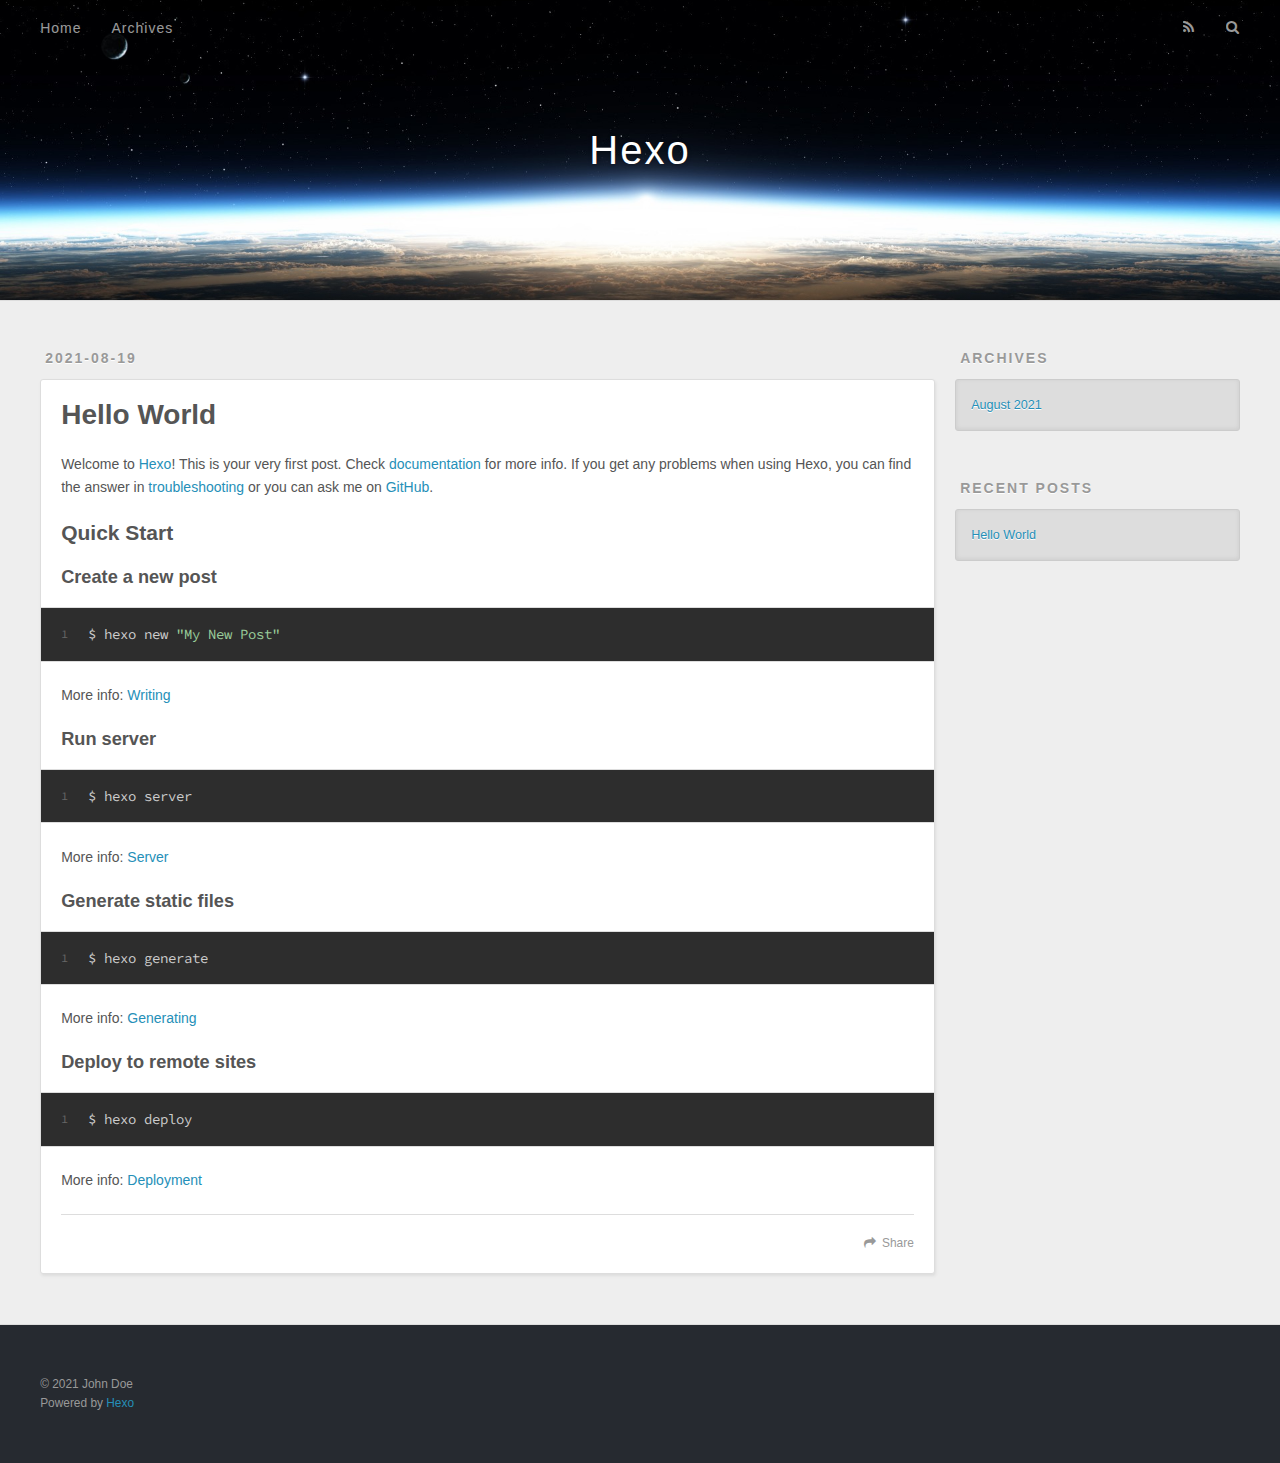
==== index.html @ 44eb117f "Site updated: 2021-08-20 11:44:19" ====
<!DOCTYPE html>
<html>
<head>
  <meta charset="utf-8">
  

  
  <title>Hexo</title>
  <meta name="viewport" content="width=device-width, initial-scale=1, maximum-scale=1">
  <meta property="og:type" content="website">
<meta property="og:title" content="Hexo">
<meta property="og:url" content="http://example.com/index.html">
<meta property="og:site_name" content="Hexo">
<meta property="og:locale" content="en_US">
<meta property="article:author" content="John Doe">
<meta name="twitter:card" content="summary">
  
    <link rel="alternate" href="/atom.xml" title="Hexo" type="application/atom+xml">
  
  
    <link rel="icon" href="/favicon.png">
  
  
    <link href="//fonts.googleapis.com/css?family=Source+Code+Pro" rel="stylesheet" type="text/css">
  
  
<link rel="stylesheet" href="/css/style.css">

<meta name="generator" content="Hexo 5.4.0"></head>

<body>
  <div id="container">
    <div id="wrap">
      <header id="header">
  <div id="banner"></div>
  <div id="header-outer" class="outer">
    <div id="header-title" class="inner">
      <h1 id="logo-wrap">
        <a href="/" id="logo">Hexo</a>
      </h1>
      
    </div>
    <div id="header-inner" class="inner">
      <nav id="main-nav">
        <a id="main-nav-toggle" class="nav-icon"></a>
        
          <a class="main-nav-link" href="/">Home</a>
        
          <a class="main-nav-link" href="/archives">Archives</a>
        
      </nav>
      <nav id="sub-nav">
        
          <a id="nav-rss-link" class="nav-icon" href="/atom.xml" title="RSS Feed"></a>
        
        <a id="nav-search-btn" class="nav-icon" title="Search"></a>
      </nav>
      <div id="search-form-wrap">
        <form action="//google.com/search" method="get" accept-charset="UTF-8" class="search-form"><input type="search" name="q" class="search-form-input" placeholder="Search"><button type="submit" class="search-form-submit">&#xF002;</button><input type="hidden" name="sitesearch" value="http://example.com"></form>
      </div>
    </div>
  </div>
</header>
      <div class="outer">
        <section id="main">
  
    <article id="post-hello-world" class="article article-type-post" itemscope itemprop="blogPost">
  <div class="article-meta">
    <a href="/2021/08/19/hello-world/" class="article-date">
  <time datetime="2021-08-19T15:44:20.793Z" itemprop="datePublished">2021-08-19</time>
</a>
    
  </div>
  <div class="article-inner">
    
    
      <header class="article-header">
        
  
    <h1 itemprop="name">
      <a class="article-title" href="/2021/08/19/hello-world/">Hello World</a>
    </h1>
  

      </header>
    
    <div class="article-entry" itemprop="articleBody">
      
        <p>Welcome to <a target="_blank" rel="noopener" href="https://hexo.io/">Hexo</a>! This is your very first post. Check <a target="_blank" rel="noopener" href="https://hexo.io/docs/">documentation</a> for more info. If you get any problems when using Hexo, you can find the answer in <a target="_blank" rel="noopener" href="https://hexo.io/docs/troubleshooting.html">troubleshooting</a> or you can ask me on <a target="_blank" rel="noopener" href="https://github.com/hexojs/hexo/issues">GitHub</a>.</p>
<h2 id="Quick-Start"><a href="#Quick-Start" class="headerlink" title="Quick Start"></a>Quick Start</h2><h3 id="Create-a-new-post"><a href="#Create-a-new-post" class="headerlink" title="Create a new post"></a>Create a new post</h3><figure class="highlight bash"><table><tr><td class="gutter"><pre><span class="line">1</span><br></pre></td><td class="code"><pre><span class="line">$ hexo new <span class="string">&quot;My New Post&quot;</span></span><br></pre></td></tr></table></figure>

<p>More info: <a target="_blank" rel="noopener" href="https://hexo.io/docs/writing.html">Writing</a></p>
<h3 id="Run-server"><a href="#Run-server" class="headerlink" title="Run server"></a>Run server</h3><figure class="highlight bash"><table><tr><td class="gutter"><pre><span class="line">1</span><br></pre></td><td class="code"><pre><span class="line">$ hexo server</span><br></pre></td></tr></table></figure>

<p>More info: <a target="_blank" rel="noopener" href="https://hexo.io/docs/server.html">Server</a></p>
<h3 id="Generate-static-files"><a href="#Generate-static-files" class="headerlink" title="Generate static files"></a>Generate static files</h3><figure class="highlight bash"><table><tr><td class="gutter"><pre><span class="line">1</span><br></pre></td><td class="code"><pre><span class="line">$ hexo generate</span><br></pre></td></tr></table></figure>

<p>More info: <a target="_blank" rel="noopener" href="https://hexo.io/docs/generating.html">Generating</a></p>
<h3 id="Deploy-to-remote-sites"><a href="#Deploy-to-remote-sites" class="headerlink" title="Deploy to remote sites"></a>Deploy to remote sites</h3><figure class="highlight bash"><table><tr><td class="gutter"><pre><span class="line">1</span><br></pre></td><td class="code"><pre><span class="line">$ hexo deploy</span><br></pre></td></tr></table></figure>

<p>More info: <a target="_blank" rel="noopener" href="https://hexo.io/docs/one-command-deployment.html">Deployment</a></p>

      
    </div>
    <footer class="article-footer">
      <a data-url="http://example.com/2021/08/19/hello-world/" data-id="cksjt6bfh0000jc53fi2z7zvc" class="article-share-link">Share</a>
      
      
    </footer>
  </div>
  
</article>


  


</section>
        
          <aside id="sidebar">
  
    

  
    

  
    
  
    
  <div class="widget-wrap">
    <h3 class="widget-title">Archives</h3>
    <div class="widget">
      <ul class="archive-list"><li class="archive-list-item"><a class="archive-list-link" href="/archives/2021/08/">August 2021</a></li></ul>
    </div>
  </div>


  
    
  <div class="widget-wrap">
    <h3 class="widget-title">Recent Posts</h3>
    <div class="widget">
      <ul>
        
          <li>
            <a href="/2021/08/19/hello-world/">Hello World</a>
          </li>
        
      </ul>
    </div>
  </div>

  
</aside>
        
      </div>
      <footer id="footer">
  
  <div class="outer">
    <div id="footer-info" class="inner">
      &copy; 2021 John Doe<br>
      Powered by <a href="http://hexo.io/" target="_blank">Hexo</a>
    </div>
  </div>
</footer>
    </div>
    <nav id="mobile-nav">
  
    <a href="/" class="mobile-nav-link">Home</a>
  
    <a href="/archives" class="mobile-nav-link">Archives</a>
  
</nav>
    

<script src="//ajax.googleapis.com/ajax/libs/jquery/2.0.3/jquery.min.js"></script>


  
<link rel="stylesheet" href="/fancybox/jquery.fancybox.css">

  
<script src="/fancybox/jquery.fancybox.pack.js"></script>




<script src="/js/script.js"></script>




  </div>
</body>
</html>
---- css/style.css ----
body {
  width: 100%;
}
body:before,
body:after {
  content: "";
  display: table;
}
body:after {
  clear: both;
}
html,
body,
div,
span,
applet,
object,
iframe,
h1,
h2,
h3,
h4,
h5,
h6,
p,
blockquote,
pre,
a,
abbr,
acronym,
address,
big,
cite,
code,
del,
dfn,
em,
img,
ins,
kbd,
q,
s,
samp,
small,
strike,
strong,
sub,
sup,
tt,
var,
dl,
dt,
dd,
ol,
ul,
li,
fieldset,
form,
label,
legend,
table,
caption,
tbody,
tfoot,
thead,
tr,
th,
td {
  margin: 0;
  padding: 0;
  border: 0;
  outline: 0;
  font-weight: inherit;
  font-style: inherit;
  font-family: inherit;
  font-size: 100%;
  vertical-align: baseline;
}
body {
  line-height: 1;
  color: #000;
  background: #fff;
}
ol,
ul {
  list-style: none;
}
table {
  border-collapse: separate;
  border-spacing: 0;
  vertical-align: middle;
}
caption,
th,
td {
  text-align: left;
  font-weight: normal;
  vertical-align: middle;
}
a img {
  border: none;
}
input,
button {
  margin: 0;
  padding: 0;
}
input::-moz-focus-inner,
button::-moz-focus-inner {
  border: 0;
  padding: 0;
}
@font-face {
  font-family: FontAwesome;
  font-style: normal;
  font-weight: normal;
  src: url("fonts/fontawesome-webfont.eot?v=#4.0.3");
  src: url("fonts/fontawesome-webfont.eot?#iefix&v=#4.0.3") format("embedded-opentype"), url("fonts/fontawesome-webfont.woff?v=#4.0.3") format("woff"), url("fonts/fontawesome-webfont.ttf?v=#4.0.3") format("truetype"), url("fonts/fontawesome-webfont.svg#fontawesomeregular?v=#4.0.3") format("svg");
}
html,
body,
#container {
  height: 100%;
}
body {
  background: #eee;
  font: 14px -apple-system, BlinkMacSystemFont, "Segoe UI", "Roboto", "Oxygen", "Ubuntu", "Cantarell", "Fira Sans", "Droid Sans", "Helvetica Neue", sans-serif;
  -webkit-text-size-adjust: 100%;
}
.outer {
  max-width: 1220px;
  margin: 0 auto;
  padding: 0 20px;
}
.outer:before,
.outer:after {
  content: "";
  display: table;
}
.outer:after {
  clear: both;
}
.inner {
  display: inline;
  float: left;
  width: 98.33333333333333%;
  margin: 0 0.833333333333333%;
}
.left,
.alignleft {
  float: left;
}
.right,
.alignright {
  float: right;
}
.clear {
  clear: both;
}
#container {
  position: relative;
}
.mobile-nav-on {
  overflow: hidden;
}
#wrap {
  height: 100%;
  width: 100%;
  position: absolute;
  top: 0;
  left: 0;
  -webkit-transition: 0.2s ease-out;
  -moz-transition: 0.2s ease-out;
  -ms-transition: 0.2s ease-out;
  transition: 0.2s ease-out;
  z-index: 1;
  background: #eee;
}
.mobile-nav-on #wrap {
  left: 280px;
}
@media screen and (min-width: 768px) {
  #main {
    display: inline;
    float: left;
    width: 73.33333333333333%;
    margin: 0 0.833333333333333%;
  }
}
.article-date,
.article-category-link,
.archive-year,
.widget-title {
  text-decoration: none;
  text-transform: uppercase;
  letter-spacing: 2px;
  color: #999;
  margin-bottom: 1em;
  margin-left: 5px;
  line-height: 1em;
  text-shadow: 0 1px #fff;
  font-weight: bold;
}
.article-inner,
.archive-article-inner {
  background: #fff;
  -webkit-box-shadow: 1px 2px 3px #ddd;
  box-shadow: 1px 2px 3px #ddd;
  border: 1px solid #ddd;
  border-radius: 3px;
}
.article-entry h1,
.widget h1 {
  font-size: 2em;
}
.article-entry h2,
.widget h2 {
  font-size: 1.5em;
}
.article-entry h3,
.widget h3 {
  font-size: 1.3em;
}
.article-entry h4,
.widget h4 {
  font-size: 1.2em;
}
.article-entry h5,
.widget h5 {
  font-size: 1em;
}
.article-entry h6,
.widget h6 {
  font-size: 1em;
  color: #999;
}
.article-entry hr,
.widget hr {
  border: 1px dashed #ddd;
}
.article-entry strong,
.widget strong {
  font-weight: bold;
}
.article-entry em,
.widget em,
.article-entry cite,
.widget cite {
  font-style: italic;
}
.article-entry sup,
.widget sup,
.article-entry sub,
.widget sub {
  font-size: 0.75em;
  line-height: 0;
  position: relative;
  vertical-align: baseline;
}
.article-entry sup,
.widget sup {
  top: -0.5em;
}
.article-entry sub,
.widget sub {
  bottom: -0.2em;
}
.article-entry small,
.widget small {
  font-size: 0.85em;
}
.article-entry acronym,
.widget acronym,
.article-entry abbr,
.widget abbr {
  border-bottom: 1px dotted;
}
.article-entry ul,
.widget ul,
.article-entry ol,
.widget ol,
.article-entry dl,
.widget dl {
  margin: 0 20px;
  line-height: 1.6em;
}
.article-entry ul ul,
.widget ul ul,
.article-entry ol ul,
.widget ol ul,
.article-entry ul ol,
.widget ul ol,
.article-entry ol ol,
.widget ol ol {
  margin-top: 0;
  margin-bottom: 0;
}
.article-entry ul,
.widget ul {
  list-style: disc;
}
.article-entry ol,
.widget ol {
  list-style: decimal;
}
.article-entry dt,
.widget dt {
  font-weight: bold;
}
#header {
  height: 300px;
  position: relative;
  border-bottom: 1px solid #ddd;
}
#header:before,
#header:after {
  content: "";
  position: absolute;
  left: 0;
  right: 0;
  height: 40px;
}
#header:before {
  top: 0;
  background: -webkit-linear-gradient(rgba(0,0,0,0.2), transparent);
  background: -moz-linear-gradient(rgba(0,0,0,0.2), transparent);
  background: -ms-linear-gradient(rgba(0,0,0,0.2), transparent);
  background: linear-gradient(rgba(0,0,0,0.2), transparent);
}
#header:after {
  bottom: 0;
  background: -webkit-linear-gradient(transparent, rgba(0,0,0,0.2));
  background: -moz-linear-gradient(transparent, rgba(0,0,0,0.2));
  background: -ms-linear-gradient(transparent, rgba(0,0,0,0.2));
  background: linear-gradient(transparent, rgba(0,0,0,0.2));
}
#header-outer {
  height: 100%;
  position: relative;
}
#header-inner {
  position: relative;
  overflow: hidden;
}
#banner {
  position: absolute;
  top: 0;
  left: 0;
  width: 100%;
  height: 100%;
  background: url("images/banner.jpg") center #000;
  -webkit-background-size: cover;
  -moz-background-size: cover;
  background-size: cover;
  z-index: -1;
}
#header-title {
  text-align: center;
  height: 40px;
  position: absolute;
  top: 50%;
  left: 0;
  margin-top: -20px;
}
#logo,
#subtitle {
  text-decoration: none;
  color: #fff;
  font-weight: 300;
  text-shadow: 0 1px 4px rgba(0,0,0,0.3);
}
#logo {
  font-size: 40px;
  line-height: 40px;
  letter-spacing: 2px;
}
#subtitle {
  font-size: 16px;
  line-height: 16px;
  letter-spacing: 1px;
}
#subtitle-wrap {
  margin-top: 16px;
}
#main-nav {
  float: left;
  margin-left: -15px;
}
.nav-icon,
.main-nav-link {
  float: left;
  color: #fff;
  opacity: 0.6;
  text-decoration: none;
  text-shadow: 0 1px rgba(0,0,0,0.2);
  -webkit-transition: opacity 0.2s;
  -moz-transition: opacity 0.2s;
  -ms-transition: opacity 0.2s;
  transition: opacity 0.2s;
  display: block;
  padding: 20px 15px;
}
.nav-icon:hover,
.main-nav-link:hover {
  opacity: 1;
}
.nav-icon {
  font-family: FontAwesome;
  text-align: center;
  font-size: 14px;
  width: 14px;
  height: 14px;
  padding: 20px 15px;
  position: relative;
  cursor: pointer;
}
.main-nav-link {
  font-weight: 300;
  letter-spacing: 1px;
}
@media screen and (max-width: 479px) {
  .main-nav-link {
    display: none;
  }
}
#main-nav-toggle {
  display: none;
}
#main-nav-toggle:before {
  content: "\f0c9";
}
@media screen and (max-width: 479px) {
  #main-nav-toggle {
    display: block;
  }
}
#sub-nav {
  float: right;
  margin-right: -15px;
}
#nav-rss-link:before {
  content: "\f09e";
}
#nav-search-btn:before {
  content: "\f002";
}
#search-form-wrap {
  position: absolute;
  top: 15px;
  width: 150px;
  height: 30px;
  right: -150px;
  opacity: 0;
  -webkit-transition: 0.2s ease-out;
  -moz-transition: 0.2s ease-out;
  -ms-transition: 0.2s ease-out;
  transition: 0.2s ease-out;
}
#search-form-wrap.on {
  opacity: 1;
  right: 0;
}
@media screen and (max-width: 479px) {
  #search-form-wrap {
    width: 100%;
    right: -100%;
  }
}
.search-form {
  position: absolute;
  top: 0;
  left: 0;
  right: 0;
  background: #fff;
  padding: 5px 15px;
  border-radius: 15px;
  -webkit-box-shadow: 0 0 10px rgba(0,0,0,0.3);
  box-shadow: 0 0 10px rgba(0,0,0,0.3);
}
.search-form-input {
  border: none;
  background: none;
  color: #555;
  width: 100%;
  font: 13px -apple-system, BlinkMacSystemFont, "Segoe UI", "Roboto", "Oxygen", "Ubuntu", "Cantarell", "Fira Sans", "Droid Sans", "Helvetica Neue", sans-serif;
  outline: none;
}
.search-form-input::-webkit-search-results-decoration,
.search-form-input::-webkit-search-cancel-button {
  -webkit-appearance: none;
}
.search-form-submit {
  position: absolute;
  top: 50%;
  right: 10px;
  margin-top: -7px;
  font: 13px FontAwesome;
  border: none;
  background: none;
  color: #bbb;
  cursor: pointer;
}
.search-form-submit:hover,
.search-form-submit:focus {
  color: #777;
}
.article {
  margin: 50px 0;
}
.article-inner {
  overflow: hidden;
}
.article-meta:before,
.article-meta:after {
  content: "";
  display: table;
}
.article-meta:after {
  clear: both;
}
.article-date {
  float: left;
}
.article-category {
  float: left;
  line-height: 1em;
  color: #ccc;
  text-shadow: 0 1px #fff;
  margin-left: 8px;
}
.article-category:before {
  content: "\2022";
}
.article-category-link {
  margin: 0 12px 1em;
}
.article-header {
  padding: 20px 20px 0;
}
.article-title {
  text-decoration: none;
  font-size: 2em;
  font-weight: bold;
  color: #555;
  line-height: 1.1em;
  -webkit-transition: color 0.2s;
  -moz-transition: color 0.2s;
  -ms-transition: color 0.2s;
  transition: color 0.2s;
}
a.article-title:hover {
  color: #258fb8;
}
.article-entry {
  color: #555;
  padding: 0 20px;
}
.article-entry:before,
.article-entry:after {
  content: "";
  display: table;
}
.article-entry:after {
  clear: both;
}
.article-entry p,
.article-entry table {
  line-height: 1.6em;
  margin: 1.6em 0;
}
.article-entry h1,
.article-entry h2,
.article-entry h3,
.article-entry h4,
.article-entry h5,
.article-entry h6 {
  font-weight: bold;
}
.article-entry h1,
.article-entry h2,
.article-entry h3,
.article-entry h4,
.article-entry h5,
.article-entry h6 {
  line-height: 1.1em;
  margin: 1.1em 0;
}
.article-entry a {
  color: #258fb8;
  text-decoration: none;
}
.article-entry a:hover {
  text-decoration: underline;
}
.article-entry ul,
.article-entry ol,
.article-entry dl {
  margin-top: 1.6em;
  margin-bottom: 1.6em;
}
.article-entry img,
.article-entry video {
  max-width: 100%;
  height: auto;
  display: block;
  margin: auto;
}
.article-entry iframe {
  border: none;
}
.article-entry table {
  width: 100%;
  border-collapse: collapse;
  border-spacing: 0;
}
.article-entry th {
  font-weight: bold;
  border-bottom: 3px solid #ddd;
  padding-bottom: 0.5em;
}
.article-entry td {
  border-bottom: 1px solid #ddd;
  padding: 10px 0;
}
.article-entry blockquote {
  font-family: Georgia, "Times New Roman", serif;
  font-size: 1.4em;
  margin: 1.6em 20px;
  text-align: center;
}
.article-entry blockquote footer {
  font-size: 14px;
  margin: 1.6em 0;
  font-family: -apple-system, BlinkMacSystemFont, "Segoe UI", "Roboto", "Oxygen", "Ubuntu", "Cantarell", "Fira Sans", "Droid Sans", "Helvetica Neue", sans-serif;
}
.article-entry blockquote footer cite:before {
  content: "—";
  padding: 0 0.5em;
}
.article-entry .pullquote {
  text-align: left;
  width: 45%;
  margin: 0;
}
.article-entry .pullquote.left {
  margin-left: 0.5em;
  margin-right: 1em;
}
.article-entry .pullquote.right {
  margin-right: 0.5em;
  margin-left: 1em;
}
.article-entry .caption {
  color: #999;
  display: block;
  font-size: 0.9em;
  margin-top: 0.5em;
  position: relative;
  text-align: center;
}
.article-entry .video-container {
  position: relative;
  padding-top: 56.25%;
  height: 0;
  overflow: hidden;
}
.article-entry .video-container iframe,
.article-entry .video-container object,
.article-entry .video-container embed {
  position: absolute;
  top: 0;
  left: 0;
  width: 100%;
  height: 100%;
  margin-top: 0;
}
.article-more-link a {
  display: inline-block;
  line-height: 1em;
  padding: 6px 15px;
  border-radius: 15px;
  background: #eee;
  color: #999;
  text-shadow: 0 1px #fff;
  text-decoration: none;
}
.article-more-link a:hover {
  background: #258fb8;
  color: #fff;
  text-decoration: none;
  text-shadow: 0 1px #1e7293;
}
.article-footer {
  font-size: 0.85em;
  line-height: 1.6em;
  border-top: 1px solid #ddd;
  padding-top: 1.6em;
  margin: 0 20px 20px;
}
.article-footer:before,
.article-footer:after {
  content: "";
  display: table;
}
.article-footer:after {
  clear: both;
}
.article-footer a {
  color: #999;
  text-decoration: none;
}
.article-footer a:hover {
  color: #555;
}
.article-tag-list-item {
  float: left;
  margin-right: 10px;
}
.article-tag-list-link:before {
  content: "#";
}
.article-comment-link {
  float: right;
}
.article-comment-link:before {
  content: "\f075";
  font-family: FontAwesome;
  padding-right: 8px;
}
.article-share-link {
  cursor: pointer;
  float: right;
  margin-left: 20px;
}
.article-share-link:before {
  content: "\f064";
  font-family: FontAwesome;
  padding-right: 6px;
}
#article-nav {
  position: relative;
}
#article-nav:before,
#article-nav:after {
  content: "";
  display: table;
}
#article-nav:after {
  clear: both;
}
@media screen and (min-width: 768px) {
  #article-nav {
    margin: 50px 0;
  }
  #article-nav:before {
    width: 8px;
    height: 8px;
    position: absolute;
    top: 50%;
    left: 50%;
    margin-top: -4px;
    margin-left: -4px;
    content: "";
    border-radius: 50%;
    background: #ddd;
    -webkit-box-shadow: 0 1px 2px #fff;
    box-shadow: 0 1px 2px #fff;
  }
}
.article-nav-link-wrap {
  text-decoration: none;
  text-shadow: 0 1px #fff;
  color: #999;
  -webkit-box-sizing: border-box;
  -moz-box-sizing: border-box;
  box-sizing: border-box;
  margin-top: 50px;
  text-align: center;
  display: block;
}
.article-nav-link-wrap:hover {
  color: #555;
}
@media screen and (min-width: 768px) {
  .article-nav-link-wrap {
    width: 50%;
    margin-top: 0;
  }
}
@media screen and (min-width: 768px) {
  #article-nav-newer {
    float: left;
    text-align: right;
    padding-right: 20px;
  }
}
@media screen and (min-width: 768px) {
  #article-nav-older {
    float: right;
    text-align: left;
    padding-left: 20px;
  }
}
.article-nav-caption {
  text-transform: uppercase;
  letter-spacing: 2px;
  color: #ddd;
  line-height: 1em;
  font-weight: bold;
}
#article-nav-newer .article-nav-caption {
  margin-right: -2px;
}
.article-nav-title {
  font-size: 0.85em;
  line-height: 1.6em;
  margin-top: 0.5em;
}
.article-share-box {
  position: absolute;
  display: none;
  background: #fff;
  -webkit-box-shadow: 1px 2px 10px rgba(0,0,0,0.2);
  box-shadow: 1px 2px 10px rgba(0,0,0,0.2);
  border-radius: 3px;
  margin-left: -145px;
  overflow: hidden;
  z-index: 1;
}
.article-share-box.on {
  display: block;
}
.article-share-input {
  width: 100%;
  background: none;
  -webkit-box-sizing: border-box;
  -moz-box-sizing: border-box;
  box-sizing: border-box;
  font: 14px -apple-system, BlinkMacSystemFont, "Segoe UI", "Roboto", "Oxygen", "Ubuntu", "Cantarell", "Fira Sans", "Droid Sans", "Helvetica Neue", sans-serif;
  padding: 0 15px;
  color: #555;
  outline: none;
  border: 1px solid #ddd;
  border-radius: 3px 3px 0 0;
  height: 36px;
  line-height: 36px;
}
.article-share-links {
  background: #eee;
}
.article-share-links:before,
.article-share-links:after {
  content: "";
  display: table;
}
.article-share-links:after {
  clear: both;
}
.article-share-twitter,
.article-share-facebook,
.article-share-pinterest,
.article-share-google {
  width: 50px;
  height: 36px;
  display: block;
  float: left;
  position: relative;
  color: #999;
  text-shadow: 0 1px #fff;
}
.article-share-twitter:before,
.article-share-facebook:before,
.article-share-pinterest:before,
.article-share-google:before {
  font-size: 20px;
  font-family: FontAwesome;
  width: 20px;
  height: 20px;
  position: absolute;
  top: 50%;
  left: 50%;
  margin-top: -10px;
  margin-left: -10px;
  text-align: center;
}
.article-share-twitter:hover,
.article-share-facebook:hover,
.article-share-pinterest:hover,
.article-share-google:hover {
  color: #fff;
}
.article-share-twitter:before {
  content: "\f099";
}
.article-share-twitter:hover {
  background: #00aced;
  text-shadow: 0 1px #008abe;
}
.article-share-facebook:before {
  content: "\f09a";
}
.article-share-facebook:hover {
  background: #3b5998;
  text-shadow: 0 1px #2f477a;
}
.article-share-pinterest:before {
  content: "\f0d2";
}
.article-share-pinterest:hover {
  background: #cb2027;
  text-shadow: 0 1px #a21a1f;
}
.article-share-google:before {
  content: "\f0d5";
}
.article-share-google:hover {
  background: #dd4b39;
  text-shadow: 0 1px #be3221;
}
.article-gallery {
  background: #000;
  position: relative;
}
.article-gallery-photos {
  position: relative;
  overflow: hidden;
}
.article-gallery-img {
  display: none;
  max-width: 100%;
}
.article-gallery-img:first-child {
  display: block;
}
.article-gallery-img.loaded {
  position: absolute;
  display: block;
}
.article-gallery-img img {
  display: block;
  max-width: 100%;
  margin: 0 auto;
}
#comments {
  background: #fff;
  -webkit-box-shadow: 1px 2px 3px #ddd;
  box-shadow: 1px 2px 3px #ddd;
  padding: 20px;
  border: 1px solid #ddd;
  border-radius: 3px;
  margin: 50px 0;
}
#comments a {
  color: #258fb8;
}
.archives-wrap {
  margin: 50px 0;
}
.archives:before,
.archives:after {
  content: "";
  display: table;
}
.archives:after {
  clear: both;
}
.archive-year-wrap {
  margin-bottom: 1em;
}
.archives {
  -webkit-column-gap: 10px;
  -moz-column-gap: 10px;
  column-gap: 10px;
}
@media screen and (min-width: 480px) and (max-width: 767px) {
  .archives {
    -webkit-column-count: 2;
    -moz-column-count: 2;
    column-count: 2;
  }
}
@media screen and (min-width: 768px) {
  .archives {
    -webkit-column-count: 3;
    -moz-column-count: 3;
    column-count: 3;
  }
}
.archive-article {
  -webkit-column-break-inside: avoid;
  page-break-inside: avoid;
  overflow: hidden;
  break-inside: avoid-column;
}
.archive-article-inner {
  padding: 10px;
  margin-bottom: 15px;
}
.archive-article-title {
  text-decoration: none;
  font-weight: bold;
  color: #555;
  -webkit-transition: color 0.2s;
  -moz-transition: color 0.2s;
  -ms-transition: color 0.2s;
  transition: color 0.2s;
  line-height: 1.6em;
}
.archive-article-title:hover {
  color: #258fb8;
}
.archive-article-footer {
  margin-top: 1em;
}
.archive-article-date {
  color: #999;
  text-decoration: none;
  font-size: 0.85em;
  line-height: 1em;
  margin-bottom: 0.5em;
  display: block;
}
#page-nav {
  margin: 50px auto;
  background: #fff;
  -webkit-box-shadow: 1px 2px 3px #ddd;
  box-shadow: 1px 2px 3px #ddd;
  border: 1px solid #ddd;
  border-radius: 3px;
  text-align: center;
  color: #999;
  overflow: hidden;
}
#page-nav:before,
#page-nav:after {
  content: "";
  display: table;
}
#page-nav:after {
  clear: both;
}
#page-nav a,
#page-nav span {
  padding: 10px 20px;
  line-height: 1;
  height: 2ex;
}
#page-nav a {
  color: #999;
  text-decoration: none;
}
#page-nav a:hover {
  background: #999;
  color: #fff;
}
#page-nav .prev {
  float: left;
}
#page-nav .next {
  float: right;
}
#page-nav .page-number {
  display: inline-block;
}
@media screen and (max-width: 479px) {
  #page-nav .page-number {
    display: none;
  }
}
#page-nav .current {
  color: #555;
  font-weight: bold;
}
#page-nav .space {
  color: #ddd;
}
#footer {
  background: #262a30;
  padding: 50px 0;
  border-top: 1px solid #ddd;
  color: #999;
}
#footer a {
  color: #258fb8;
  text-decoration: none;
}
#footer a:hover {
  text-decoration: underline;
}
#footer-info {
  line-height: 1.6em;
  font-size: 0.85em;
}
.article-entry pre,
.article-entry .highlight {
  background: #2d2d2d;
  margin: 0 -20px;
  padding: 15px 20px;
  border-style: solid;
  border-color: #ddd;
  border-width: 1px 0;
  overflow: auto;
  color: #ccc;
  line-height: 22.400000000000002px;
}
.article-entry .highlight .gutter pre,
.article-entry .gist .gist-file .gist-data .line-numbers {
  color: #666;
  font-size: 0.85em;
}
.article-entry pre,
.article-entry code {
  font-family: "Source Code Pro", Consolas, Monaco, Menlo, Consolas, monospace;
}
.article-entry code {
  background: #eee;
  text-shadow: 0 1px #fff;
  padding: 0 0.3em;
}
.article-entry pre code {
  background: none;
  text-shadow: none;
  padding: 0;
}
.article-entry .highlight pre {
  border: none;
  margin: 0;
  padding: 0;
}
.article-entry .highlight table {
  margin: 0;
  width: auto;
}
.article-entry .highlight td {
  border: none;
  padding: 0;
}
.article-entry .highlight figcaption {
  font-size: 0.85em;
  color: #999;
  line-height: 1em;
  margin-bottom: 1em;
}
.article-entry .highlight figcaption:before,
.article-entry .highlight figcaption:after {
  content: "";
  display: table;
}
.article-entry .highlight figcaption:after {
  clear: both;
}
.article-entry .highlight figcaption a {
  float: right;
}
.article-entry .highlight .gutter pre {
  text-align: right;
  padding-right: 20px;
}
.article-entry .highlight .line {
  height: 22.400000000000002px;
}
.article-entry .highlight .line.marked {
  background: #515151;
}
.article-entry .gist {
  margin: 0 -20px;
  border-style: solid;
  border-color: #ddd;
  border-width: 1px 0;
  background: #2d2d2d;
  padding: 15px 20px 15px 0;
}
.article-entry .gist .gist-file {
  border: none;
  font-family: "Source Code Pro", Consolas, Monaco, Menlo, Consolas, monospace;
  margin: 0;
}
.article-entry .gist .gist-file .gist-data {
  background: none;
  border: none;
}
.article-entry .gist .gist-file .gist-data .line-numbers {
  background: none;
  border: none;
  padding: 0 20px 0 0;
}
.article-entry .gist .gist-file .gist-data .line-data {
  padding: 0 !important;
}
.article-entry .gist .gist-file .highlight {
  margin: 0;
  padding: 0;
  border: none;
}
.article-entry .gist .gist-file .gist-meta {
  background: #2d2d2d;
  color: #999;
  font: 0.85em -apple-system, BlinkMacSystemFont, "Segoe UI", "Roboto", "Oxygen", "Ubuntu", "Cantarell", "Fira Sans", "Droid Sans", "Helvetica Neue", sans-serif;
  text-shadow: 0 0;
  padding: 0;
  margin-top: 1em;
  margin-left: 20px;
}
.article-entry .gist .gist-file .gist-meta a {
  color: #258fb8;
  font-weight: normal;
}
.article-entry .gist .gist-file .gist-meta a:hover {
  text-decoration: underline;
}
pre .comment,
pre .title {
  color: #999;
}
pre .variable,
pre .attribute,
pre .tag,
pre .regexp,
pre .ruby .constant,
pre .xml .tag .title,
pre .xml .pi,
pre .xml .doctype,
pre .html .doctype,
pre .css .id,
pre .css .class,
pre .css .pseudo {
  color: #f2777a;
}
pre .number,
pre .preprocessor,
pre .built_in,
pre .literal,
pre .params,
pre .constant {
  color: #f99157;
}
pre .class,
pre .ruby .class .title,
pre .css .rules .attribute {
  color: #9c9;
}
pre .string,
pre .value,
pre .inheritance,
pre .header,
pre .ruby .symbol,
pre .xml .cdata {
  color: #9c9;
}
pre .css .hexcolor {
  color: #6cc;
}
pre .function,
pre .python .decorator,
pre .python .title,
pre .ruby .function .title,
pre .ruby .title .keyword,
pre .perl .sub,
pre .javascript .title,
pre .coffeescript .title {
  color: #69c;
}
pre .keyword,
pre .javascript .function {
  color: #c9c;
}
@media screen and (max-width: 479px) {
  #mobile-nav {
    position: absolute;
    top: 0;
    left: 0;
    width: 280px;
    height: 100%;
    background: #191919;
    border-right: 1px solid #fff;
  }
}
@media screen and (max-width: 479px) {
  .mobile-nav-link {
    display: block;
    color: #999;
    text-decoration: none;
    padding: 15px 20px;
    font-weight: bold;
  }
  .mobile-nav-link:hover {
    color: #fff;
  }
}
@media screen and (min-width: 768px) {
  #sidebar {
    display: inline;
    float: left;
    width: 23.333333333333332%;
    margin: 0 0.833333333333333%;
  }
}
.widget-wrap {
  margin: 50px 0;
}
.widget {
  color: #777;
  text-shadow: 0 1px #fff;
  background: #ddd;
  -webkit-box-shadow: 0 -1px 4px #ccc inset;
  box-shadow: 0 -1px 4px #ccc inset;
  border: 1px solid #ccc;
  padding: 15px;
  border-radius: 3px;
}
.widget a {
  color: #258fb8;
  text-decoration: none;
}
.widget a:hover {
  text-decoration: underline;
}
.widget ul ul,
.widget ol ul,
.widget dl ul,
.widget ul ol,
.widget ol ol,
.widget dl ol,
.widget ul dl,
.widget ol dl,
.widget dl dl {
  margin-left: 15px;
  list-style: disc;
}
.widget {
  line-height: 1.6em;
  word-wrap: break-word;
  font-size: 0.9em;
}
.widget ul,
.widget ol {
  list-style: none;
  margin: 0;
}
.widget ul ul,
.widget ol ul,
.widget ul ol,
.widget ol ol {
  margin: 0 20px;
}
.widget ul ul,
.widget ol ul {
  list-style: disc;
}
.widget ul ol,
.widget ol ol {
  list-style: decimal;
}
.category-list-count,
.tag-list-count,
.archive-list-count {
  padding-left: 5px;
  color: #999;
  font-size: 0.85em;
}
.category-list-count:before,
.tag-list-count:before,
.archive-list-count:before {
  content: "(";
}
.category-list-count:after,
.tag-list-count:after,
.archive-list-count:after {
  content: ")";
}
.tagcloud a {
  margin-right: 5px;
  display: inline-block;
}
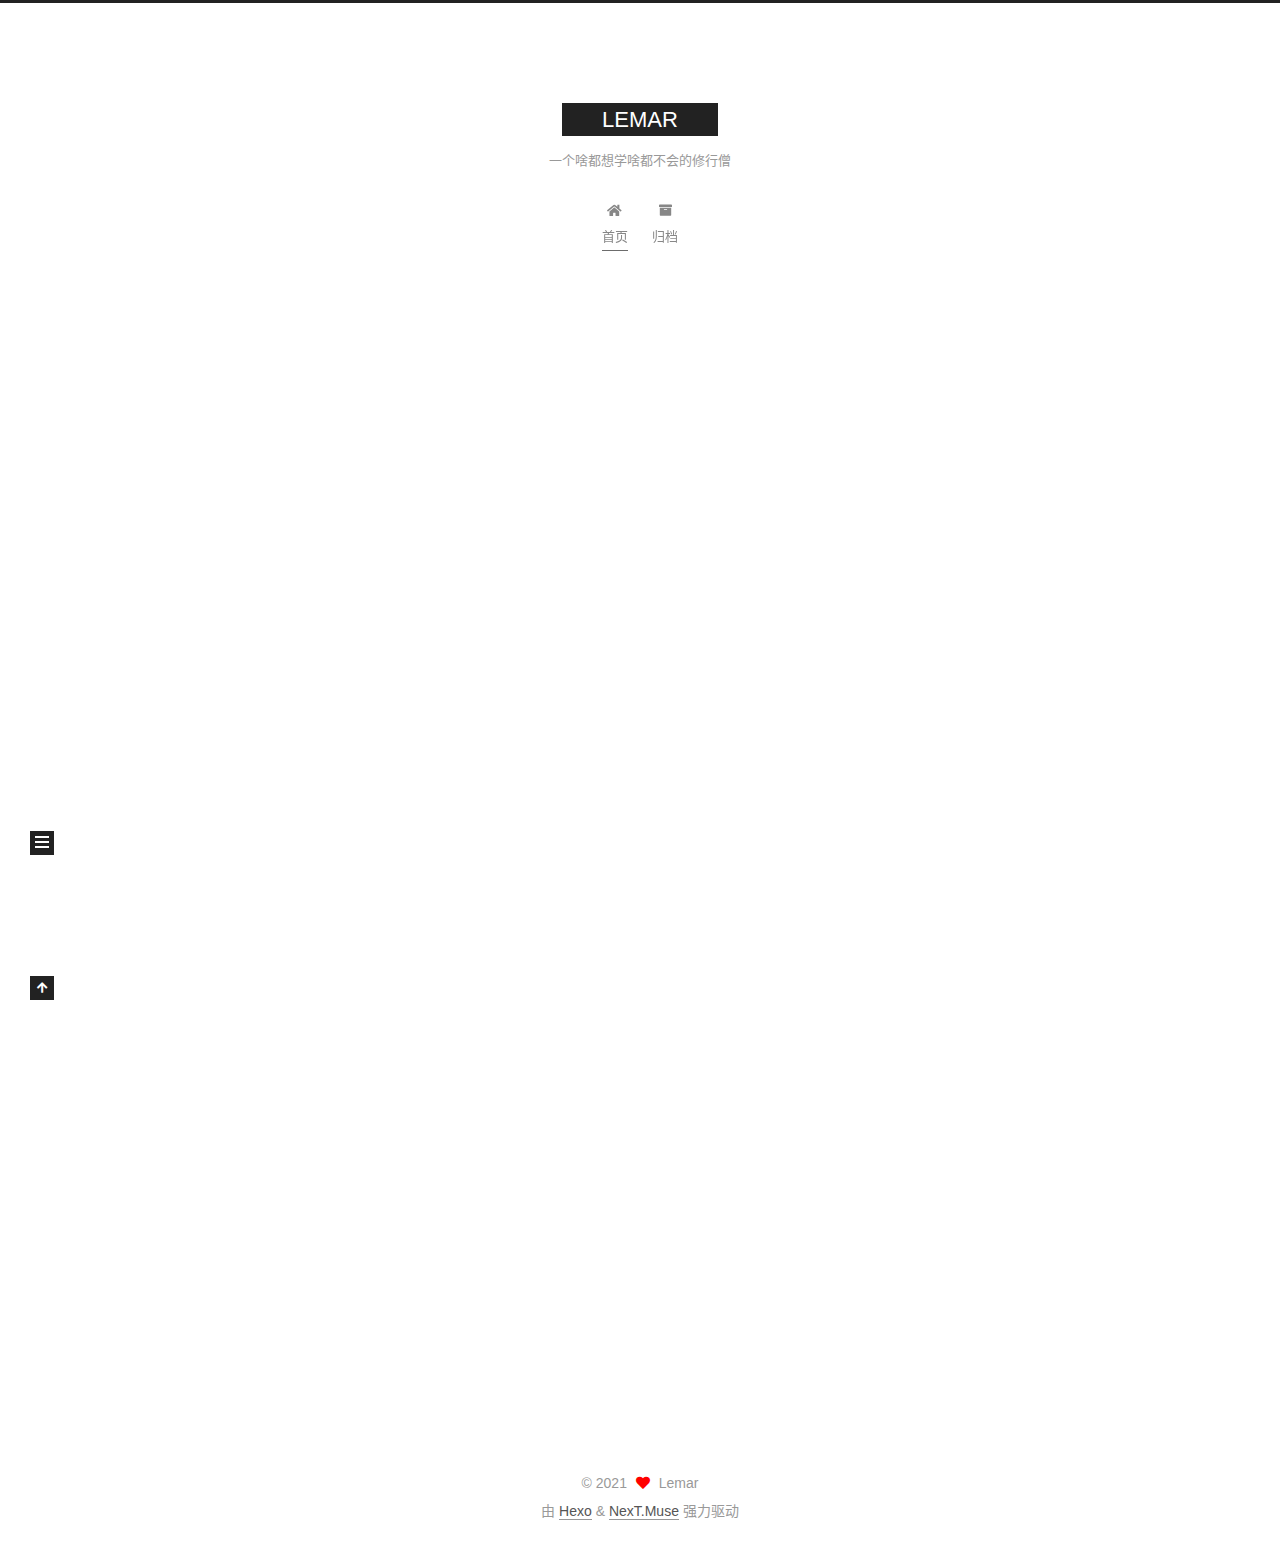
==== commit bb6b7ba2: "Site updated: 2021-08-20 16:49:15" ====
--- a/index.html
+++ b/index.html
@@ -1,196 +1,380 @@
 <!DOCTYPE html>
-<html>
+<html lang="zh-CN">
 <head>
-  <meta charset="utf-8">
-  
-
-  
-  <title>Hexo</title>
-  <meta name="viewport" content="width=device-width, initial-scale=1, maximum-scale=1">
-  <meta property="og:type" content="website">
-<meta property="og:title" content="Hexo">
-<meta property="og:url" content="http://example.com/index.html">
-<meta property="og:site_name" content="Hexo">
-<meta property="og:locale" content="en_US">
-<meta property="article:author" content="John Doe">
+  <meta charset="UTF-8">
+<meta name="viewport" content="width=device-width, initial-scale=1, maximum-scale=2">
+<meta name="theme-color" content="#222">
+<meta name="generator" content="Hexo 5.4.0">
+  <link rel="apple-touch-icon" sizes="180x180" href="/images/apple-touch-icon-next.png">
+  <link rel="icon" type="image/png" sizes="32x32" href="/images/favicon-32x32-next.png">
+  <link rel="icon" type="image/png" sizes="16x16" href="/images/favicon-16x16-next.png">
+  <link rel="mask-icon" href="/images/logo.svg" color="#222">
+
+<link rel="stylesheet" href="/css/main.css">
+
+
+<link rel="stylesheet" href="/lib/font-awesome/css/all.min.css">
+
+<script id="hexo-configurations">
+    var NexT = window.NexT || {};
+    var CONFIG = {"hostname":"lemar.github.io","root":"/","scheme":"Muse","version":"7.8.0","exturl":false,"sidebar":{"position":"left","display":"post","padding":18,"offset":12,"onmobile":false},"copycode":{"enable":false,"show_result":false,"style":null},"back2top":{"enable":true,"sidebar":false,"scrollpercent":false},"bookmark":{"enable":false,"color":"#222","save":"auto"},"fancybox":false,"mediumzoom":false,"lazyload":false,"pangu":false,"comments":{"style":"tabs","active":null,"storage":true,"lazyload":false,"nav":null},"algolia":{"hits":{"per_page":10},"labels":{"input_placeholder":"Search for Posts","hits_empty":"We didn't find any results for the search: ${query}","hits_stats":"${hits} results found in ${time} ms"}},"localsearch":{"enable":false,"trigger":"auto","top_n_per_article":1,"unescape":false,"preload":false},"motion":{"enable":true,"async":false,"transition":{"post_block":"fadeIn","post_header":"slideDownIn","post_body":"slideDownIn","coll_header":"slideLeftIn","sidebar":"slideUpIn"}}};
+  </script>
+
+  <meta name="description" content="主要编程语言为C++,Python,Matlab,领域涵盖深度学习，图像分割，无线通信">
+<meta property="og:type" content="website">
+<meta property="og:title" content="LEMAR">
+<meta property="og:url" content="http://lemar.github.io/index.html">
+<meta property="og:site_name" content="LEMAR">
+<meta property="og:description" content="主要编程语言为C++,Python,Matlab,领域涵盖深度学习，图像分割，无线通信">
+<meta property="og:locale" content="zh_CN">
+<meta property="article:author" content="Lemar">
+<meta property="article:tag" content="“C++,python,matlab”">
 <meta name="twitter:card" content="summary">
-  
-    <link rel="alternate" href="/atom.xml" title="Hexo" type="application/atom+xml">
-  
-  
-    <link rel="icon" href="/favicon.png">
-  
-  
-    <link href="//fonts.googleapis.com/css?family=Source+Code+Pro" rel="stylesheet" type="text/css">
-  
-  
-<link rel="stylesheet" href="/css/style.css">
-
-<meta name="generator" content="Hexo 5.4.0"></head>
-
-<body>
-  <div id="container">
-    <div id="wrap">
-      <header id="header">
-  <div id="banner"></div>
-  <div id="header-outer" class="outer">
-    <div id="header-title" class="inner">
-      <h1 id="logo-wrap">
-        <a href="/" id="logo">Hexo</a>
-      </h1>
+
+<link rel="canonical" href="http://lemar.github.io/">
+
+
+<script id="page-configurations">
+  // https://hexo.io/docs/variables.html
+  CONFIG.page = {
+    sidebar: "",
+    isHome : true,
+    isPost : false,
+    lang   : 'zh-CN'
+  };
+</script>
+
+  <title>LEMAR</title>
+  
+
+
+
+
+
+
+  <noscript>
+  <style>
+  .use-motion .brand,
+  .use-motion .menu-item,
+  .sidebar-inner,
+  .use-motion .post-block,
+  .use-motion .pagination,
+  .use-motion .comments,
+  .use-motion .post-header,
+  .use-motion .post-body,
+  .use-motion .collection-header { opacity: initial; }
+
+  .use-motion .site-title,
+  .use-motion .site-subtitle {
+    opacity: initial;
+    top: initial;
+  }
+
+  .use-motion .logo-line-before i { left: initial; }
+  .use-motion .logo-line-after i { right: initial; }
+  </style>
+</noscript>
+
+</head>
+
+<body itemscope itemtype="http://schema.org/WebPage">
+  <div class="container use-motion">
+    <div class="headband"></div>
+
+    <header class="header" itemscope itemtype="http://schema.org/WPHeader">
+      <div class="header-inner"><div class="site-brand-container">
+  <div class="site-nav-toggle">
+    <div class="toggle" aria-label="切换导航栏">
+      <span class="toggle-line toggle-line-first"></span>
+      <span class="toggle-line toggle-line-middle"></span>
+      <span class="toggle-line toggle-line-last"></span>
+    </div>
+  </div>
+
+  <div class="site-meta">
+
+    <a href="/" class="brand" rel="start">
+      <span class="logo-line-before"><i></i></span>
+      <h1 class="site-title">LEMAR</h1>
+      <span class="logo-line-after"><i></i></span>
+    </a>
+      <p class="site-subtitle" itemprop="description">一个啥都想学啥都不会的修行僧</p>
+  </div>
+
+  <div class="site-nav-right">
+    <div class="toggle popup-trigger">
+    </div>
+  </div>
+</div>
+
+
+
+
+<nav class="site-nav">
+  <ul id="menu" class="main-menu menu">
+        <li class="menu-item menu-item-home">
+
+    <a href="/" rel="section"><i class="fa fa-home fa-fw"></i>首页</a>
+
+  </li>
+        <li class="menu-item menu-item-archives">
+
+    <a href="/archives/" rel="section"><i class="fa fa-archive fa-fw"></i>归档</a>
+
+  </li>
+  </ul>
+</nav>
+
+
+
+
+</div>
+    </header>
+
+    
+  <div class="back-to-top">
+    <i class="fa fa-arrow-up"></i>
+    <span>0%</span>
+  </div>
+
+
+    <main class="main">
+      <div class="main-inner">
+        <div class="content-wrap">
+          
+
+          <div class="content index posts-expand">
+            
+      
+  
+  
+  <article itemscope itemtype="http://schema.org/Article" class="post-block" lang="zh-CN">
+    <link itemprop="mainEntityOfPage" href="http://lemar.github.io/2021/08/19/hello-world/">
+
+    <span hidden itemprop="author" itemscope itemtype="http://schema.org/Person">
+      <meta itemprop="image" content="/images/avatar.gif">
+      <meta itemprop="name" content="Lemar">
+      <meta itemprop="description" content="主要编程语言为C++,Python,Matlab,领域涵盖深度学习，图像分割，无线通信">
+    </span>
+
+    <span hidden itemprop="publisher" itemscope itemtype="http://schema.org/Organization">
+      <meta itemprop="name" content="LEMAR">
+    </span>
+      <header class="post-header">
+        <h2 class="post-title" itemprop="name headline">
+          
+            <a href="/2021/08/19/hello-world/" class="post-title-link" itemprop="url">Hello World</a>
+        </h2>
+
+        <div class="post-meta">
+            <span class="post-meta-item">
+              <span class="post-meta-item-icon">
+                <i class="far fa-calendar"></i>
+              </span>
+              <span class="post-meta-item-text">发表于</span>
+
+              <time title="创建时间：2021-08-19 23:44:20" itemprop="dateCreated datePublished" datetime="2021-08-19T23:44:20+08:00">2021-08-19</time>
+            </span>
+              <span class="post-meta-item">
+                <span class="post-meta-item-icon">
+                  <i class="far fa-calendar-check"></i>
+                </span>
+                <span class="post-meta-item-text">更新于</span>
+                <time title="修改时间：1985-10-26 16:15:00" itemprop="dateModified" datetime="1985-10-26T16:15:00+08:00">1985-10-26</time>
+              </span>
+
+          
+
+        </div>
+      </header>
+
+    
+    
+    
+    <div class="post-body" itemprop="articleBody">
+
+      
+          <p>Welcome to <a target="_blank" rel="noopener" href="https://hexo.io/">Hexo</a>! This is your very first post. Check <a target="_blank" rel="noopener" href="https://hexo.io/docs/">documentation</a> for more info. If you get any problems when using Hexo, you can find the answer in <a target="_blank" rel="noopener" href="https://hexo.io/docs/troubleshooting.html">troubleshooting</a> or you can ask me on <a target="_blank" rel="noopener" href="https://github.com/hexojs/hexo/issues">GitHub</a>.</p>
+<h2 id="Quick-Start"><a href="#Quick-Start" class="headerlink" title="Quick Start"></a>Quick Start</h2><h3 id="Create-a-new-post"><a href="#Create-a-new-post" class="headerlink" title="Create a new post"></a>Create a new post</h3><figure class="highlight bash"><table><tr><td class="gutter"><pre><span class="line">1</span><br></pre></td><td class="code"><pre><span class="line">$ hexo new <span class="string">&quot;My New Post&quot;</span></span><br></pre></td></tr></table></figure>
+
+<p>More info: <a target="_blank" rel="noopener" href="https://hexo.io/docs/writing.html">Writing</a></p>
+<h3 id="Run-server"><a href="#Run-server" class="headerlink" title="Run server"></a>Run server</h3><figure class="highlight bash"><table><tr><td class="gutter"><pre><span class="line">1</span><br></pre></td><td class="code"><pre><span class="line">$ hexo server</span><br></pre></td></tr></table></figure>
+
+<p>More info: <a target="_blank" rel="noopener" href="https://hexo.io/docs/server.html">Server</a></p>
+<h3 id="Generate-static-files"><a href="#Generate-static-files" class="headerlink" title="Generate static files"></a>Generate static files</h3><figure class="highlight bash"><table><tr><td class="gutter"><pre><span class="line">1</span><br></pre></td><td class="code"><pre><span class="line">$ hexo generate</span><br></pre></td></tr></table></figure>
+
+<p>More info: <a target="_blank" rel="noopener" href="https://hexo.io/docs/generating.html">Generating</a></p>
+<h3 id="Deploy-to-remote-sites"><a href="#Deploy-to-remote-sites" class="headerlink" title="Deploy to remote sites"></a>Deploy to remote sites</h3><figure class="highlight bash"><table><tr><td class="gutter"><pre><span class="line">1</span><br></pre></td><td class="code"><pre><span class="line">$ hexo deploy</span><br></pre></td></tr></table></figure>
+
+<p>More info: <a target="_blank" rel="noopener" href="https://hexo.io/docs/one-command-deployment.html">Deployment</a></p>
+
       
     </div>
-    <div id="header-inner" class="inner">
-      <nav id="main-nav">
-        <a id="main-nav-toggle" class="nav-icon"></a>
+
+    
+    
+    
+      <footer class="post-footer">
+        <div class="post-eof"></div>
+      </footer>
+  </article>
+  
+  
+  
+
+
+  
+
+
+
+          </div>
+          
+
+<script>
+  window.addEventListener('tabs:register', () => {
+    let { activeClass } = CONFIG.comments;
+    if (CONFIG.comments.storage) {
+      activeClass = localStorage.getItem('comments_active') || activeClass;
+    }
+    if (activeClass) {
+      let activeTab = document.querySelector(`a[href="#comment-${activeClass}"]`);
+      if (activeTab) {
+        activeTab.click();
+      }
+    }
+  });
+  if (CONFIG.comments.storage) {
+    window.addEventListener('tabs:click', event => {
+      if (!event.target.matches('.tabs-comment .tab-content .tab-pane')) return;
+      let commentClass = event.target.classList[1];
+      localStorage.setItem('comments_active', commentClass);
+    });
+  }
+</script>
+
+        </div>
+          
+  
+  <div class="toggle sidebar-toggle">
+    <span class="toggle-line toggle-line-first"></span>
+    <span class="toggle-line toggle-line-middle"></span>
+    <span class="toggle-line toggle-line-last"></span>
+  </div>
+
+  <aside class="sidebar">
+    <div class="sidebar-inner">
+
+      <ul class="sidebar-nav motion-element">
+        <li class="sidebar-nav-toc">
+          文章目录
+        </li>
+        <li class="sidebar-nav-overview">
+          站点概览
+        </li>
+      </ul>
+
+      <!--noindex-->
+      <div class="post-toc-wrap sidebar-panel">
+      </div>
+      <!--/noindex-->
+
+      <div class="site-overview-wrap sidebar-panel">
+        <div class="site-author motion-element" itemprop="author" itemscope itemtype="http://schema.org/Person">
+  <p class="site-author-name" itemprop="name">Lemar</p>
+  <div class="site-description" itemprop="description">主要编程语言为C++,Python,Matlab,领域涵盖深度学习，图像分割，无线通信</div>
+</div>
+<div class="site-state-wrap motion-element">
+  <nav class="site-state">
+      <div class="site-state-item site-state-posts">
+          <a href="/archives/">
         
-          <a class="main-nav-link" href="/">Home</a>
+          <span class="site-state-item-count">1</span>
+          <span class="site-state-item-name">日志</span>
+        </a>
+      </div>
+  </nav>
+</div>
+
+
+
+      </div>
+
+    </div>
+  </aside>
+  <div id="sidebar-dimmer"></div>
+
+
+      </div>
+    </main>
+
+    <footer class="footer">
+      <div class="footer-inner">
         
-          <a class="main-nav-link" href="/archives">Archives</a>
+
         
-      </nav>
-      <nav id="sub-nav">
+
+<div class="copyright">
+  
+  &copy; 
+  <span itemprop="copyrightYear">2021</span>
+  <span class="with-love">
+    <i class="fa fa-heart"></i>
+  </span>
+  <span class="author" itemprop="copyrightHolder">Lemar</span>
+</div>
+  <div class="powered-by">由 <a href="https://hexo.io/" class="theme-link" rel="noopener" target="_blank">Hexo</a> & <a href="https://muse.theme-next.org/" class="theme-link" rel="noopener" target="_blank">NexT.Muse</a> 强力驱动
+  </div>
+
         
-          <a id="nav-rss-link" class="nav-icon" href="/atom.xml" title="RSS Feed"></a>
-        
-        <a id="nav-search-btn" class="nav-icon" title="Search"></a>
-      </nav>
-      <div id="search-form-wrap">
-        <form action="//google.com/search" method="get" accept-charset="UTF-8" class="search-form"><input type="search" name="q" class="search-form-input" placeholder="Search"><button type="submit" class="search-form-submit">&#xF002;</button><input type="hidden" name="sitesearch" value="http://example.com"></form>
-      </div>
-    </div>
-  </div>
-</header>
-      <div class="outer">
-        <section id="main">
-  
-    <article id="post-hello-world" class="article article-type-post" itemscope itemprop="blogPost">
-  <div class="article-meta">
-    <a href="/2021/08/19/hello-world/" class="article-date">
-  <time datetime="2021-08-19T15:44:20.793Z" itemprop="datePublished">2021-08-19</time>
-</a>
-    
-  </div>
-  <div class="article-inner">
-    
-    
-      <header class="article-header">
-        
-  
-    <h1 itemprop="name">
-      <a class="article-title" href="/2021/08/19/hello-world/">Hello World</a>
-    </h1>
-  
-
-      </header>
-    
-    <div class="article-entry" itemprop="articleBody">
-      
-        <p>Welcome to <a target="_blank" rel="noopener" href="https://hexo.io/">Hexo</a>! This is your very first post. Check <a target="_blank" rel="noopener" href="https://hexo.io/docs/">documentation</a> for more info. If you get any problems when using Hexo, you can find the answer in <a target="_blank" rel="noopener" href="https://hexo.io/docs/troubleshooting.html">troubleshooting</a> or you can ask me on <a target="_blank" rel="noopener" href="https://github.com/hexojs/hexo/issues">GitHub</a>.</p>
-<h2 id="Quick-Start"><a href="#Quick-Start" class="headerlink" title="Quick Start"></a>Quick Start</h2><h3 id="Create-a-new-post"><a href="#Create-a-new-post" class="headerlink" title="Create a new post"></a>Create a new post</h3><figure class="highlight bash"><table><tr><td class="gutter"><pre><span class="line">1</span><br></pre></td><td class="code"><pre><span class="line">$ hexo new <span class="string">&quot;My New Post&quot;</span></span><br></pre></td></tr></table></figure>
-
-<p>More info: <a target="_blank" rel="noopener" href="https://hexo.io/docs/writing.html">Writing</a></p>
-<h3 id="Run-server"><a href="#Run-server" class="headerlink" title="Run server"></a>Run server</h3><figure class="highlight bash"><table><tr><td class="gutter"><pre><span class="line">1</span><br></pre></td><td class="code"><pre><span class="line">$ hexo server</span><br></pre></td></tr></table></figure>
-
-<p>More info: <a target="_blank" rel="noopener" href="https://hexo.io/docs/server.html">Server</a></p>
-<h3 id="Generate-static-files"><a href="#Generate-static-files" class="headerlink" title="Generate static files"></a>Generate static files</h3><figure class="highlight bash"><table><tr><td class="gutter"><pre><span class="line">1</span><br></pre></td><td class="code"><pre><span class="line">$ hexo generate</span><br></pre></td></tr></table></figure>
-
-<p>More info: <a target="_blank" rel="noopener" href="https://hexo.io/docs/generating.html">Generating</a></p>
-<h3 id="Deploy-to-remote-sites"><a href="#Deploy-to-remote-sites" class="headerlink" title="Deploy to remote sites"></a>Deploy to remote sites</h3><figure class="highlight bash"><table><tr><td class="gutter"><pre><span class="line">1</span><br></pre></td><td class="code"><pre><span class="line">$ hexo deploy</span><br></pre></td></tr></table></figure>
-
-<p>More info: <a target="_blank" rel="noopener" href="https://hexo.io/docs/one-command-deployment.html">Deployment</a></p>
-
-      
-    </div>
-    <footer class="article-footer">
-      <a data-url="http://example.com/2021/08/19/hello-world/" data-id="cksjt6bfh0000jc53fi2z7zvc" class="article-share-link">Share</a>
-      
-      
+
+
+
+
+
+
+
+
+      </div>
     </footer>
   </div>
-  
-</article>
-
-
-  
-
-
-</section>
-        
-          <aside id="sidebar">
-  
-    
-
-  
-    
-
-  
-    
-  
-    
-  <div class="widget-wrap">
-    <h3 class="widget-title">Archives</h3>
-    <div class="widget">
-      <ul class="archive-list"><li class="archive-list-item"><a class="archive-list-link" href="/archives/2021/08/">August 2021</a></li></ul>
-    </div>
-  </div>
-
-
-  
-    
-  <div class="widget-wrap">
-    <h3 class="widget-title">Recent Posts</h3>
-    <div class="widget">
-      <ul>
-        
-          <li>
-            <a href="/2021/08/19/hello-world/">Hello World</a>
-          </li>
-        
-      </ul>
-    </div>
-  </div>
-
-  
-</aside>
-        
-      </div>
-      <footer id="footer">
-  
-  <div class="outer">
-    <div id="footer-info" class="inner">
-      &copy; 2021 John Doe<br>
-      Powered by <a href="http://hexo.io/" target="_blank">Hexo</a>
-    </div>
-  </div>
-</footer>
-    </div>
-    <nav id="mobile-nav">
-  
-    <a href="/" class="mobile-nav-link">Home</a>
-  
-    <a href="/archives" class="mobile-nav-link">Archives</a>
-  
-</nav>
-    
-
-<script src="//ajax.googleapis.com/ajax/libs/jquery/2.0.3/jquery.min.js"></script>
-
-
-  
-<link rel="stylesheet" href="/fancybox/jquery.fancybox.css">
-
-  
-<script src="/fancybox/jquery.fancybox.pack.js"></script>
-
-
-
-
-<script src="/js/script.js"></script>
-
-
-
-
-  </div>
+
+  
+  <script src="/lib/anime.min.js"></script>
+  <script src="/lib/velocity/velocity.min.js"></script>
+  <script src="/lib/velocity/velocity.ui.min.js"></script>
+
+<script src="/js/utils.js"></script>
+
+<script src="/js/motion.js"></script>
+
+
+<script src="/js/schemes/muse.js"></script>
+
+
+<script src="/js/next-boot.js"></script>
+
+
+
+
+  
+
+
+
+
+
+
+
+
+
+
+
+
+
+
+
+  
+
+  
+
 </body>
-</html>+</html>
--- a/css/main.css
+++ b/css/main.css
@@ -0,0 +1,2291 @@
+:root {
+  --body-bg-color: #fff;
+  --content-bg-color: #fff;
+  --card-bg-color: #f5f5f5;
+  --text-color: #555;
+  --blockquote-color: #666;
+  --link-color: #555;
+  --link-hover-color: #222;
+  --brand-color: #fff;
+  --brand-hover-color: #fff;
+  --table-row-odd-bg-color: #f9f9f9;
+  --table-row-hover-bg-color: #f5f5f5;
+  --menu-item-bg-color: #f5f5f5;
+  --btn-default-bg: #222;
+  --btn-default-color: #fff;
+  --btn-default-border-color: #222;
+  --btn-default-hover-bg: #fff;
+  --btn-default-hover-color: #222;
+  --btn-default-hover-border-color: #222;
+}
+html {
+  line-height: 1.15; /* 1 */
+  -webkit-text-size-adjust: 100%; /* 2 */
+}
+body {
+  margin: 0;
+}
+main {
+  display: block;
+}
+h1 {
+  font-size: 2em;
+  margin: 0.67em 0;
+}
+hr {
+  box-sizing: content-box; /* 1 */
+  height: 0; /* 1 */
+  overflow: visible; /* 2 */
+}
+pre {
+  font-family: monospace, monospace; /* 1 */
+  font-size: 1em; /* 2 */
+}
+a {
+  background: transparent;
+}
+abbr[title] {
+  border-bottom: none; /* 1 */
+  text-decoration: underline; /* 2 */
+  text-decoration: underline dotted; /* 2 */
+}
+b,
+strong {
+  font-weight: bolder;
+}
+code,
+kbd,
+samp {
+  font-family: monospace, monospace; /* 1 */
+  font-size: 1em; /* 2 */
+}
+small {
+  font-size: 80%;
+}
+sub,
+sup {
+  font-size: 75%;
+  line-height: 0;
+  position: relative;
+  vertical-align: baseline;
+}
+sub {
+  bottom: -0.25em;
+}
+sup {
+  top: -0.5em;
+}
+img {
+  border-style: none;
+}
+button,
+input,
+optgroup,
+select,
+textarea {
+  font-family: inherit; /* 1 */
+  font-size: 100%; /* 1 */
+  line-height: 1.15; /* 1 */
+  margin: 0; /* 2 */
+}
+button,
+input {
+/* 1 */
+  overflow: visible;
+}
+button,
+select {
+/* 1 */
+  text-transform: none;
+}
+button,
+[type='button'],
+[type='reset'],
+[type='submit'] {
+  -webkit-appearance: button;
+}
+button::-moz-focus-inner,
+[type='button']::-moz-focus-inner,
+[type='reset']::-moz-focus-inner,
+[type='submit']::-moz-focus-inner {
+  border-style: none;
+  padding: 0;
+}
+button:-moz-focusring,
+[type='button']:-moz-focusring,
+[type='reset']:-moz-focusring,
+[type='submit']:-moz-focusring {
+  outline: 1px dotted ButtonText;
+}
+fieldset {
+  padding: 0.35em 0.75em 0.625em;
+}
+legend {
+  box-sizing: border-box; /* 1 */
+  color: inherit; /* 2 */
+  display: table; /* 1 */
+  max-width: 100%; /* 1 */
+  padding: 0; /* 3 */
+  white-space: normal; /* 1 */
+}
+progress {
+  vertical-align: baseline;
+}
+textarea {
+  overflow: auto;
+}
+[type='checkbox'],
+[type='radio'] {
+  box-sizing: border-box; /* 1 */
+  padding: 0; /* 2 */
+}
+[type='number']::-webkit-inner-spin-button,
+[type='number']::-webkit-outer-spin-button {
+  height: auto;
+}
+[type='search'] {
+  outline-offset: -2px; /* 2 */
+  -webkit-appearance: textfield; /* 1 */
+}
+[type='search']::-webkit-search-decoration {
+  -webkit-appearance: none;
+}
+::-webkit-file-upload-button {
+  font: inherit; /* 2 */
+  -webkit-appearance: button; /* 1 */
+}
+details {
+  display: block;
+}
+summary {
+  display: list-item;
+}
+template {
+  display: none;
+}
+[hidden] {
+  display: none;
+}
+::selection {
+  background: #262a30;
+  color: #eee;
+}
+html,
+body {
+  height: 100%;
+}
+body {
+  background: var(--body-bg-color);
+  color: var(--text-color);
+  font-family: 'Lato', "PingFang SC", "Microsoft YaHei", sans-serif;
+  font-size: 1em;
+  line-height: 2;
+}
+@media (max-width: 991px) {
+  body {
+    padding-left: 0 !important;
+    padding-right: 0 !important;
+  }
+}
+h1,
+h2,
+h3,
+h4,
+h5,
+h6 {
+  font-family: 'Lato', "PingFang SC", "Microsoft YaHei", sans-serif;
+  font-weight: bold;
+  line-height: 1.5;
+  margin: 20px 0 15px;
+}
+h1 {
+  font-size: 1.5em;
+}
+h2 {
+  font-size: 1.375em;
+}
+h3 {
+  font-size: 1.25em;
+}
+h4 {
+  font-size: 1.125em;
+}
+h5 {
+  font-size: 1em;
+}
+h6 {
+  font-size: 0.875em;
+}
+p {
+  margin: 0 0 20px 0;
+}
+a,
+span.exturl {
+  border-bottom: 1px solid #999;
+  color: var(--link-color);
+  outline: 0;
+  text-decoration: none;
+  overflow-wrap: break-word;
+  word-wrap: break-word;
+  cursor: pointer;
+}
+a:hover,
+span.exturl:hover {
+  border-bottom-color: var(--link-hover-color);
+  color: var(--link-hover-color);
+}
+iframe,
+img,
+video {
+  display: block;
+  margin-left: auto;
+  margin-right: auto;
+  max-width: 100%;
+}
+hr {
+  background-image: repeating-linear-gradient(-45deg, #ddd, #ddd 4px, transparent 4px, transparent 8px);
+  border: 0;
+  height: 3px;
+  margin: 40px 0;
+}
+blockquote {
+  border-left: 4px solid #ddd;
+  color: var(--blockquote-color);
+  margin: 0;
+  padding: 0 15px;
+}
+blockquote cite::before {
+  content: '-';
+  padding: 0 5px;
+}
+dt {
+  font-weight: bold;
+}
+dd {
+  margin: 0;
+  padding: 0;
+}
+kbd {
+  background-color: #f5f5f5;
+  background-image: linear-gradient(#eee, #fff, #eee);
+  border: 1px solid #ccc;
+  border-radius: 0.2em;
+  box-shadow: 0.1em 0.1em 0.2em rgba(0,0,0,0.1);
+  color: #555;
+  font-family: inherit;
+  padding: 0.1em 0.3em;
+  white-space: nowrap;
+}
+.table-container {
+  overflow: auto;
+}
+table {
+  border-collapse: collapse;
+  border-spacing: 0;
+  font-size: 0.875em;
+  margin: 0 0 20px 0;
+  width: 100%;
+}
+tbody tr:nth-of-type(odd) {
+  background: var(--table-row-odd-bg-color);
+}
+tbody tr:hover {
+  background: var(--table-row-hover-bg-color);
+}
+caption,
+th,
+td {
+  font-weight: normal;
+  padding: 8px;
+  vertical-align: middle;
+}
+th,
+td {
+  border: 1px solid #ddd;
+  border-bottom: 3px solid #ddd;
+}
+th {
+  font-weight: 700;
+  padding-bottom: 10px;
+}
+td {
+  border-bottom-width: 1px;
+}
+.btn {
+  background: var(--btn-default-bg);
+  border: 2px solid var(--btn-default-border-color);
+  border-radius: 0;
+  color: var(--btn-default-color);
+  display: inline-block;
+  font-size: 0.875em;
+  line-height: 2;
+  padding: 0 20px;
+  text-decoration: none;
+  transition-property: background-color;
+  transition-delay: 0s;
+  transition-duration: 0.2s;
+  transition-timing-function: ease-in-out;
+}
+.btn:hover {
+  background: var(--btn-default-hover-bg);
+  border-color: var(--btn-default-hover-border-color);
+  color: var(--btn-default-hover-color);
+}
+.btn + .btn {
+  margin: 0 0 8px 8px;
+}
+.btn .fa-fw {
+  text-align: left;
+  width: 1.285714285714286em;
+}
+.toggle {
+  line-height: 0;
+}
+.toggle .toggle-line {
+  background: #fff;
+  display: inline-block;
+  height: 2px;
+  left: 0;
+  position: relative;
+  top: 0;
+  transition: all 0.4s;
+  vertical-align: top;
+  width: 100%;
+}
+.toggle .toggle-line:not(:first-child) {
+  margin-top: 3px;
+}
+.toggle.toggle-arrow .toggle-line-first {
+  left: 50%;
+  top: 2px;
+  transform: rotate(45deg);
+  width: 50%;
+}
+.toggle.toggle-arrow .toggle-line-middle {
+  left: 2px;
+  width: 90%;
+}
+.toggle.toggle-arrow .toggle-line-last {
+  left: 50%;
+  top: -2px;
+  transform: rotate(-45deg);
+  width: 50%;
+}
+.toggle.toggle-close .toggle-line-first {
+  transform: rotate(-45deg);
+  top: 5px;
+}
+.toggle.toggle-close .toggle-line-middle {
+  opacity: 0;
+}
+.toggle.toggle-close .toggle-line-last {
+  transform: rotate(45deg);
+  top: -5px;
+}
+.highlight,
+pre {
+  background: #f7f7f7;
+  color: #4d4d4c;
+  line-height: 1.6;
+  margin: 0 auto 20px;
+}
+pre,
+code {
+  font-family: consolas, Menlo, monospace, "PingFang SC", "Microsoft YaHei";
+}
+code {
+  background: #eee;
+  border-radius: 3px;
+  color: #555;
+  padding: 2px 4px;
+  overflow-wrap: break-word;
+  word-wrap: break-word;
+}
+.highlight *::selection {
+  background: #d6d6d6;
+}
+.highlight pre {
+  border: 0;
+  margin: 0;
+  padding: 10px 0;
+}
+.highlight table {
+  border: 0;
+  margin: 0;
+  width: auto;
+}
+.highlight td {
+  border: 0;
+  padding: 0;
+}
+.highlight figcaption {
+  background: #eff2f3;
+  color: #4d4d4c;
+  display: flex;
+  font-size: 0.875em;
+  justify-content: space-between;
+  line-height: 1.2;
+  padding: 0.5em;
+}
+.highlight figcaption a {
+  color: #4d4d4c;
+}
+.highlight figcaption a:hover {
+  border-bottom-color: #4d4d4c;
+}
+.highlight .gutter {
+  -moz-user-select: none;
+  -ms-user-select: none;
+  -webkit-user-select: none;
+  user-select: none;
+}
+.highlight .gutter pre {
+  background: #eff2f3;
+  color: #869194;
+  padding-left: 10px;
+  padding-right: 10px;
+  text-align: right;
+}
+.highlight .code pre {
+  background: #f7f7f7;
+  padding-left: 10px;
+  width: 100%;
+}
+.gist table {
+  width: auto;
+}
+.gist table td {
+  border: 0;
+}
+pre {
+  overflow: auto;
+  padding: 10px;
+}
+pre code {
+  background: none;
+  color: #4d4d4c;
+  font-size: 0.875em;
+  padding: 0;
+  text-shadow: none;
+}
+pre .deletion {
+  background: #fdd;
+}
+pre .addition {
+  background: #dfd;
+}
+pre .meta {
+  color: #eab700;
+  -moz-user-select: none;
+  -ms-user-select: none;
+  -webkit-user-select: none;
+  user-select: none;
+}
+pre .comment {
+  color: #8e908c;
+}
+pre .variable,
+pre .attribute,
+pre .tag,
+pre .name,
+pre .regexp,
+pre .ruby .constant,
+pre .xml .tag .title,
+pre .xml .pi,
+pre .xml .doctype,
+pre .html .doctype,
+pre .css .id,
+pre .css .class,
+pre .css .pseudo {
+  color: #c82829;
+}
+pre .number,
+pre .preprocessor,
+pre .built_in,
+pre .builtin-name,
+pre .literal,
+pre .params,
+pre .constant,
+pre .command {
+  color: #f5871f;
+}
+pre .ruby .class .title,
+pre .css .rules .attribute,
+pre .string,
+pre .symbol,
+pre .value,
+pre .inheritance,
+pre .header,
+pre .ruby .symbol,
+pre .xml .cdata,
+pre .special,
+pre .formula {
+  color: #718c00;
+}
+pre .title,
+pre .css .hexcolor {
+  color: #3e999f;
+}
+pre .function,
+pre .python .decorator,
+pre .python .title,
+pre .ruby .function .title,
+pre .ruby .title .keyword,
+pre .perl .sub,
+pre .javascript .title,
+pre .coffeescript .title {
+  color: #4271ae;
+}
+pre .keyword,
+pre .javascript .function {
+  color: #8959a8;
+}
+.blockquote-center {
+  border-left: none;
+  margin: 40px 0;
+  padding: 0;
+  position: relative;
+  text-align: center;
+}
+.blockquote-center .fa {
+  display: block;
+  opacity: 0.6;
+  position: absolute;
+  width: 100%;
+}
+.blockquote-center .fa-quote-left {
+  border-top: 1px solid #ccc;
+  text-align: left;
+  top: -20px;
+}
+.blockquote-center .fa-quote-right {
+  border-bottom: 1px solid #ccc;
+  text-align: right;
+  bottom: -20px;
+}
+.blockquote-center p,
+.blockquote-center div {
+  text-align: center;
+}
+.post-body .group-picture img {
+  margin: 0 auto;
+  padding: 0 3px;
+}
+.group-picture-row {
+  margin-bottom: 6px;
+  overflow: hidden;
+}
+.group-picture-column {
+  float: left;
+  margin-bottom: 10px;
+}
+.post-body .label {
+  color: #555;
+  display: inline;
+  padding: 0 2px;
+}
+.post-body .label.default {
+  background: #f0f0f0;
+}
+.post-body .label.primary {
+  background: #efe6f7;
+}
+.post-body .label.info {
+  background: #e5f2f8;
+}
+.post-body .label.success {
+  background: #e7f4e9;
+}
+.post-body .label.warning {
+  background: #fcf6e1;
+}
+.post-body .label.danger {
+  background: #fae8eb;
+}
+.post-body .tabs {
+  margin-bottom: 20px;
+}
+.post-body .tabs,
+.tabs-comment {
+  display: block;
+  padding-top: 10px;
+  position: relative;
+}
+.post-body .tabs ul.nav-tabs,
+.tabs-comment ul.nav-tabs {
+  display: flex;
+  flex-wrap: wrap;
+  margin: 0;
+  margin-bottom: -1px;
+  padding: 0;
+}
+@media (max-width: 413px) {
+  .post-body .tabs ul.nav-tabs,
+  .tabs-comment ul.nav-tabs {
+    display: block;
+    margin-bottom: 5px;
+  }
+}
+.post-body .tabs ul.nav-tabs li.tab,
+.tabs-comment ul.nav-tabs li.tab {
+  border-bottom: 1px solid #ddd;
+  border-left: 1px solid transparent;
+  border-right: 1px solid transparent;
+  border-top: 3px solid transparent;
+  flex-grow: 1;
+  list-style-type: none;
+  border-radius: 0 0 0 0;
+}
+@media (max-width: 413px) {
+  .post-body .tabs ul.nav-tabs li.tab,
+  .tabs-comment ul.nav-tabs li.tab {
+    border-bottom: 1px solid transparent;
+    border-left: 3px solid transparent;
+    border-right: 1px solid transparent;
+    border-top: 1px solid transparent;
+  }
+}
+@media (max-width: 413px) {
+  .post-body .tabs ul.nav-tabs li.tab,
+  .tabs-comment ul.nav-tabs li.tab {
+    border-radius: 0;
+  }
+}
+.post-body .tabs ul.nav-tabs li.tab a,
+.tabs-comment ul.nav-tabs li.tab a {
+  border-bottom: initial;
+  display: block;
+  line-height: 1.8;
+  outline: 0;
+  padding: 0.25em 0.75em;
+  text-align: center;
+  transition-delay: 0s;
+  transition-duration: 0.2s;
+  transition-timing-function: ease-out;
+}
+.post-body .tabs ul.nav-tabs li.tab a i,
+.tabs-comment ul.nav-tabs li.tab a i {
+  width: 1.285714285714286em;
+}
+.post-body .tabs ul.nav-tabs li.tab.active,
+.tabs-comment ul.nav-tabs li.tab.active {
+  border-bottom: 1px solid transparent;
+  border-left: 1px solid #ddd;
+  border-right: 1px solid #ddd;
+  border-top: 3px solid #fc6423;
+}
+@media (max-width: 413px) {
+  .post-body .tabs ul.nav-tabs li.tab.active,
+  .tabs-comment ul.nav-tabs li.tab.active {
+    border-bottom: 1px solid #ddd;
+    border-left: 3px solid #fc6423;
+    border-right: 1px solid #ddd;
+    border-top: 1px solid #ddd;
+  }
+}
+.post-body .tabs ul.nav-tabs li.tab.active a,
+.tabs-comment ul.nav-tabs li.tab.active a {
+  color: var(--link-color);
+  cursor: default;
+}
+.post-body .tabs .tab-content .tab-pane,
+.tabs-comment .tab-content .tab-pane {
+  border: 1px solid #ddd;
+  border-top: 0;
+  padding: 20px 20px 0 20px;
+  border-radius: 0;
+}
+.post-body .tabs .tab-content .tab-pane:not(.active),
+.tabs-comment .tab-content .tab-pane:not(.active) {
+  display: none;
+}
+.post-body .tabs .tab-content .tab-pane.active,
+.tabs-comment .tab-content .tab-pane.active {
+  display: block;
+}
+.post-body .tabs .tab-content .tab-pane.active:nth-of-type(1),
+.tabs-comment .tab-content .tab-pane.active:nth-of-type(1) {
+  border-radius: 0 0 0 0;
+}
+@media (max-width: 413px) {
+  .post-body .tabs .tab-content .tab-pane.active:nth-of-type(1),
+  .tabs-comment .tab-content .tab-pane.active:nth-of-type(1) {
+    border-radius: 0;
+  }
+}
+.post-body .note {
+  border-radius: 3px;
+  margin-bottom: 20px;
+  padding: 1em;
+  position: relative;
+  border: 1px solid #eee;
+  border-left-width: 5px;
+}
+.post-body .note h2,
+.post-body .note h3,
+.post-body .note h4,
+.post-body .note h5,
+.post-body .note h6 {
+  margin-top: 0;
+  border-bottom: initial;
+  margin-bottom: 0;
+  padding-top: 0;
+}
+.post-body .note p:first-child,
+.post-body .note ul:first-child,
+.post-body .note ol:first-child,
+.post-body .note table:first-child,
+.post-body .note pre:first-child,
+.post-body .note blockquote:first-child,
+.post-body .note img:first-child {
+  margin-top: 0;
+}
+.post-body .note p:last-child,
+.post-body .note ul:last-child,
+.post-body .note ol:last-child,
+.post-body .note table:last-child,
+.post-body .note pre:last-child,
+.post-body .note blockquote:last-child,
+.post-body .note img:last-child {
+  margin-bottom: 0;
+}
+.post-body .note.default {
+  border-left-color: #777;
+}
+.post-body .note.default h2,
+.post-body .note.default h3,
+.post-body .note.default h4,
+.post-body .note.default h5,
+.post-body .note.default h6 {
+  color: #777;
+}
+.post-body .note.primary {
+  border-left-color: #6f42c1;
+}
+.post-body .note.primary h2,
+.post-body .note.primary h3,
+.post-body .note.primary h4,
+.post-body .note.primary h5,
+.post-body .note.primary h6 {
+  color: #6f42c1;
+}
+.post-body .note.info {
+  border-left-color: #428bca;
+}
+.post-body .note.info h2,
+.post-body .note.info h3,
+.post-body .note.info h4,
+.post-body .note.info h5,
+.post-body .note.info h6 {
+  color: #428bca;
+}
+.post-body .note.success {
+  border-left-color: #5cb85c;
+}
+.post-body .note.success h2,
+.post-body .note.success h3,
+.post-body .note.success h4,
+.post-body .note.success h5,
+.post-body .note.success h6 {
+  color: #5cb85c;
+}
+.post-body .note.warning {
+  border-left-color: #f0ad4e;
+}
+.post-body .note.warning h2,
+.post-body .note.warning h3,
+.post-body .note.warning h4,
+.post-body .note.warning h5,
+.post-body .note.warning h6 {
+  color: #f0ad4e;
+}
+.post-body .note.danger {
+  border-left-color: #d9534f;
+}
+.post-body .note.danger h2,
+.post-body .note.danger h3,
+.post-body .note.danger h4,
+.post-body .note.danger h5,
+.post-body .note.danger h6 {
+  color: #d9534f;
+}
+.pagination .prev,
+.pagination .next,
+.pagination .page-number,
+.pagination .space {
+  display: inline-block;
+  margin: 0 10px;
+  padding: 0 11px;
+  position: relative;
+  top: -1px;
+}
+@media (max-width: 767px) {
+  .pagination .prev,
+  .pagination .next,
+  .pagination .page-number,
+  .pagination .space {
+    margin: 0 5px;
+  }
+}
+.pagination {
+  border-top: 1px solid #eee;
+  margin: 120px 0 0;
+  text-align: center;
+}
+.pagination .prev,
+.pagination .next,
+.pagination .page-number {
+  border-bottom: 0;
+  border-top: 1px solid #eee;
+  transition-property: border-color;
+  transition-delay: 0s;
+  transition-duration: 0.2s;
+  transition-timing-function: ease-in-out;
+}
+.pagination .prev:hover,
+.pagination .next:hover,
+.pagination .page-number:hover {
+  border-top-color: #222;
+}
+.pagination .space {
+  margin: 0;
+  padding: 0;
+}
+.pagination .prev {
+  margin-left: 0;
+}
+.pagination .next {
+  margin-right: 0;
+}
+.pagination .page-number.current {
+  background: #ccc;
+  border-top-color: #ccc;
+  color: #fff;
+}
+@media (max-width: 767px) {
+  .pagination {
+    border-top: none;
+  }
+  .pagination .prev,
+  .pagination .next,
+  .pagination .page-number {
+    border-bottom: 1px solid #eee;
+    border-top: 0;
+    margin-bottom: 10px;
+    padding: 0 10px;
+  }
+  .pagination .prev:hover,
+  .pagination .next:hover,
+  .pagination .page-number:hover {
+    border-bottom-color: #222;
+  }
+}
+.comments {
+  margin-top: 60px;
+  overflow: hidden;
+}
+.comment-button-group {
+  display: flex;
+  flex-wrap: wrap-reverse;
+  justify-content: center;
+  margin: 1em 0;
+}
+.comment-button-group .comment-button {
+  margin: 0.1em 0.2em;
+}
+.comment-button-group .comment-button.active {
+  background: var(--btn-default-hover-bg);
+  border-color: var(--btn-default-hover-border-color);
+  color: var(--btn-default-hover-color);
+}
+.comment-position {
+  display: none;
+}
+.comment-position.active {
+  display: block;
+}
+.tabs-comment {
+  background: var(--content-bg-color);
+  margin-top: 4em;
+  padding-top: 0;
+}
+.tabs-comment .comments {
+  border: 0;
+  box-shadow: none;
+  margin-top: 0;
+  padding-top: 0;
+}
+.container {
+  min-height: 100%;
+  position: relative;
+}
+.main-inner {
+  margin: 0 auto;
+  width: 700px;
+}
+@media (min-width: 1200px) {
+  .main-inner {
+    width: 800px;
+  }
+}
+@media (min-width: 1600px) {
+  .main-inner {
+    width: 900px;
+  }
+}
+@media (max-width: 767px) {
+  .content-wrap {
+    padding: 0 20px;
+  }
+}
+.header {
+  background: transparent;
+}
+.header-inner {
+  margin: 0 auto;
+  width: 700px;
+}
+@media (min-width: 1200px) {
+  .header-inner {
+    width: 800px;
+  }
+}
+@media (min-width: 1600px) {
+  .header-inner {
+    width: 900px;
+  }
+}
+.site-brand-container {
+  display: flex;
+  flex-shrink: 0;
+  padding: 0 10px;
+}
+.headband {
+  background: #222;
+  height: 3px;
+}
+.site-meta {
+  flex-grow: 1;
+  text-align: center;
+}
+@media (max-width: 767px) {
+  .site-meta {
+    text-align: center;
+  }
+}
+.brand {
+  border-bottom: none;
+  color: var(--brand-color);
+  display: inline-block;
+  line-height: 1.375em;
+  padding: 0 40px;
+  position: relative;
+}
+.brand:hover {
+  color: var(--brand-hover-color);
+}
+.site-title {
+  font-family: 'Lato', "PingFang SC", "Microsoft YaHei", sans-serif;
+  font-size: 1.375em;
+  font-weight: normal;
+  margin: 0;
+}
+.site-subtitle {
+  color: #999;
+  font-size: 0.8125em;
+  margin: 10px 0;
+}
+.use-motion .brand {
+  opacity: 0;
+}
+.use-motion .site-title,
+.use-motion .site-subtitle,
+.use-motion .custom-logo-image {
+  opacity: 0;
+  position: relative;
+  top: -10px;
+}
+.site-nav-toggle,
+.site-nav-right {
+  display: none;
+}
+@media (max-width: 767px) {
+  .site-nav-toggle,
+  .site-nav-right {
+    display: flex;
+    flex-direction: column;
+    justify-content: center;
+  }
+}
+.site-nav-toggle .toggle,
+.site-nav-right .toggle {
+  color: var(--text-color);
+  padding: 10px;
+  width: 22px;
+}
+.site-nav-toggle .toggle .toggle-line,
+.site-nav-right .toggle .toggle-line {
+  background: var(--text-color);
+  border-radius: 1px;
+}
+.site-nav {
+  display: block;
+}
+@media (max-width: 767px) {
+  .site-nav {
+    clear: both;
+    display: none;
+  }
+}
+.site-nav.site-nav-on {
+  display: block;
+}
+.menu {
+  margin-top: 20px;
+  padding-left: 0;
+  text-align: center;
+}
+.menu-item {
+  display: inline-block;
+  list-style: none;
+  margin: 0 10px;
+}
+@media (max-width: 767px) {
+  .menu-item {
+    display: block;
+    margin-top: 10px;
+  }
+  .menu-item.menu-item-search {
+    display: none;
+  }
+}
+.menu-item a,
+.menu-item span.exturl {
+  border-bottom: 0;
+  display: block;
+  font-size: 0.8125em;
+  transition-property: border-color;
+  transition-delay: 0s;
+  transition-duration: 0.2s;
+  transition-timing-function: ease-in-out;
+}
+@media (hover: none) {
+  .menu-item a:hover,
+  .menu-item span.exturl:hover {
+    border-bottom-color: transparent !important;
+  }
+}
+.menu-item .fa,
+.menu-item .fab,
+.menu-item .far,
+.menu-item .fas {
+  margin-right: 8px;
+}
+.menu-item .badge {
+  display: inline-block;
+  font-weight: bold;
+  line-height: 1;
+  margin-left: 0.35em;
+  margin-top: 0.35em;
+  text-align: center;
+  white-space: nowrap;
+}
+@media (max-width: 767px) {
+  .menu-item .badge {
+    float: right;
+    margin-left: 0;
+  }
+}
+.menu-item-active a,
+.menu .menu-item a:hover,
+.menu .menu-item span.exturl:hover {
+  background: var(--menu-item-bg-color);
+}
+.use-motion .menu-item {
+  opacity: 0;
+}
+.sidebar {
+  background: #222;
+  bottom: 0;
+  box-shadow: inset 0 2px 6px #000;
+  position: fixed;
+  top: 0;
+}
+@media (max-width: 991px) {
+  .sidebar {
+    display: none;
+  }
+}
+.sidebar-inner {
+  color: #999;
+  padding: 18px 10px;
+  text-align: center;
+}
+.cc-license {
+  margin-top: 10px;
+  text-align: center;
+}
+.cc-license .cc-opacity {
+  border-bottom: none;
+  opacity: 0.7;
+}
+.cc-license .cc-opacity:hover {
+  opacity: 0.9;
+}
+.cc-license img {
+  display: inline-block;
+}
+.site-author-image {
+  border: 2px solid #333;
+  display: block;
+  margin: 0 auto;
+  max-width: 96px;
+  padding: 2px;
+}
+.site-author-name {
+  color: #f5f5f5;
+  font-weight: normal;
+  margin: 5px 0 0;
+  text-align: center;
+}
+.site-description {
+  color: #999;
+  font-size: 1em;
+  margin-top: 5px;
+  text-align: center;
+}
+.links-of-author {
+  margin-top: 15px;
+}
+.links-of-author a,
+.links-of-author span.exturl {
+  border-bottom-color: #555;
+  display: inline-block;
+  font-size: 0.8125em;
+  margin-bottom: 10px;
+  margin-right: 10px;
+  vertical-align: middle;
+}
+.links-of-author a::before,
+.links-of-author span.exturl::before {
+  background: #f9dfc4;
+  border-radius: 50%;
+  content: ' ';
+  display: inline-block;
+  height: 4px;
+  margin-right: 3px;
+  vertical-align: middle;
+  width: 4px;
+}
+.sidebar-button {
+  margin-top: 15px;
+}
+.sidebar-button a {
+  border: 1px solid #fc6423;
+  border-radius: 4px;
+  color: #fc6423;
+  display: inline-block;
+  padding: 0 15px;
+}
+.sidebar-button a .fa,
+.sidebar-button a .fab,
+.sidebar-button a .far,
+.sidebar-button a .fas {
+  margin-right: 5px;
+}
+.sidebar-button a:hover {
+  background: #fc6423;
+  border: 1px solid #fc6423;
+  color: #fff;
+}
+.sidebar-button a:hover .fa,
+.sidebar-button a:hover .fab,
+.sidebar-button a:hover .far,
+.sidebar-button a:hover .fas {
+  color: #fff;
+}
+.links-of-blogroll {
+  font-size: 0.8125em;
+  margin-top: 10px;
+}
+.links-of-blogroll-title {
+  font-size: 0.875em;
+  font-weight: 600;
+  margin-top: 0;
+}
+.links-of-blogroll-list {
+  list-style: none;
+  margin: 0;
+  padding: 0;
+}
+#sidebar-dimmer {
+  display: none;
+}
+@media (max-width: 767px) {
+  #sidebar-dimmer {
+    background: #000;
+    display: block;
+    height: 100%;
+    left: 100%;
+    opacity: 0;
+    position: fixed;
+    top: 0;
+    width: 100%;
+    z-index: 1100;
+  }
+  .sidebar-active + #sidebar-dimmer {
+    opacity: 0.7;
+    transform: translateX(-100%);
+    transition: opacity 0.5s;
+  }
+}
+.sidebar-nav {
+  margin: 0;
+  padding-bottom: 20px;
+  padding-left: 0;
+}
+.sidebar-nav li {
+  border-bottom: 1px solid transparent;
+  color: #666;
+  cursor: pointer;
+  display: inline-block;
+  font-size: 0.875em;
+}
+.sidebar-nav li.sidebar-nav-overview {
+  margin-left: 10px;
+}
+.sidebar-nav li:hover {
+  color: #f5f5f5;
+}
+.sidebar-nav .sidebar-nav-active {
+  border-bottom-color: #87daff;
+  color: #87daff;
+}
+.sidebar-nav .sidebar-nav-active:hover {
+  color: #87daff;
+}
+.sidebar-panel {
+  display: none;
+  overflow-x: hidden;
+  overflow-y: auto;
+}
+.sidebar-panel-active {
+  display: block;
+}
+.sidebar-toggle {
+  background: #222;
+  bottom: 45px;
+  cursor: pointer;
+  height: 14px;
+  left: 30px;
+  padding: 5px;
+  position: fixed;
+  width: 14px;
+  z-index: 1300;
+}
+@media (max-width: 991px) {
+  .sidebar-toggle {
+    left: 20px;
+    opacity: 0.8;
+    display: none;
+  }
+}
+.sidebar-toggle:hover .toggle-line {
+  background: #87daff;
+}
+.post-toc {
+  font-size: 0.875em;
+}
+.post-toc ol {
+  list-style: none;
+  margin: 0;
+  padding: 0 2px 5px 10px;
+  text-align: left;
+}
+.post-toc ol > ol {
+  padding-left: 0;
+}
+.post-toc ol a {
+  transition-property: all;
+  transition-delay: 0s;
+  transition-duration: 0.2s;
+  transition-timing-function: ease-in-out;
+}
+.post-toc .nav-item {
+  line-height: 1.8;
+  overflow: hidden;
+  text-overflow: ellipsis;
+  white-space: nowrap;
+}
+.post-toc .nav .nav-child {
+  display: none;
+}
+.post-toc .nav .active > .nav-child {
+  display: block;
+}
+.post-toc .nav .active-current > .nav-child {
+  display: block;
+}
+.post-toc .nav .active-current > .nav-child > .nav-item {
+  display: block;
+}
+.post-toc .nav .active > a {
+  border-bottom-color: #87daff;
+  color: #87daff;
+}
+.post-toc .nav .active-current > a {
+  color: #87daff;
+}
+.post-toc .nav .active-current > a:hover {
+  color: #87daff;
+}
+.site-state {
+  display: flex;
+  justify-content: center;
+  line-height: 1.4;
+  margin-top: 10px;
+  overflow: hidden;
+  text-align: center;
+  white-space: nowrap;
+}
+.site-state-item {
+  padding: 0 15px;
+}
+.site-state-item:not(:first-child) {
+  border-left: 1px solid #333;
+}
+.site-state-item a {
+  border-bottom: none;
+}
+.site-state-item-count {
+  display: block;
+  font-size: 1.25em;
+  font-weight: 600;
+  text-align: center;
+}
+.site-state-item-name {
+  color: inherit;
+  font-size: 0.875em;
+}
+.footer {
+  color: #999;
+  font-size: 0.875em;
+  padding: 20px 0;
+}
+.footer.footer-fixed {
+  bottom: 0;
+  left: 0;
+  position: absolute;
+  right: 0;
+}
+.footer-inner {
+  box-sizing: border-box;
+  margin: 0 auto;
+  text-align: center;
+  width: 700px;
+}
+@media (min-width: 1200px) {
+  .footer-inner {
+    width: 800px;
+  }
+}
+@media (min-width: 1600px) {
+  .footer-inner {
+    width: 900px;
+  }
+}
+.languages {
+  display: inline-block;
+  font-size: 1.125em;
+  position: relative;
+}
+.languages .lang-select-label span {
+  margin: 0 0.5em;
+}
+.languages .lang-select {
+  height: 100%;
+  left: 0;
+  opacity: 0;
+  position: absolute;
+  top: 0;
+  width: 100%;
+}
+.with-love {
+  color: #ff0000;
+  display: inline-block;
+  margin: 0 5px;
+}
+.powered-by,
+.theme-info {
+  display: inline-block;
+}
+@-moz-keyframes iconAnimate {
+  0%, 100% {
+    transform: scale(1);
+  }
+  10%, 30% {
+    transform: scale(0.9);
+  }
+  20%, 40%, 60%, 80% {
+    transform: scale(1.1);
+  }
+  50%, 70% {
+    transform: scale(1.1);
+  }
+}
+@-webkit-keyframes iconAnimate {
+  0%, 100% {
+    transform: scale(1);
+  }
+  10%, 30% {
+    transform: scale(0.9);
+  }
+  20%, 40%, 60%, 80% {
+    transform: scale(1.1);
+  }
+  50%, 70% {
+    transform: scale(1.1);
+  }
+}
+@-o-keyframes iconAnimate {
+  0%, 100% {
+    transform: scale(1);
+  }
+  10%, 30% {
+    transform: scale(0.9);
+  }
+  20%, 40%, 60%, 80% {
+    transform: scale(1.1);
+  }
+  50%, 70% {
+    transform: scale(1.1);
+  }
+}
+@keyframes iconAnimate {
+  0%, 100% {
+    transform: scale(1);
+  }
+  10%, 30% {
+    transform: scale(0.9);
+  }
+  20%, 40%, 60%, 80% {
+    transform: scale(1.1);
+  }
+  50%, 70% {
+    transform: scale(1.1);
+  }
+}
+.back-to-top {
+  font-size: 12px;
+  text-align: center;
+  transition-delay: 0s;
+  transition-duration: 0.2s;
+  transition-timing-function: ease-in-out;
+}
+.back-to-top {
+  background: #222;
+  bottom: -100px;
+  box-sizing: border-box;
+  color: #fff;
+  cursor: pointer;
+  left: 30px;
+  opacity: 1;
+  padding: 0 6px;
+  position: fixed;
+  transition-property: bottom;
+  z-index: 1300;
+  width: 24px;
+}
+.back-to-top span {
+  display: none;
+}
+.back-to-top:hover {
+  color: #87daff;
+}
+.back-to-top.back-to-top-on {
+  bottom: 19px;
+}
+@media (max-width: 991px) {
+  .back-to-top {
+    left: 20px;
+    opacity: 0.8;
+  }
+}
+.post-body {
+  font-family: 'Lato', "PingFang SC", "Microsoft YaHei", sans-serif;
+  overflow-wrap: break-word;
+  word-wrap: break-word;
+}
+@media (min-width: 1200px) {
+  .post-body {
+    font-size: 1.125em;
+  }
+}
+.post-body .exturl .fa {
+  font-size: 0.875em;
+  margin-left: 4px;
+}
+.post-body .image-caption,
+.post-body .figure .caption {
+  color: #999;
+  font-size: 0.875em;
+  font-weight: bold;
+  line-height: 1;
+  margin: -20px auto 15px;
+  text-align: center;
+}
+.post-sticky-flag {
+  display: inline-block;
+  transform: rotate(30deg);
+}
+.post-button {
+  margin-top: 40px;
+  text-align: center;
+}
+.use-motion .post-block,
+.use-motion .pagination,
+.use-motion .comments {
+  opacity: 0;
+}
+.use-motion .post-header {
+  opacity: 0;
+}
+.use-motion .post-body {
+  opacity: 0;
+}
+.use-motion .collection-header {
+  opacity: 0;
+}
+.posts-collapse {
+  margin-left: 35px;
+  position: relative;
+}
+@media (max-width: 767px) {
+  .posts-collapse {
+    margin-left: 0px;
+    margin-right: 0px;
+  }
+}
+.posts-collapse .collection-title {
+  font-size: 1.125em;
+  position: relative;
+}
+.posts-collapse .collection-title::before {
+  background: #999;
+  border: 1px solid #fff;
+  border-radius: 50%;
+  content: ' ';
+  height: 10px;
+  left: 0;
+  margin-left: -6px;
+  margin-top: -4px;
+  position: absolute;
+  top: 50%;
+  width: 10px;
+}
+.posts-collapse .collection-year {
+  font-size: 1.5em;
+  font-weight: bold;
+  margin: 60px 0;
+  position: relative;
+}
+.posts-collapse .collection-year::before {
+  background: #bbb;
+  border-radius: 50%;
+  content: ' ';
+  height: 8px;
+  left: 0;
+  margin-left: -4px;
+  margin-top: -4px;
+  position: absolute;
+  top: 50%;
+  width: 8px;
+}
+.posts-collapse .collection-header {
+  display: block;
+  margin: 0 0 0 20px;
+}
+.posts-collapse .collection-header small {
+  color: #bbb;
+  margin-left: 5px;
+}
+.posts-collapse .post-header {
+  border-bottom: 1px dashed #ccc;
+  margin: 30px 0;
+  padding-left: 15px;
+  position: relative;
+  transition-property: border;
+  transition-delay: 0s;
+  transition-duration: 0.2s;
+  transition-timing-function: ease-in-out;
+}
+.posts-collapse .post-header::before {
+  background: #bbb;
+  border: 1px solid #fff;
+  border-radius: 50%;
+  content: ' ';
+  height: 6px;
+  left: 0;
+  margin-left: -4px;
+  position: absolute;
+  top: 0.75em;
+  transition-property: background;
+  width: 6px;
+  transition-delay: 0s;
+  transition-duration: 0.2s;
+  transition-timing-function: ease-in-out;
+}
+.posts-collapse .post-header:hover {
+  border-bottom-color: #666;
+}
+.posts-collapse .post-header:hover::before {
+  background: #222;
+}
+.posts-collapse .post-meta {
+  display: inline;
+  font-size: 0.75em;
+  margin-right: 10px;
+}
+.posts-collapse .post-title {
+  display: inline;
+}
+.posts-collapse .post-title a,
+.posts-collapse .post-title span.exturl {
+  border-bottom: none;
+  color: var(--link-color);
+}
+.posts-collapse .post-title .fa-external-link-alt {
+  font-size: 0.875em;
+  margin-left: 5px;
+}
+.posts-collapse::before {
+  background: #f5f5f5;
+  content: ' ';
+  height: 100%;
+  left: 0;
+  margin-left: -2px;
+  position: absolute;
+  top: 1.25em;
+  width: 4px;
+}
+.post-eof {
+  background: #ccc;
+  height: 1px;
+  margin: 80px auto 60px;
+  text-align: center;
+  width: 8%;
+}
+.post-block:last-of-type .post-eof {
+  display: none;
+}
+.content {
+  padding-top: 40px;
+}
+@media (min-width: 992px) {
+  .post-body {
+    text-align: justify;
+  }
+}
+@media (max-width: 991px) {
+  .post-body {
+    text-align: justify;
+  }
+}
+.post-body h1,
+.post-body h2,
+.post-body h3,
+.post-body h4,
+.post-body h5,
+.post-body h6 {
+  padding-top: 10px;
+}
+.post-body h1 .header-anchor,
+.post-body h2 .header-anchor,
+.post-body h3 .header-anchor,
+.post-body h4 .header-anchor,
+.post-body h5 .header-anchor,
+.post-body h6 .header-anchor {
+  border-bottom-style: none;
+  color: #ccc;
+  float: right;
+  margin-left: 10px;
+  visibility: hidden;
+}
+.post-body h1 .header-anchor:hover,
+.post-body h2 .header-anchor:hover,
+.post-body h3 .header-anchor:hover,
+.post-body h4 .header-anchor:hover,
+.post-body h5 .header-anchor:hover,
+.post-body h6 .header-anchor:hover {
+  color: inherit;
+}
+.post-body h1:hover .header-anchor,
+.post-body h2:hover .header-anchor,
+.post-body h3:hover .header-anchor,
+.post-body h4:hover .header-anchor,
+.post-body h5:hover .header-anchor,
+.post-body h6:hover .header-anchor {
+  visibility: visible;
+}
+.post-body iframe,
+.post-body img,
+.post-body video {
+  margin-bottom: 20px;
+}
+.post-body .video-container {
+  height: 0;
+  margin-bottom: 20px;
+  overflow: hidden;
+  padding-top: 75%;
+  position: relative;
+  width: 100%;
+}
+.post-body .video-container iframe,
+.post-body .video-container object,
+.post-body .video-container embed {
+  height: 100%;
+  left: 0;
+  margin: 0;
+  position: absolute;
+  top: 0;
+  width: 100%;
+}
+.post-gallery {
+  align-items: center;
+  display: grid;
+  grid-gap: 10px;
+  grid-template-columns: 1fr 1fr 1fr;
+  margin-bottom: 20px;
+}
+@media (max-width: 767px) {
+  .post-gallery {
+    grid-template-columns: 1fr 1fr;
+  }
+}
+.post-gallery a {
+  border: 0;
+}
+.post-gallery img {
+  margin: 0;
+}
+.posts-expand .post-header {
+  font-size: 1.125em;
+}
+.posts-expand .post-title {
+  font-size: 1.5em;
+  font-weight: normal;
+  margin: initial;
+  text-align: center;
+  overflow-wrap: break-word;
+  word-wrap: break-word;
+}
+.posts-expand .post-title-link {
+  border-bottom: none;
+  color: var(--link-color);
+  display: inline-block;
+  position: relative;
+  vertical-align: top;
+}
+.posts-expand .post-title-link::before {
+  background: var(--link-color);
+  bottom: 0;
+  content: '';
+  height: 2px;
+  left: 0;
+  position: absolute;
+  transform: scaleX(0);
+  visibility: hidden;
+  width: 100%;
+  transition-delay: 0s;
+  transition-duration: 0.2s;
+  transition-timing-function: ease-in-out;
+}
+.posts-expand .post-title-link:hover::before {
+  transform: scaleX(1);
+  visibility: visible;
+}
+.posts-expand .post-title-link .fa-external-link-alt {
+  font-size: 0.875em;
+  margin-left: 5px;
+}
+.posts-expand .post-meta {
+  color: #999;
+  font-family: 'Lato', "PingFang SC", "Microsoft YaHei", sans-serif;
+  font-size: 0.75em;
+  margin: 3px 0 60px 0;
+  text-align: center;
+}
+.posts-expand .post-meta .post-description {
+  font-size: 0.875em;
+  margin-top: 2px;
+}
+.posts-expand .post-meta time {
+  border-bottom: 1px dashed #999;
+  cursor: pointer;
+}
+.post-meta .post-meta-item + .post-meta-item::before {
+  content: '|';
+  margin: 0 0.5em;
+}
+.post-meta-divider {
+  margin: 0 0.5em;
+}
+.post-meta-item-icon {
+  margin-right: 3px;
+}
+@media (max-width: 991px) {
+  .post-meta-item-icon {
+    display: inline-block;
+  }
+}
+@media (max-width: 991px) {
+  .post-meta-item-text {
+    display: none;
+  }
+}
+.post-nav {
+  border-top: 1px solid #eee;
+  display: flex;
+  justify-content: space-between;
+  margin-top: 15px;
+  padding: 10px 5px 0;
+}
+.post-nav-item {
+  flex: 1;
+}
+.post-nav-item a {
+  border-bottom: none;
+  display: block;
+  font-size: 0.875em;
+  line-height: 1.6;
+  position: relative;
+}
+.post-nav-item a:active {
+  top: 2px;
+}
+.post-nav-item .fa {
+  font-size: 0.75em;
+}
+.post-nav-item:first-child {
+  margin-right: 15px;
+}
+.post-nav-item:first-child .fa {
+  margin-right: 5px;
+}
+.post-nav-item:last-child {
+  margin-left: 15px;
+  text-align: right;
+}
+.post-nav-item:last-child .fa {
+  margin-left: 5px;
+}
+.rtl.post-body p,
+.rtl.post-body a,
+.rtl.post-body h1,
+.rtl.post-body h2,
+.rtl.post-body h3,
+.rtl.post-body h4,
+.rtl.post-body h5,
+.rtl.post-body h6,
+.rtl.post-body li,
+.rtl.post-body ul,
+.rtl.post-body ol {
+  direction: rtl;
+  font-family: UKIJ Ekran;
+}
+.rtl.post-title {
+  font-family: UKIJ Ekran;
+}
+.post-tags {
+  margin-top: 40px;
+  text-align: center;
+}
+.post-tags a {
+  display: inline-block;
+  font-size: 0.8125em;
+}
+.post-tags a:not(:last-child) {
+  margin-right: 10px;
+}
+.post-widgets {
+  border-top: 1px solid #eee;
+  margin-top: 15px;
+  text-align: center;
+}
+.wp_rating {
+  height: 20px;
+  line-height: 20px;
+  margin-top: 10px;
+  padding-top: 6px;
+  text-align: center;
+}
+.social-like {
+  display: flex;
+  font-size: 0.875em;
+  justify-content: center;
+  text-align: center;
+}
+.reward-container {
+  margin: 20px auto;
+  padding: 10px 0;
+  text-align: center;
+  width: 90%;
+}
+.reward-container button {
+  background: transparent;
+  border: 1px solid #fc6423;
+  border-radius: 0;
+  color: #fc6423;
+  cursor: pointer;
+  line-height: 2;
+  outline: 0;
+  padding: 0 15px;
+  vertical-align: text-top;
+}
+.reward-container button:hover {
+  background: #fc6423;
+  border: 1px solid transparent;
+  color: #fa9366;
+}
+#qr {
+  padding-top: 20px;
+}
+#qr a {
+  border: 0;
+}
+#qr img {
+  display: inline-block;
+  margin: 0.8em 2em 0 2em;
+  max-width: 100%;
+  width: 180px;
+}
+#qr p {
+  text-align: center;
+}
+.category-all-page .category-all-title {
+  text-align: center;
+}
+.category-all-page .category-all {
+  margin-top: 20px;
+}
+.category-all-page .category-list {
+  list-style: none;
+  margin: 0;
+  padding: 0;
+}
+.category-all-page .category-list-item {
+  margin: 5px 10px;
+}
+.category-all-page .category-list-count {
+  color: #bbb;
+}
+.category-all-page .category-list-count::before {
+  content: ' (';
+  display: inline;
+}
+.category-all-page .category-list-count::after {
+  content: ') ';
+  display: inline;
+}
+.category-all-page .category-list-child {
+  padding-left: 10px;
+}
+.event-list {
+  padding: 0;
+}
+.event-list hr {
+  background: #222;
+  margin: 20px 0 45px 0;
+}
+.event-list hr::after {
+  background: #222;
+  color: #fff;
+  content: 'NOW';
+  display: inline-block;
+  font-weight: bold;
+  padding: 0 5px;
+  text-align: right;
+}
+.event-list .event {
+  background: #222;
+  margin: 20px 0;
+  min-height: 40px;
+  padding: 15px 0 15px 10px;
+}
+.event-list .event .event-summary {
+  color: #fff;
+  margin: 0;
+  padding-bottom: 3px;
+}
+.event-list .event .event-summary::before {
+  animation: dot-flash 1s alternate infinite ease-in-out;
+  color: #fff;
+  content: '\f111';
+  display: inline-block;
+  font-size: 10px;
+  margin-right: 25px;
+  vertical-align: middle;
+  font-family: 'Font Awesome 5 Free';
+  font-weight: 900;
+}
+.event-list .event .event-relative-time {
+  color: #bbb;
+  display: inline-block;
+  font-size: 12px;
+  font-weight: normal;
+  padding-left: 12px;
+}
+.event-list .event .event-details {
+  color: #fff;
+  display: block;
+  line-height: 18px;
+  margin-left: 56px;
+  padding-bottom: 6px;
+  padding-top: 3px;
+  text-indent: -24px;
+}
+.event-list .event .event-details::before {
+  color: #fff;
+  display: inline-block;
+  margin-right: 9px;
+  text-align: center;
+  text-indent: 0;
+  width: 14px;
+  font-family: 'Font Awesome 5 Free';
+  font-weight: 900;
+}
+.event-list .event .event-details.event-location::before {
+  content: '\f041';
+}
+.event-list .event .event-details.event-duration::before {
+  content: '\f017';
+}
+.event-list .event-past {
+  background: #f5f5f5;
+}
+.event-list .event-past .event-summary,
+.event-list .event-past .event-details {
+  color: #bbb;
+  opacity: 0.9;
+}
+.event-list .event-past .event-summary::before,
+.event-list .event-past .event-details::before {
+  animation: none;
+  color: #bbb;
+}
+@-moz-keyframes dot-flash {
+  from {
+    opacity: 1;
+    transform: scale(1);
+  }
+  to {
+    opacity: 0;
+    transform: scale(0.8);
+  }
+}
+@-webkit-keyframes dot-flash {
+  from {
+    opacity: 1;
+    transform: scale(1);
+  }
+  to {
+    opacity: 0;
+    transform: scale(0.8);
+  }
+}
+@-o-keyframes dot-flash {
+  from {
+    opacity: 1;
+    transform: scale(1);
+  }
+  to {
+    opacity: 0;
+    transform: scale(0.8);
+  }
+}
+@keyframes dot-flash {
+  from {
+    opacity: 1;
+    transform: scale(1);
+  }
+  to {
+    opacity: 0;
+    transform: scale(0.8);
+  }
+}
+ul.breadcrumb {
+  font-size: 0.75em;
+  list-style: none;
+  margin: 1em 0;
+  padding: 0 2em;
+  text-align: center;
+}
+ul.breadcrumb li {
+  display: inline;
+}
+ul.breadcrumb li + li::before {
+  content: '/\00a0';
+  font-weight: normal;
+  padding: 0.5em;
+}
+ul.breadcrumb li + li:last-child {
+  font-weight: bold;
+}
+.tag-cloud {
+  text-align: center;
+}
+.tag-cloud a {
+  display: inline-block;
+  margin: 10px;
+}
+.tag-cloud a:hover {
+  color: var(--link-hover-color) !important;
+}
+@media (max-width: 767px) {
+  .header-inner,
+  .main-inner,
+  .footer-inner {
+    width: auto;
+  }
+}
+.header-inner {
+  padding-top: 100px;
+}
+@media (max-width: 767px) {
+  .header-inner {
+    padding-top: 50px;
+  }
+}
+.main-inner {
+  padding-bottom: 60px;
+}
+.content {
+  padding-top: 70px;
+}
+@media (max-width: 767px) {
+  .content {
+    padding-top: 35px;
+  }
+}
+embed {
+  display: block;
+  margin: 0 auto 25px auto;
+}
+.custom-logo .site-meta-headline {
+  text-align: center;
+}
+.custom-logo .site-title {
+  color: #222;
+  margin: 10px auto 0;
+}
+.custom-logo .site-title a {
+  border: 0;
+}
+.custom-logo-image {
+  background: #fff;
+  margin: 0 auto;
+  max-width: 150px;
+  padding: 5px;
+}
+.brand {
+  background: var(--btn-default-bg);
+}
+@media (max-width: 767px) {
+  .site-nav {
+    border-bottom: 1px solid #ddd;
+    border-top: 1px solid #ddd;
+    left: 0;
+    margin: 0;
+    padding: 0;
+    width: 100%;
+  }
+}
+@media (max-width: 767px) {
+  .menu {
+    text-align: left;
+  }
+}
+.menu-item-active a,
+.menu .menu-item a:hover,
+.menu .menu-item span.exturl:hover {
+  background: transparent;
+  border-bottom: 1px solid var(--link-hover-color) !important;
+}
+@media (max-width: 767px) {
+  .menu-item-active a,
+  .menu .menu-item a:hover,
+  .menu .menu-item span.exturl:hover {
+    border-bottom: 1px dotted #ddd !important;
+  }
+}
+@media (max-width: 767px) {
+  .menu .menu-item {
+    margin: 0 10px;
+  }
+}
+.menu .menu-item a,
+.menu .menu-item span.exturl {
+  border-bottom: 1px solid transparent;
+}
+@media (max-width: 767px) {
+  .menu .menu-item a,
+  .menu .menu-item span.exturl {
+    padding: 5px 10px;
+  }
+}
+@media (min-width: 768px) {
+  .menu .menu-item .fa,
+  .menu .menu-item .fab,
+  .menu .menu-item .far,
+  .menu .menu-item .fas {
+    display: block;
+    line-height: 2;
+    margin-right: 0;
+    width: 100%;
+  }
+}
+.menu .menu-item .badge {
+  background: #eee;
+  padding: 1px 4px;
+}
+.sub-menu {
+  margin: 10px 0;
+}
+.sub-menu .menu-item {
+  display: inline-block;
+}
+.sidebar {
+  left: -320px;
+}
+.sidebar.sidebar-active {
+  left: 0;
+}
+.sidebar {
+  width: 320px;
+  z-index: 1200;
+  transition-delay: 0s;
+  transition-duration: 0.2s;
+  transition-timing-function: ease-out;
+}
+.sidebar a,
+.sidebar span.exturl {
+  border-bottom-color: #555;
+  color: #999;
+}
+.sidebar a:hover,
+.sidebar span.exturl:hover {
+  border-bottom-color: #eee;
+  color: #eee;
+}
+.links-of-blogroll-item {
+  padding: 2px 10px;
+}
+.links-of-blogroll-item a,
+.links-of-blogroll-item span.exturl {
+  box-sizing: border-box;
+  display: inline-block;
+  max-width: 280px;
+  overflow: hidden;
+  text-overflow: ellipsis;
+  white-space: nowrap;
+}
--- a/lib/font-awesome/css/all.min.css
+++ b/lib/font-awesome/css/all.min.css
@@ -0,0 +1,5 @@
+/*!
+ * Font Awesome Free 5.13.0 by @fontawesome - https://fontawesome.com
+ * License - https://fontawesome.com/license/free (Icons: CC BY 4.0, Fonts: SIL OFL 1.1, Code: MIT License)
+ */
+.fa,.fab,.fad,.fal,.far,.fas{-moz-osx-font-smoothing:grayscale;-webkit-font-smoothing:antialiased;display:inline-block;font-style:normal;font-variant:normal;text-rendering:auto;line-height:1}.fa-lg{font-size:1.33333em;line-height:.75em;vertical-align:-.0667em}.fa-xs{font-size:.75em}.fa-sm{font-size:.875em}.fa-1x{font-size:1em}.fa-2x{font-size:2em}.fa-3x{font-size:3em}.fa-4x{font-size:4em}.fa-5x{font-size:5em}.fa-6x{font-size:6em}.fa-7x{font-size:7em}.fa-8x{font-size:8em}.fa-9x{font-size:9em}.fa-10x{font-size:10em}.fa-fw{text-align:center;width:1.25em}.fa-ul{list-style-type:none;margin-left:2.5em;padding-left:0}.fa-ul>li{position:relative}.fa-li{left:-2em;position:absolute;text-align:center;width:2em;line-height:inherit}.fa-border{border:.08em solid #eee;border-radius:.1em;padding:.2em .25em .15em}.fa-pull-left{float:left}.fa-pull-right{float:right}.fa.fa-pull-left,.fab.fa-pull-left,.fal.fa-pull-left,.far.fa-pull-left,.fas.fa-pull-left{margin-right:.3em}.fa.fa-pull-right,.fab.fa-pull-right,.fal.fa-pull-right,.far.fa-pull-right,.fas.fa-pull-right{margin-left:.3em}.fa-spin{-webkit-animation:fa-spin 2s linear infinite;animation:fa-spin 2s linear infinite}.fa-pulse{-webkit-animation:fa-spin 1s steps(8) infinite;animation:fa-spin 1s steps(8) infinite}@-webkit-keyframes fa-spin{0%{-webkit-transform:rotate(0deg);transform:rotate(0deg)}to{-webkit-transform:rotate(1turn);transform:rotate(1turn)}}@keyframes fa-spin{0%{-webkit-transform:rotate(0deg);transform:rotate(0deg)}to{-webkit-transform:rotate(1turn);transform:rotate(1turn)}}.fa-rotate-90{-ms-filter:"progid:DXImageTransform.Microsoft.BasicImage(rotation=1)";-webkit-transform:rotate(90deg);transform:rotate(90deg)}.fa-rotate-180{-ms-filter:"progid:DXImageTransform.Microsoft.BasicImage(rotation=2)";-webkit-transform:rotate(180deg);transform:rotate(180deg)}.fa-rotate-270{-ms-filter:"progid:DXImageTransform.Microsoft.BasicImage(rotation=3)";-webkit-transform:rotate(270deg);transform:rotate(270deg)}.fa-flip-horizontal{-ms-filter:"progid:DXImageTransform.Microsoft.BasicImage(rotation=0, mirror=1)";-webkit-transform:scaleX(-1);transform:scaleX(-1)}.fa-flip-vertical{-webkit-transform:scaleY(-1);transform:scaleY(-1)}.fa-flip-both,.fa-flip-horizontal.fa-flip-vertical,.fa-flip-vertical{-ms-filter:"progid:DXImageTransform.Microsoft.BasicImage(rotation=2, mirror=1)"}.fa-flip-both,.fa-flip-horizontal.fa-flip-vertical{-webkit-transform:scale(-1);transform:scale(-1)}:root .fa-flip-both,:root .fa-flip-horizontal,:root .fa-flip-vertical,:root .fa-rotate-90,:root .fa-rotate-180,:root .fa-rotate-270{-webkit-filter:none;filter:none}.fa-stack{display:inline-block;height:2em;line-height:2em;position:relative;vertical-align:middle;width:2.5em}.fa-stack-1x,.fa-stack-2x{left:0;position:absolute;text-align:center;width:100%}.fa-stack-1x{line-height:inherit}.fa-stack-2x{font-size:2em}.fa-inverse{color:#fff}.fa-500px:before{content:"\f26e"}.fa-accessible-icon:before{content:"\f368"}.fa-accusoft:before{content:"\f369"}.fa-acquisitions-incorporated:before{content:"\f6af"}.fa-ad:before{content:"\f641"}.fa-address-book:before{content:"\f2b9"}.fa-address-card:before{content:"\f2bb"}.fa-adjust:before{content:"\f042"}.fa-adn:before{content:"\f170"}.fa-adobe:before{content:"\f778"}.fa-adversal:before{content:"\f36a"}.fa-affiliatetheme:before{content:"\f36b"}.fa-air-freshener:before{content:"\f5d0"}.fa-airbnb:before{content:"\f834"}.fa-algolia:before{content:"\f36c"}.fa-align-center:before{content:"\f037"}.fa-align-justify:before{content:"\f039"}.fa-align-left:before{content:"\f036"}.fa-align-right:before{content:"\f038"}.fa-alipay:before{content:"\f642"}.fa-allergies:before{content:"\f461"}.fa-amazon:before{content:"\f270"}.fa-amazon-pay:before{content:"\f42c"}.fa-ambulance:before{content:"\f0f9"}.fa-american-sign-language-interpreting:before{content:"\f2a3"}.fa-amilia:before{content:"\f36d"}.fa-anchor:before{content:"\f13d"}.fa-android:before{content:"\f17b"}.fa-angellist:before{content:"\f209"}.fa-angle-double-down:before{content:"\f103"}.fa-angle-double-left:before{content:"\f100"}.fa-angle-double-right:before{content:"\f101"}.fa-angle-double-up:before{content:"\f102"}.fa-angle-down:before{content:"\f107"}.fa-angle-left:before{content:"\f104"}.fa-angle-right:before{content:"\f105"}.fa-angle-up:before{content:"\f106"}.fa-angry:before{content:"\f556"}.fa-angrycreative:before{content:"\f36e"}.fa-angular:before{content:"\f420"}.fa-ankh:before{content:"\f644"}.fa-app-store:before{content:"\f36f"}.fa-app-store-ios:before{content:"\f370"}.fa-apper:before{content:"\f371"}.fa-apple:before{content:"\f179"}.fa-apple-alt:before{content:"\f5d1"}.fa-apple-pay:before{content:"\f415"}.fa-archive:before{content:"\f187"}.fa-archway:before{content:"\f557"}.fa-arrow-alt-circle-down:before{content:"\f358"}.fa-arrow-alt-circle-left:before{content:"\f359"}.fa-arrow-alt-circle-right:before{content:"\f35a"}.fa-arrow-alt-circle-up:before{content:"\f35b"}.fa-arrow-circle-down:before{content:"\f0ab"}.fa-arrow-circle-left:before{content:"\f0a8"}.fa-arrow-circle-right:before{content:"\f0a9"}.fa-arrow-circle-up:before{content:"\f0aa"}.fa-arrow-down:before{content:"\f063"}.fa-arrow-left:before{content:"\f060"}.fa-arrow-right:before{content:"\f061"}.fa-arrow-up:before{content:"\f062"}.fa-arrows-alt:before{content:"\f0b2"}.fa-arrows-alt-h:before{content:"\f337"}.fa-arrows-alt-v:before{content:"\f338"}.fa-artstation:before{content:"\f77a"}.fa-assistive-listening-systems:before{content:"\f2a2"}.fa-asterisk:before{content:"\f069"}.fa-asymmetrik:before{content:"\f372"}.fa-at:before{content:"\f1fa"}.fa-atlas:before{content:"\f558"}.fa-atlassian:before{content:"\f77b"}.fa-atom:before{content:"\f5d2"}.fa-audible:before{content:"\f373"}.fa-audio-description:before{content:"\f29e"}.fa-autoprefixer:before{content:"\f41c"}.fa-avianex:before{content:"\f374"}.fa-aviato:before{content:"\f421"}.fa-award:before{content:"\f559"}.fa-aws:before{content:"\f375"}.fa-baby:before{content:"\f77c"}.fa-baby-carriage:before{content:"\f77d"}.fa-backspace:before{content:"\f55a"}.fa-backward:before{content:"\f04a"}.fa-bacon:before{content:"\f7e5"}.fa-bahai:before{content:"\f666"}.fa-balance-scale:before{content:"\f24e"}.fa-balance-scale-left:before{content:"\f515"}.fa-balance-scale-right:before{content:"\f516"}.fa-ban:before{content:"\f05e"}.fa-band-aid:before{content:"\f462"}.fa-bandcamp:before{content:"\f2d5"}.fa-barcode:before{content:"\f02a"}.fa-bars:before{content:"\f0c9"}.fa-baseball-ball:before{content:"\f433"}.fa-basketball-ball:before{content:"\f434"}.fa-bath:before{content:"\f2cd"}.fa-battery-empty:before{content:"\f244"}.fa-battery-full:before{content:"\f240"}.fa-battery-half:before{content:"\f242"}.fa-battery-quarter:before{content:"\f243"}.fa-battery-three-quarters:before{content:"\f241"}.fa-battle-net:before{content:"\f835"}.fa-bed:before{content:"\f236"}.fa-beer:before{content:"\f0fc"}.fa-behance:before{content:"\f1b4"}.fa-behance-square:before{content:"\f1b5"}.fa-bell:before{content:"\f0f3"}.fa-bell-slash:before{content:"\f1f6"}.fa-bezier-curve:before{content:"\f55b"}.fa-bible:before{content:"\f647"}.fa-bicycle:before{content:"\f206"}.fa-biking:before{content:"\f84a"}.fa-bimobject:before{content:"\f378"}.fa-binoculars:before{content:"\f1e5"}.fa-biohazard:before{content:"\f780"}.fa-birthday-cake:before{content:"\f1fd"}.fa-bitbucket:before{content:"\f171"}.fa-bitcoin:before{content:"\f379"}.fa-bity:before{content:"\f37a"}.fa-black-tie:before{content:"\f27e"}.fa-blackberry:before{content:"\f37b"}.fa-blender:before{content:"\f517"}.fa-blender-phone:before{content:"\f6b6"}.fa-blind:before{content:"\f29d"}.fa-blog:before{content:"\f781"}.fa-blogger:before{content:"\f37c"}.fa-blogger-b:before{content:"\f37d"}.fa-bluetooth:before{content:"\f293"}.fa-bluetooth-b:before{content:"\f294"}.fa-bold:before{content:"\f032"}.fa-bolt:before{content:"\f0e7"}.fa-bomb:before{content:"\f1e2"}.fa-bone:before{content:"\f5d7"}.fa-bong:before{content:"\f55c"}.fa-book:before{content:"\f02d"}.fa-book-dead:before{content:"\f6b7"}.fa-book-medical:before{content:"\f7e6"}.fa-book-open:before{content:"\f518"}.fa-book-reader:before{content:"\f5da"}.fa-bookmark:before{content:"\f02e"}.fa-bootstrap:before{content:"\f836"}.fa-border-all:before{content:"\f84c"}.fa-border-none:before{content:"\f850"}.fa-border-style:before{content:"\f853"}.fa-bowling-ball:before{content:"\f436"}.fa-box:before{content:"\f466"}.fa-box-open:before{content:"\f49e"}.fa-box-tissue:before{content:"\f95b"}.fa-boxes:before{content:"\f468"}.fa-braille:before{content:"\f2a1"}.fa-brain:before{content:"\f5dc"}.fa-bread-slice:before{content:"\f7ec"}.fa-briefcase:before{content:"\f0b1"}.fa-briefcase-medical:before{content:"\f469"}.fa-broadcast-tower:before{content:"\f519"}.fa-broom:before{content:"\f51a"}.fa-brush:before{content:"\f55d"}.fa-btc:before{content:"\f15a"}.fa-buffer:before{content:"\f837"}.fa-bug:before{content:"\f188"}.fa-building:before{content:"\f1ad"}.fa-bullhorn:before{content:"\f0a1"}.fa-bullseye:before{content:"\f140"}.fa-burn:before{content:"\f46a"}.fa-buromobelexperte:before{content:"\f37f"}.fa-bus:before{content:"\f207"}.fa-bus-alt:before{content:"\f55e"}.fa-business-time:before{content:"\f64a"}.fa-buy-n-large:before{content:"\f8a6"}.fa-buysellads:before{content:"\f20d"}.fa-calculator:before{content:"\f1ec"}.fa-calendar:before{content:"\f133"}.fa-calendar-alt:before{content:"\f073"}.fa-calendar-check:before{content:"\f274"}.fa-calendar-day:before{content:"\f783"}.fa-calendar-minus:before{content:"\f272"}.fa-calendar-plus:before{content:"\f271"}.fa-calendar-times:before{content:"\f273"}.fa-calendar-week:before{content:"\f784"}.fa-camera:before{content:"\f030"}.fa-camera-retro:before{content:"\f083"}.fa-campground:before{content:"\f6bb"}.fa-canadian-maple-leaf:before{content:"\f785"}.fa-candy-cane:before{content:"\f786"}.fa-cannabis:before{content:"\f55f"}.fa-capsules:before{content:"\f46b"}.fa-car:before{content:"\f1b9"}.fa-car-alt:before{content:"\f5de"}.fa-car-battery:before{content:"\f5df"}.fa-car-crash:before{content:"\f5e1"}.fa-car-side:before{content:"\f5e4"}.fa-caravan:before{content:"\f8ff"}.fa-caret-down:before{content:"\f0d7"}.fa-caret-left:before{content:"\f0d9"}.fa-caret-right:before{content:"\f0da"}.fa-caret-square-down:before{content:"\f150"}.fa-caret-square-left:before{content:"\f191"}.fa-caret-square-right:before{content:"\f152"}.fa-caret-square-up:before{content:"\f151"}.fa-caret-up:before{content:"\f0d8"}.fa-carrot:before{content:"\f787"}.fa-cart-arrow-down:before{content:"\f218"}.fa-cart-plus:before{content:"\f217"}.fa-cash-register:before{content:"\f788"}.fa-cat:before{content:"\f6be"}.fa-cc-amazon-pay:before{content:"\f42d"}.fa-cc-amex:before{content:"\f1f3"}.fa-cc-apple-pay:before{content:"\f416"}.fa-cc-diners-club:before{content:"\f24c"}.fa-cc-discover:before{content:"\f1f2"}.fa-cc-jcb:before{content:"\f24b"}.fa-cc-mastercard:before{content:"\f1f1"}.fa-cc-paypal:before{content:"\f1f4"}.fa-cc-stripe:before{content:"\f1f5"}.fa-cc-visa:before{content:"\f1f0"}.fa-centercode:before{content:"\f380"}.fa-centos:before{content:"\f789"}.fa-certificate:before{content:"\f0a3"}.fa-chair:before{content:"\f6c0"}.fa-chalkboard:before{content:"\f51b"}.fa-chalkboard-teacher:before{content:"\f51c"}.fa-charging-station:before{content:"\f5e7"}.fa-chart-area:before{content:"\f1fe"}.fa-chart-bar:before{content:"\f080"}.fa-chart-line:before{content:"\f201"}.fa-chart-pie:before{content:"\f200"}.fa-check:before{content:"\f00c"}.fa-check-circle:before{content:"\f058"}.fa-check-double:before{content:"\f560"}.fa-check-square:before{content:"\f14a"}.fa-cheese:before{content:"\f7ef"}.fa-chess:before{content:"\f439"}.fa-chess-bishop:before{content:"\f43a"}.fa-chess-board:before{content:"\f43c"}.fa-chess-king:before{content:"\f43f"}.fa-chess-knight:before{content:"\f441"}.fa-chess-pawn:before{content:"\f443"}.fa-chess-queen:before{content:"\f445"}.fa-chess-rook:before{content:"\f447"}.fa-chevron-circle-down:before{content:"\f13a"}.fa-chevron-circle-left:before{content:"\f137"}.fa-chevron-circle-right:before{content:"\f138"}.fa-chevron-circle-up:before{content:"\f139"}.fa-chevron-down:before{content:"\f078"}.fa-chevron-left:before{content:"\f053"}.fa-chevron-right:before{content:"\f054"}.fa-chevron-up:before{content:"\f077"}.fa-child:before{content:"\f1ae"}.fa-chrome:before{content:"\f268"}.fa-chromecast:before{content:"\f838"}.fa-church:before{content:"\f51d"}.fa-circle:before{content:"\f111"}.fa-circle-notch:before{content:"\f1ce"}.fa-city:before{content:"\f64f"}.fa-clinic-medical:before{content:"\f7f2"}.fa-clipboard:before{content:"\f328"}.fa-clipboard-check:before{content:"\f46c"}.fa-clipboard-list:before{content:"\f46d"}.fa-clock:before{content:"\f017"}.fa-clone:before{content:"\f24d"}.fa-closed-captioning:before{content:"\f20a"}.fa-cloud:before{content:"\f0c2"}.fa-cloud-download-alt:before{content:"\f381"}.fa-cloud-meatball:before{content:"\f73b"}.fa-cloud-moon:before{content:"\f6c3"}.fa-cloud-moon-rain:before{content:"\f73c"}.fa-cloud-rain:before{content:"\f73d"}.fa-cloud-showers-heavy:before{content:"\f740"}.fa-cloud-sun:before{content:"\f6c4"}.fa-cloud-sun-rain:before{content:"\f743"}.fa-cloud-upload-alt:before{content:"\f382"}.fa-cloudscale:before{content:"\f383"}.fa-cloudsmith:before{content:"\f384"}.fa-cloudversify:before{content:"\f385"}.fa-cocktail:before{content:"\f561"}.fa-code:before{content:"\f121"}.fa-code-branch:before{content:"\f126"}.fa-codepen:before{content:"\f1cb"}.fa-codiepie:before{content:"\f284"}.fa-coffee:before{content:"\f0f4"}.fa-cog:before{content:"\f013"}.fa-cogs:before{content:"\f085"}.fa-coins:before{content:"\f51e"}.fa-columns:before{content:"\f0db"}.fa-comment:before{content:"\f075"}.fa-comment-alt:before{content:"\f27a"}.fa-comment-dollar:before{content:"\f651"}.fa-comment-dots:before{content:"\f4ad"}.fa-comment-medical:before{content:"\f7f5"}.fa-comment-slash:before{content:"\f4b3"}.fa-comments:before{content:"\f086"}.fa-comments-dollar:before{content:"\f653"}.fa-compact-disc:before{content:"\f51f"}.fa-compass:before{content:"\f14e"}.fa-compress:before{content:"\f066"}.fa-compress-alt:before{content:"\f422"}.fa-compress-arrows-alt:before{content:"\f78c"}.fa-concierge-bell:before{content:"\f562"}.fa-confluence:before{content:"\f78d"}.fa-connectdevelop:before{content:"\f20e"}.fa-contao:before{content:"\f26d"}.fa-cookie:before{content:"\f563"}.fa-cookie-bite:before{content:"\f564"}.fa-copy:before{content:"\f0c5"}.fa-copyright:before{content:"\f1f9"}.fa-cotton-bureau:before{content:"\f89e"}.fa-couch:before{content:"\f4b8"}.fa-cpanel:before{content:"\f388"}.fa-creative-commons:before{content:"\f25e"}.fa-creative-commons-by:before{content:"\f4e7"}.fa-creative-commons-nc:before{content:"\f4e8"}.fa-creative-commons-nc-eu:before{content:"\f4e9"}.fa-creative-commons-nc-jp:before{content:"\f4ea"}.fa-creative-commons-nd:before{content:"\f4eb"}.fa-creative-commons-pd:before{content:"\f4ec"}.fa-creative-commons-pd-alt:before{content:"\f4ed"}.fa-creative-commons-remix:before{content:"\f4ee"}.fa-creative-commons-sa:before{content:"\f4ef"}.fa-creative-commons-sampling:before{content:"\f4f0"}.fa-creative-commons-sampling-plus:before{content:"\f4f1"}.fa-creative-commons-share:before{content:"\f4f2"}.fa-creative-commons-zero:before{content:"\f4f3"}.fa-credit-card:before{content:"\f09d"}.fa-critical-role:before{content:"\f6c9"}.fa-crop:before{content:"\f125"}.fa-crop-alt:before{content:"\f565"}.fa-cross:before{content:"\f654"}.fa-crosshairs:before{content:"\f05b"}.fa-crow:before{content:"\f520"}.fa-crown:before{content:"\f521"}.fa-crutch:before{content:"\f7f7"}.fa-css3:before{content:"\f13c"}.fa-css3-alt:before{content:"\f38b"}.fa-cube:before{content:"\f1b2"}.fa-cubes:before{content:"\f1b3"}.fa-cut:before{content:"\f0c4"}.fa-cuttlefish:before{content:"\f38c"}.fa-d-and-d:before{content:"\f38d"}.fa-d-and-d-beyond:before{content:"\f6ca"}.fa-dailymotion:before{content:"\f952"}.fa-dashcube:before{content:"\f210"}.fa-database:before{content:"\f1c0"}.fa-deaf:before{content:"\f2a4"}.fa-delicious:before{content:"\f1a5"}.fa-democrat:before{content:"\f747"}.fa-deploydog:before{content:"\f38e"}.fa-deskpro:before{content:"\f38f"}.fa-desktop:before{content:"\f108"}.fa-dev:before{content:"\f6cc"}.fa-deviantart:before{content:"\f1bd"}.fa-dharmachakra:before{content:"\f655"}.fa-dhl:before{content:"\f790"}.fa-diagnoses:before{content:"\f470"}.fa-diaspora:before{content:"\f791"}.fa-dice:before{content:"\f522"}.fa-dice-d20:before{content:"\f6cf"}.fa-dice-d6:before{content:"\f6d1"}.fa-dice-five:before{content:"\f523"}.fa-dice-four:before{content:"\f524"}.fa-dice-one:before{content:"\f525"}.fa-dice-six:before{content:"\f526"}.fa-dice-three:before{content:"\f527"}.fa-dice-two:before{content:"\f528"}.fa-digg:before{content:"\f1a6"}.fa-digital-ocean:before{content:"\f391"}.fa-digital-tachograph:before{content:"\f566"}.fa-directions:before{content:"\f5eb"}.fa-discord:before{content:"\f392"}.fa-discourse:before{content:"\f393"}.fa-disease:before{content:"\f7fa"}.fa-divide:before{content:"\f529"}.fa-dizzy:before{content:"\f567"}.fa-dna:before{content:"\f471"}.fa-dochub:before{content:"\f394"}.fa-docker:before{content:"\f395"}.fa-dog:before{content:"\f6d3"}.fa-dollar-sign:before{content:"\f155"}.fa-dolly:before{content:"\f472"}.fa-dolly-flatbed:before{content:"\f474"}.fa-donate:before{content:"\f4b9"}.fa-door-closed:before{content:"\f52a"}.fa-door-open:before{content:"\f52b"}.fa-dot-circle:before{content:"\f192"}.fa-dove:before{content:"\f4ba"}.fa-download:before{content:"\f019"}.fa-draft2digital:before{content:"\f396"}.fa-drafting-compass:before{content:"\f568"}.fa-dragon:before{content:"\f6d5"}.fa-draw-polygon:before{content:"\f5ee"}.fa-dribbble:before{content:"\f17d"}.fa-dribbble-square:before{content:"\f397"}.fa-dropbox:before{content:"\f16b"}.fa-drum:before{content:"\f569"}.fa-drum-steelpan:before{content:"\f56a"}.fa-drumstick-bite:before{content:"\f6d7"}.fa-drupal:before{content:"\f1a9"}.fa-dumbbell:before{content:"\f44b"}.fa-dumpster:before{content:"\f793"}.fa-dumpster-fire:before{content:"\f794"}.fa-dungeon:before{content:"\f6d9"}.fa-dyalog:before{content:"\f399"}.fa-earlybirds:before{content:"\f39a"}.fa-ebay:before{content:"\f4f4"}.fa-edge:before{content:"\f282"}.fa-edit:before{content:"\f044"}.fa-egg:before{content:"\f7fb"}.fa-eject:before{content:"\f052"}.fa-elementor:before{content:"\f430"}.fa-ellipsis-h:before{content:"\f141"}.fa-ellipsis-v:before{content:"\f142"}.fa-ello:before{content:"\f5f1"}.fa-ember:before{content:"\f423"}.fa-empire:before{content:"\f1d1"}.fa-envelope:before{content:"\f0e0"}.fa-envelope-open:before{content:"\f2b6"}.fa-envelope-open-text:before{content:"\f658"}.fa-envelope-square:before{content:"\f199"}.fa-envira:before{content:"\f299"}.fa-equals:before{content:"\f52c"}.fa-eraser:before{content:"\f12d"}.fa-erlang:before{content:"\f39d"}.fa-ethereum:before{content:"\f42e"}.fa-ethernet:before{content:"\f796"}.fa-etsy:before{content:"\f2d7"}.fa-euro-sign:before{content:"\f153"}.fa-evernote:before{content:"\f839"}.fa-exchange-alt:before{content:"\f362"}.fa-exclamation:before{content:"\f12a"}.fa-exclamation-circle:before{content:"\f06a"}.fa-exclamation-triangle:before{content:"\f071"}.fa-expand:before{content:"\f065"}.fa-expand-alt:before{content:"\f424"}.fa-expand-arrows-alt:before{content:"\f31e"}.fa-expeditedssl:before{content:"\f23e"}.fa-external-link-alt:before{content:"\f35d"}.fa-external-link-square-alt:before{content:"\f360"}.fa-eye:before{content:"\f06e"}.fa-eye-dropper:before{content:"\f1fb"}.fa-eye-slash:before{content:"\f070"}.fa-facebook:before{content:"\f09a"}.fa-facebook-f:before{content:"\f39e"}.fa-facebook-messenger:before{content:"\f39f"}.fa-facebook-square:before{content:"\f082"}.fa-fan:before{content:"\f863"}.fa-fantasy-flight-games:before{content:"\f6dc"}.fa-fast-backward:before{content:"\f049"}.fa-fast-forward:before{content:"\f050"}.fa-faucet:before{content:"\f905"}.fa-fax:before{content:"\f1ac"}.fa-feather:before{content:"\f52d"}.fa-feather-alt:before{content:"\f56b"}.fa-fedex:before{content:"\f797"}.fa-fedora:before{content:"\f798"}.fa-female:before{content:"\f182"}.fa-fighter-jet:before{content:"\f0fb"}.fa-figma:before{content:"\f799"}.fa-file:before{content:"\f15b"}.fa-file-alt:before{content:"\f15c"}.fa-file-archive:before{content:"\f1c6"}.fa-file-audio:before{content:"\f1c7"}.fa-file-code:before{content:"\f1c9"}.fa-file-contract:before{content:"\f56c"}.fa-file-csv:before{content:"\f6dd"}.fa-file-download:before{content:"\f56d"}.fa-file-excel:before{content:"\f1c3"}.fa-file-export:before{content:"\f56e"}.fa-file-image:before{content:"\f1c5"}.fa-file-import:before{content:"\f56f"}.fa-file-invoice:before{content:"\f570"}.fa-file-invoice-dollar:before{content:"\f571"}.fa-file-medical:before{content:"\f477"}.fa-file-medical-alt:before{content:"\f478"}.fa-file-pdf:before{content:"\f1c1"}.fa-file-powerpoint:before{content:"\f1c4"}.fa-file-prescription:before{content:"\f572"}.fa-file-signature:before{content:"\f573"}.fa-file-upload:before{content:"\f574"}.fa-file-video:before{content:"\f1c8"}.fa-file-word:before{content:"\f1c2"}.fa-fill:before{content:"\f575"}.fa-fill-drip:before{content:"\f576"}.fa-film:before{content:"\f008"}.fa-filter:before{content:"\f0b0"}.fa-fingerprint:before{content:"\f577"}.fa-fire:before{content:"\f06d"}.fa-fire-alt:before{content:"\f7e4"}.fa-fire-extinguisher:before{content:"\f134"}.fa-firefox:before{content:"\f269"}.fa-firefox-browser:before{content:"\f907"}.fa-first-aid:before{content:"\f479"}.fa-first-order:before{content:"\f2b0"}.fa-first-order-alt:before{content:"\f50a"}.fa-firstdraft:before{content:"\f3a1"}.fa-fish:before{content:"\f578"}.fa-fist-raised:before{content:"\f6de"}.fa-flag:before{content:"\f024"}.fa-flag-checkered:before{content:"\f11e"}.fa-flag-usa:before{content:"\f74d"}.fa-flask:before{content:"\f0c3"}.fa-flickr:before{content:"\f16e"}.fa-flipboard:before{content:"\f44d"}.fa-flushed:before{content:"\f579"}.fa-fly:before{content:"\f417"}.fa-folder:before{content:"\f07b"}.fa-folder-minus:before{content:"\f65d"}.fa-folder-open:before{content:"\f07c"}.fa-folder-plus:before{content:"\f65e"}.fa-font:before{content:"\f031"}.fa-font-awesome:before{content:"\f2b4"}.fa-font-awesome-alt:before{content:"\f35c"}.fa-font-awesome-flag:before{content:"\f425"}.fa-font-awesome-logo-full:before{content:"\f4e6"}.fa-fonticons:before{content:"\f280"}.fa-fonticons-fi:before{content:"\f3a2"}.fa-football-ball:before{content:"\f44e"}.fa-fort-awesome:before{content:"\f286"}.fa-fort-awesome-alt:before{content:"\f3a3"}.fa-forumbee:before{content:"\f211"}.fa-forward:before{content:"\f04e"}.fa-foursquare:before{content:"\f180"}.fa-free-code-camp:before{content:"\f2c5"}.fa-freebsd:before{content:"\f3a4"}.fa-frog:before{content:"\f52e"}.fa-frown:before{content:"\f119"}.fa-frown-open:before{content:"\f57a"}.fa-fulcrum:before{content:"\f50b"}.fa-funnel-dollar:before{content:"\f662"}.fa-futbol:before{content:"\f1e3"}.fa-galactic-republic:before{content:"\f50c"}.fa-galactic-senate:before{content:"\f50d"}.fa-gamepad:before{content:"\f11b"}.fa-gas-pump:before{content:"\f52f"}.fa-gavel:before{content:"\f0e3"}.fa-gem:before{content:"\f3a5"}.fa-genderless:before{content:"\f22d"}.fa-get-pocket:before{content:"\f265"}.fa-gg:before{content:"\f260"}.fa-gg-circle:before{content:"\f261"}.fa-ghost:before{content:"\f6e2"}.fa-gift:before{content:"\f06b"}.fa-gifts:before{content:"\f79c"}.fa-git:before{content:"\f1d3"}.fa-git-alt:before{content:"\f841"}.fa-git-square:before{content:"\f1d2"}.fa-github:before{content:"\f09b"}.fa-github-alt:before{content:"\f113"}.fa-github-square:before{content:"\f092"}.fa-gitkraken:before{content:"\f3a6"}.fa-gitlab:before{content:"\f296"}.fa-gitter:before{content:"\f426"}.fa-glass-cheers:before{content:"\f79f"}.fa-glass-martini:before{content:"\f000"}.fa-glass-martini-alt:before{content:"\f57b"}.fa-glass-whiskey:before{content:"\f7a0"}.fa-glasses:before{content:"\f530"}.fa-glide:before{content:"\f2a5"}.fa-glide-g:before{content:"\f2a6"}.fa-globe:before{content:"\f0ac"}.fa-globe-africa:before{content:"\f57c"}.fa-globe-americas:before{content:"\f57d"}.fa-globe-asia:before{content:"\f57e"}.fa-globe-europe:before{content:"\f7a2"}.fa-gofore:before{content:"\f3a7"}.fa-golf-ball:before{content:"\f450"}.fa-goodreads:before{content:"\f3a8"}.fa-goodreads-g:before{content:"\f3a9"}.fa-google:before{content:"\f1a0"}.fa-google-drive:before{content:"\f3aa"}.fa-google-play:before{content:"\f3ab"}.fa-google-plus:before{content:"\f2b3"}.fa-google-plus-g:before{content:"\f0d5"}.fa-google-plus-square:before{content:"\f0d4"}.fa-google-wallet:before{content:"\f1ee"}.fa-gopuram:before{content:"\f664"}.fa-graduation-cap:before{content:"\f19d"}.fa-gratipay:before{content:"\f184"}.fa-grav:before{content:"\f2d6"}.fa-greater-than:before{content:"\f531"}.fa-greater-than-equal:before{content:"\f532"}.fa-grimace:before{content:"\f57f"}.fa-grin:before{content:"\f580"}.fa-grin-alt:before{content:"\f581"}.fa-grin-beam:before{content:"\f582"}.fa-grin-beam-sweat:before{content:"\f583"}.fa-grin-hearts:before{content:"\f584"}.fa-grin-squint:before{content:"\f585"}.fa-grin-squint-tears:before{content:"\f586"}.fa-grin-stars:before{content:"\f587"}.fa-grin-tears:before{content:"\f588"}.fa-grin-tongue:before{content:"\f589"}.fa-grin-tongue-squint:before{content:"\f58a"}.fa-grin-tongue-wink:before{content:"\f58b"}.fa-grin-wink:before{content:"\f58c"}.fa-grip-horizontal:before{content:"\f58d"}.fa-grip-lines:before{content:"\f7a4"}.fa-grip-lines-vertical:before{content:"\f7a5"}.fa-grip-vertical:before{content:"\f58e"}.fa-gripfire:before{content:"\f3ac"}.fa-grunt:before{content:"\f3ad"}.fa-guitar:before{content:"\f7a6"}.fa-gulp:before{content:"\f3ae"}.fa-h-square:before{content:"\f0fd"}.fa-hacker-news:before{content:"\f1d4"}.fa-hacker-news-square:before{content:"\f3af"}.fa-hackerrank:before{content:"\f5f7"}.fa-hamburger:before{content:"\f805"}.fa-hammer:before{content:"\f6e3"}.fa-hamsa:before{content:"\f665"}.fa-hand-holding:before{content:"\f4bd"}.fa-hand-holding-heart:before{content:"\f4be"}.fa-hand-holding-medical:before{content:"\f95c"}.fa-hand-holding-usd:before{content:"\f4c0"}.fa-hand-holding-water:before{content:"\f4c1"}.fa-hand-lizard:before{content:"\f258"}.fa-hand-middle-finger:before{content:"\f806"}.fa-hand-paper:before{content:"\f256"}.fa-hand-peace:before{content:"\f25b"}.fa-hand-point-down:before{content:"\f0a7"}.fa-hand-point-left:before{content:"\f0a5"}.fa-hand-point-right:before{content:"\f0a4"}.fa-hand-point-up:before{content:"\f0a6"}.fa-hand-pointer:before{content:"\f25a"}.fa-hand-rock:before{content:"\f255"}.fa-hand-scissors:before{content:"\f257"}.fa-hand-sparkles:before{content:"\f95d"}.fa-hand-spock:before{content:"\f259"}.fa-hands:before{content:"\f4c2"}.fa-hands-helping:before{content:"\f4c4"}.fa-hands-wash:before{content:"\f95e"}.fa-handshake:before{content:"\f2b5"}.fa-handshake-alt-slash:before{content:"\f95f"}.fa-handshake-slash:before{content:"\f960"}.fa-hanukiah:before{content:"\f6e6"}.fa-hard-hat:before{content:"\f807"}.fa-hashtag:before{content:"\f292"}.fa-hat-cowboy:before{content:"\f8c0"}.fa-hat-cowboy-side:before{content:"\f8c1"}.fa-hat-wizard:before{content:"\f6e8"}.fa-hdd:before{content:"\f0a0"}.fa-head-side-cough:before{content:"\f961"}.fa-head-side-cough-slash:before{content:"\f962"}.fa-head-side-mask:before{content:"\f963"}.fa-head-side-virus:before{content:"\f964"}.fa-heading:before{content:"\f1dc"}.fa-headphones:before{content:"\f025"}.fa-headphones-alt:before{content:"\f58f"}.fa-headset:before{content:"\f590"}.fa-heart:before{content:"\f004"}.fa-heart-broken:before{content:"\f7a9"}.fa-heartbeat:before{content:"\f21e"}.fa-helicopter:before{content:"\f533"}.fa-highlighter:before{content:"\f591"}.fa-hiking:before{content:"\f6ec"}.fa-hippo:before{content:"\f6ed"}.fa-hips:before{content:"\f452"}.fa-hire-a-helper:before{content:"\f3b0"}.fa-history:before{content:"\f1da"}.fa-hockey-puck:before{content:"\f453"}.fa-holly-berry:before{content:"\f7aa"}.fa-home:before{content:"\f015"}.fa-hooli:before{content:"\f427"}.fa-hornbill:before{content:"\f592"}.fa-horse:before{content:"\f6f0"}.fa-horse-head:before{content:"\f7ab"}.fa-hospital:before{content:"\f0f8"}.fa-hospital-alt:before{content:"\f47d"}.fa-hospital-symbol:before{content:"\f47e"}.fa-hospital-user:before{content:"\f80d"}.fa-hot-tub:before{content:"\f593"}.fa-hotdog:before{content:"\f80f"}.fa-hotel:before{content:"\f594"}.fa-hotjar:before{content:"\f3b1"}.fa-hourglass:before{content:"\f254"}.fa-hourglass-end:before{content:"\f253"}.fa-hourglass-half:before{content:"\f252"}.fa-hourglass-start:before{content:"\f251"}.fa-house-damage:before{content:"\f6f1"}.fa-house-user:before{content:"\f965"}.fa-houzz:before{content:"\f27c"}.fa-hryvnia:before{content:"\f6f2"}.fa-html5:before{content:"\f13b"}.fa-hubspot:before{content:"\f3b2"}.fa-i-cursor:before{content:"\f246"}.fa-ice-cream:before{content:"\f810"}.fa-icicles:before{content:"\f7ad"}.fa-icons:before{content:"\f86d"}.fa-id-badge:before{content:"\f2c1"}.fa-id-card:before{content:"\f2c2"}.fa-id-card-alt:before{content:"\f47f"}.fa-ideal:before{content:"\f913"}.fa-igloo:before{content:"\f7ae"}.fa-image:before{content:"\f03e"}.fa-images:before{content:"\f302"}.fa-imdb:before{content:"\f2d8"}.fa-inbox:before{content:"\f01c"}.fa-indent:before{content:"\f03c"}.fa-industry:before{content:"\f275"}.fa-infinity:before{content:"\f534"}.fa-info:before{content:"\f129"}.fa-info-circle:before{content:"\f05a"}.fa-instagram:before{content:"\f16d"}.fa-instagram-square:before{content:"\f955"}.fa-intercom:before{content:"\f7af"}.fa-internet-explorer:before{content:"\f26b"}.fa-invision:before{content:"\f7b0"}.fa-ioxhost:before{content:"\f208"}.fa-italic:before{content:"\f033"}.fa-itch-io:before{content:"\f83a"}.fa-itunes:before{content:"\f3b4"}.fa-itunes-note:before{content:"\f3b5"}.fa-java:before{content:"\f4e4"}.fa-jedi:before{content:"\f669"}.fa-jedi-order:before{content:"\f50e"}.fa-jenkins:before{content:"\f3b6"}.fa-jira:before{content:"\f7b1"}.fa-joget:before{content:"\f3b7"}.fa-joint:before{content:"\f595"}.fa-joomla:before{content:"\f1aa"}.fa-journal-whills:before{content:"\f66a"}.fa-js:before{content:"\f3b8"}.fa-js-square:before{content:"\f3b9"}.fa-jsfiddle:before{content:"\f1cc"}.fa-kaaba:before{content:"\f66b"}.fa-kaggle:before{content:"\f5fa"}.fa-key:before{content:"\f084"}.fa-keybase:before{content:"\f4f5"}.fa-keyboard:before{content:"\f11c"}.fa-keycdn:before{content:"\f3ba"}.fa-khanda:before{content:"\f66d"}.fa-kickstarter:before{content:"\f3bb"}.fa-kickstarter-k:before{content:"\f3bc"}.fa-kiss:before{content:"\f596"}.fa-kiss-beam:before{content:"\f597"}.fa-kiss-wink-heart:before{content:"\f598"}.fa-kiwi-bird:before{content:"\f535"}.fa-korvue:before{content:"\f42f"}.fa-landmark:before{content:"\f66f"}.fa-language:before{content:"\f1ab"}.fa-laptop:before{content:"\f109"}.fa-laptop-code:before{content:"\f5fc"}.fa-laptop-house:before{content:"\f966"}.fa-laptop-medical:before{content:"\f812"}.fa-laravel:before{content:"\f3bd"}.fa-lastfm:before{content:"\f202"}.fa-lastfm-square:before{content:"\f203"}.fa-laugh:before{content:"\f599"}.fa-laugh-beam:before{content:"\f59a"}.fa-laugh-squint:before{content:"\f59b"}.fa-laugh-wink:before{content:"\f59c"}.fa-layer-group:before{content:"\f5fd"}.fa-leaf:before{content:"\f06c"}.fa-leanpub:before{content:"\f212"}.fa-lemon:before{content:"\f094"}.fa-less:before{content:"\f41d"}.fa-less-than:before{content:"\f536"}.fa-less-than-equal:before{content:"\f537"}.fa-level-down-alt:before{content:"\f3be"}.fa-level-up-alt:before{content:"\f3bf"}.fa-life-ring:before{content:"\f1cd"}.fa-lightbulb:before{content:"\f0eb"}.fa-line:before{content:"\f3c0"}.fa-link:before{content:"\f0c1"}.fa-linkedin:before{content:"\f08c"}.fa-linkedin-in:before{content:"\f0e1"}.fa-linode:before{content:"\f2b8"}.fa-linux:before{content:"\f17c"}.fa-lira-sign:before{content:"\f195"}.fa-list:before{content:"\f03a"}.fa-list-alt:before{content:"\f022"}.fa-list-ol:before{content:"\f0cb"}.fa-list-ul:before{content:"\f0ca"}.fa-location-arrow:before{content:"\f124"}.fa-lock:before{content:"\f023"}.fa-lock-open:before{content:"\f3c1"}.fa-long-arrow-alt-down:before{content:"\f309"}.fa-long-arrow-alt-left:before{content:"\f30a"}.fa-long-arrow-alt-right:before{content:"\f30b"}.fa-long-arrow-alt-up:before{content:"\f30c"}.fa-low-vision:before{content:"\f2a8"}.fa-luggage-cart:before{content:"\f59d"}.fa-lungs:before{content:"\f604"}.fa-lungs-virus:before{content:"\f967"}.fa-lyft:before{content:"\f3c3"}.fa-magento:before{content:"\f3c4"}.fa-magic:before{content:"\f0d0"}.fa-magnet:before{content:"\f076"}.fa-mail-bulk:before{content:"\f674"}.fa-mailchimp:before{content:"\f59e"}.fa-male:before{content:"\f183"}.fa-mandalorian:before{content:"\f50f"}.fa-map:before{content:"\f279"}.fa-map-marked:before{content:"\f59f"}.fa-map-marked-alt:before{content:"\f5a0"}.fa-map-marker:before{content:"\f041"}.fa-map-marker-alt:before{content:"\f3c5"}.fa-map-pin:before{content:"\f276"}.fa-map-signs:before{content:"\f277"}.fa-markdown:before{content:"\f60f"}.fa-marker:before{content:"\f5a1"}.fa-mars:before{content:"\f222"}.fa-mars-double:before{content:"\f227"}.fa-mars-stroke:before{content:"\f229"}.fa-mars-stroke-h:before{content:"\f22b"}.fa-mars-stroke-v:before{content:"\f22a"}.fa-mask:before{content:"\f6fa"}.fa-mastodon:before{content:"\f4f6"}.fa-maxcdn:before{content:"\f136"}.fa-mdb:before{content:"\f8ca"}.fa-medal:before{content:"\f5a2"}.fa-medapps:before{content:"\f3c6"}.fa-medium:before{content:"\f23a"}.fa-medium-m:before{content:"\f3c7"}.fa-medkit:before{content:"\f0fa"}.fa-medrt:before{content:"\f3c8"}.fa-meetup:before{content:"\f2e0"}.fa-megaport:before{content:"\f5a3"}.fa-meh:before{content:"\f11a"}.fa-meh-blank:before{content:"\f5a4"}.fa-meh-rolling-eyes:before{content:"\f5a5"}.fa-memory:before{content:"\f538"}.fa-mendeley:before{content:"\f7b3"}.fa-menorah:before{content:"\f676"}.fa-mercury:before{content:"\f223"}.fa-meteor:before{content:"\f753"}.fa-microblog:before{content:"\f91a"}.fa-microchip:before{content:"\f2db"}.fa-microphone:before{content:"\f130"}.fa-microphone-alt:before{content:"\f3c9"}.fa-microphone-alt-slash:before{content:"\f539"}.fa-microphone-slash:before{content:"\f131"}.fa-microscope:before{content:"\f610"}.fa-microsoft:before{content:"\f3ca"}.fa-minus:before{content:"\f068"}.fa-minus-circle:before{content:"\f056"}.fa-minus-square:before{content:"\f146"}.fa-mitten:before{content:"\f7b5"}.fa-mix:before{content:"\f3cb"}.fa-mixcloud:before{content:"\f289"}.fa-mixer:before{content:"\f956"}.fa-mizuni:before{content:"\f3cc"}.fa-mobile:before{content:"\f10b"}.fa-mobile-alt:before{content:"\f3cd"}.fa-modx:before{content:"\f285"}.fa-monero:before{content:"\f3d0"}.fa-money-bill:before{content:"\f0d6"}.fa-money-bill-alt:before{content:"\f3d1"}.fa-money-bill-wave:before{content:"\f53a"}.fa-money-bill-wave-alt:before{content:"\f53b"}.fa-money-check:before{content:"\f53c"}.fa-money-check-alt:before{content:"\f53d"}.fa-monument:before{content:"\f5a6"}.fa-moon:before{content:"\f186"}.fa-mortar-pestle:before{content:"\f5a7"}.fa-mosque:before{content:"\f678"}.fa-motorcycle:before{content:"\f21c"}.fa-mountain:before{content:"\f6fc"}.fa-mouse:before{content:"\f8cc"}.fa-mouse-pointer:before{content:"\f245"}.fa-mug-hot:before{content:"\f7b6"}.fa-music:before{content:"\f001"}.fa-napster:before{content:"\f3d2"}.fa-neos:before{content:"\f612"}.fa-network-wired:before{content:"\f6ff"}.fa-neuter:before{content:"\f22c"}.fa-newspaper:before{content:"\f1ea"}.fa-nimblr:before{content:"\f5a8"}.fa-node:before{content:"\f419"}.fa-node-js:before{content:"\f3d3"}.fa-not-equal:before{content:"\f53e"}.fa-notes-medical:before{content:"\f481"}.fa-npm:before{content:"\f3d4"}.fa-ns8:before{content:"\f3d5"}.fa-nutritionix:before{content:"\f3d6"}.fa-object-group:before{content:"\f247"}.fa-object-ungroup:before{content:"\f248"}.fa-odnoklassniki:before{content:"\f263"}.fa-odnoklassniki-square:before{content:"\f264"}.fa-oil-can:before{content:"\f613"}.fa-old-republic:before{content:"\f510"}.fa-om:before{content:"\f679"}.fa-opencart:before{content:"\f23d"}.fa-openid:before{content:"\f19b"}.fa-opera:before{content:"\f26a"}.fa-optin-monster:before{content:"\f23c"}.fa-orcid:before{content:"\f8d2"}.fa-osi:before{content:"\f41a"}.fa-otter:before{content:"\f700"}.fa-outdent:before{content:"\f03b"}.fa-page4:before{content:"\f3d7"}.fa-pagelines:before{content:"\f18c"}.fa-pager:before{content:"\f815"}.fa-paint-brush:before{content:"\f1fc"}.fa-paint-roller:before{content:"\f5aa"}.fa-palette:before{content:"\f53f"}.fa-palfed:before{content:"\f3d8"}.fa-pallet:before{content:"\f482"}.fa-paper-plane:before{content:"\f1d8"}.fa-paperclip:before{content:"\f0c6"}.fa-parachute-box:before{content:"\f4cd"}.fa-paragraph:before{content:"\f1dd"}.fa-parking:before{content:"\f540"}.fa-passport:before{content:"\f5ab"}.fa-pastafarianism:before{content:"\f67b"}.fa-paste:before{content:"\f0ea"}.fa-patreon:before{content:"\f3d9"}.fa-pause:before{content:"\f04c"}.fa-pause-circle:before{content:"\f28b"}.fa-paw:before{content:"\f1b0"}.fa-paypal:before{content:"\f1ed"}.fa-peace:before{content:"\f67c"}.fa-pen:before{content:"\f304"}.fa-pen-alt:before{content:"\f305"}.fa-pen-fancy:before{content:"\f5ac"}.fa-pen-nib:before{content:"\f5ad"}.fa-pen-square:before{content:"\f14b"}.fa-pencil-alt:before{content:"\f303"}.fa-pencil-ruler:before{content:"\f5ae"}.fa-penny-arcade:before{content:"\f704"}.fa-people-arrows:before{content:"\f968"}.fa-people-carry:before{content:"\f4ce"}.fa-pepper-hot:before{content:"\f816"}.fa-percent:before{content:"\f295"}.fa-percentage:before{content:"\f541"}.fa-periscope:before{content:"\f3da"}.fa-person-booth:before{content:"\f756"}.fa-phabricator:before{content:"\f3db"}.fa-phoenix-framework:before{content:"\f3dc"}.fa-phoenix-squadron:before{content:"\f511"}.fa-phone:before{content:"\f095"}.fa-phone-alt:before{content:"\f879"}.fa-phone-slash:before{content:"\f3dd"}.fa-phone-square:before{content:"\f098"}.fa-phone-square-alt:before{content:"\f87b"}.fa-phone-volume:before{content:"\f2a0"}.fa-photo-video:before{content:"\f87c"}.fa-php:before{content:"\f457"}.fa-pied-piper:before{content:"\f2ae"}.fa-pied-piper-alt:before{content:"\f1a8"}.fa-pied-piper-hat:before{content:"\f4e5"}.fa-pied-piper-pp:before{content:"\f1a7"}.fa-pied-piper-square:before{content:"\f91e"}.fa-piggy-bank:before{content:"\f4d3"}.fa-pills:before{content:"\f484"}.fa-pinterest:before{content:"\f0d2"}.fa-pinterest-p:before{content:"\f231"}.fa-pinterest-square:before{content:"\f0d3"}.fa-pizza-slice:before{content:"\f818"}.fa-place-of-worship:before{content:"\f67f"}.fa-plane:before{content:"\f072"}.fa-plane-arrival:before{content:"\f5af"}.fa-plane-departure:before{content:"\f5b0"}.fa-plane-slash:before{content:"\f969"}.fa-play:before{content:"\f04b"}.fa-play-circle:before{content:"\f144"}.fa-playstation:before{content:"\f3df"}.fa-plug:before{content:"\f1e6"}.fa-plus:before{content:"\f067"}.fa-plus-circle:before{content:"\f055"}.fa-plus-square:before{content:"\f0fe"}.fa-podcast:before{content:"\f2ce"}.fa-poll:before{content:"\f681"}.fa-poll-h:before{content:"\f682"}.fa-poo:before{content:"\f2fe"}.fa-poo-storm:before{content:"\f75a"}.fa-poop:before{content:"\f619"}.fa-portrait:before{content:"\f3e0"}.fa-pound-sign:before{content:"\f154"}.fa-power-off:before{content:"\f011"}.fa-pray:before{content:"\f683"}.fa-praying-hands:before{content:"\f684"}.fa-prescription:before{content:"\f5b1"}.fa-prescription-bottle:before{content:"\f485"}.fa-prescription-bottle-alt:before{content:"\f486"}.fa-print:before{content:"\f02f"}.fa-procedures:before{content:"\f487"}.fa-product-hunt:before{content:"\f288"}.fa-project-diagram:before{content:"\f542"}.fa-pump-medical:before{content:"\f96a"}.fa-pump-soap:before{content:"\f96b"}.fa-pushed:before{content:"\f3e1"}.fa-puzzle-piece:before{content:"\f12e"}.fa-python:before{content:"\f3e2"}.fa-qq:before{content:"\f1d6"}.fa-qrcode:before{content:"\f029"}.fa-question:before{content:"\f128"}.fa-question-circle:before{content:"\f059"}.fa-quidditch:before{content:"\f458"}.fa-quinscape:before{content:"\f459"}.fa-quora:before{content:"\f2c4"}.fa-quote-left:before{content:"\f10d"}.fa-quote-right:before{content:"\f10e"}.fa-quran:before{content:"\f687"}.fa-r-project:before{content:"\f4f7"}.fa-radiation:before{content:"\f7b9"}.fa-radiation-alt:before{content:"\f7ba"}.fa-rainbow:before{content:"\f75b"}.fa-random:before{content:"\f074"}.fa-raspberry-pi:before{content:"\f7bb"}.fa-ravelry:before{content:"\f2d9"}.fa-react:before{content:"\f41b"}.fa-reacteurope:before{content:"\f75d"}.fa-readme:before{content:"\f4d5"}.fa-rebel:before{content:"\f1d0"}.fa-receipt:before{content:"\f543"}.fa-record-vinyl:before{content:"\f8d9"}.fa-recycle:before{content:"\f1b8"}.fa-red-river:before{content:"\f3e3"}.fa-reddit:before{content:"\f1a1"}.fa-reddit-alien:before{content:"\f281"}.fa-reddit-square:before{content:"\f1a2"}.fa-redhat:before{content:"\f7bc"}.fa-redo:before{content:"\f01e"}.fa-redo-alt:before{content:"\f2f9"}.fa-registered:before{content:"\f25d"}.fa-remove-format:before{content:"\f87d"}.fa-renren:before{content:"\f18b"}.fa-reply:before{content:"\f3e5"}.fa-reply-all:before{content:"\f122"}.fa-replyd:before{content:"\f3e6"}.fa-republican:before{content:"\f75e"}.fa-researchgate:before{content:"\f4f8"}.fa-resolving:before{content:"\f3e7"}.fa-restroom:before{content:"\f7bd"}.fa-retweet:before{content:"\f079"}.fa-rev:before{content:"\f5b2"}.fa-ribbon:before{content:"\f4d6"}.fa-ring:before{content:"\f70b"}.fa-road:before{content:"\f018"}.fa-robot:before{content:"\f544"}.fa-rocket:before{content:"\f135"}.fa-rocketchat:before{content:"\f3e8"}.fa-rockrms:before{content:"\f3e9"}.fa-route:before{content:"\f4d7"}.fa-rss:before{content:"\f09e"}.fa-rss-square:before{content:"\f143"}.fa-ruble-sign:before{content:"\f158"}.fa-ruler:before{content:"\f545"}.fa-ruler-combined:before{content:"\f546"}.fa-ruler-horizontal:before{content:"\f547"}.fa-ruler-vertical:before{content:"\f548"}.fa-running:before{content:"\f70c"}.fa-rupee-sign:before{content:"\f156"}.fa-sad-cry:before{content:"\f5b3"}.fa-sad-tear:before{content:"\f5b4"}.fa-safari:before{content:"\f267"}.fa-salesforce:before{content:"\f83b"}.fa-sass:before{content:"\f41e"}.fa-satellite:before{content:"\f7bf"}.fa-satellite-dish:before{content:"\f7c0"}.fa-save:before{content:"\f0c7"}.fa-schlix:before{content:"\f3ea"}.fa-school:before{content:"\f549"}.fa-screwdriver:before{content:"\f54a"}.fa-scribd:before{content:"\f28a"}.fa-scroll:before{content:"\f70e"}.fa-sd-card:before{content:"\f7c2"}.fa-search:before{content:"\f002"}.fa-search-dollar:before{content:"\f688"}.fa-search-location:before{content:"\f689"}.fa-search-minus:before{content:"\f010"}.fa-search-plus:before{content:"\f00e"}.fa-searchengin:before{content:"\f3eb"}.fa-seedling:before{content:"\f4d8"}.fa-sellcast:before{content:"\f2da"}.fa-sellsy:before{content:"\f213"}.fa-server:before{content:"\f233"}.fa-servicestack:before{content:"\f3ec"}.fa-shapes:before{content:"\f61f"}.fa-share:before{content:"\f064"}.fa-share-alt:before{content:"\f1e0"}.fa-share-alt-square:before{content:"\f1e1"}.fa-share-square:before{content:"\f14d"}.fa-shekel-sign:before{content:"\f20b"}.fa-shield-alt:before{content:"\f3ed"}.fa-shield-virus:before{content:"\f96c"}.fa-ship:before{content:"\f21a"}.fa-shipping-fast:before{content:"\f48b"}.fa-shirtsinbulk:before{content:"\f214"}.fa-shoe-prints:before{content:"\f54b"}.fa-shopify:before{content:"\f957"}.fa-shopping-bag:before{content:"\f290"}.fa-shopping-basket:before{content:"\f291"}.fa-shopping-cart:before{content:"\f07a"}.fa-shopware:before{content:"\f5b5"}.fa-shower:before{content:"\f2cc"}.fa-shuttle-van:before{content:"\f5b6"}.fa-sign:before{content:"\f4d9"}.fa-sign-in-alt:before{content:"\f2f6"}.fa-sign-language:before{content:"\f2a7"}.fa-sign-out-alt:before{content:"\f2f5"}.fa-signal:before{content:"\f012"}.fa-signature:before{content:"\f5b7"}.fa-sim-card:before{content:"\f7c4"}.fa-simplybuilt:before{content:"\f215"}.fa-sistrix:before{content:"\f3ee"}.fa-sitemap:before{content:"\f0e8"}.fa-sith:before{content:"\f512"}.fa-skating:before{content:"\f7c5"}.fa-sketch:before{content:"\f7c6"}.fa-skiing:before{content:"\f7c9"}.fa-skiing-nordic:before{content:"\f7ca"}.fa-skull:before{content:"\f54c"}.fa-skull-crossbones:before{content:"\f714"}.fa-skyatlas:before{content:"\f216"}.fa-skype:before{content:"\f17e"}.fa-slack:before{content:"\f198"}.fa-slack-hash:before{content:"\f3ef"}.fa-slash:before{content:"\f715"}.fa-sleigh:before{content:"\f7cc"}.fa-sliders-h:before{content:"\f1de"}.fa-slideshare:before{content:"\f1e7"}.fa-smile:before{content:"\f118"}.fa-smile-beam:before{content:"\f5b8"}.fa-smile-wink:before{content:"\f4da"}.fa-smog:before{content:"\f75f"}.fa-smoking:before{content:"\f48d"}.fa-smoking-ban:before{content:"\f54d"}.fa-sms:before{content:"\f7cd"}.fa-snapchat:before{content:"\f2ab"}.fa-snapchat-ghost:before{content:"\f2ac"}.fa-snapchat-square:before{content:"\f2ad"}.fa-snowboarding:before{content:"\f7ce"}.fa-snowflake:before{content:"\f2dc"}.fa-snowman:before{content:"\f7d0"}.fa-snowplow:before{content:"\f7d2"}.fa-soap:before{content:"\f96e"}.fa-socks:before{content:"\f696"}.fa-solar-panel:before{content:"\f5ba"}.fa-sort:before{content:"\f0dc"}.fa-sort-alpha-down:before{content:"\f15d"}.fa-sort-alpha-down-alt:before{content:"\f881"}.fa-sort-alpha-up:before{content:"\f15e"}.fa-sort-alpha-up-alt:before{content:"\f882"}.fa-sort-amount-down:before{content:"\f160"}.fa-sort-amount-down-alt:before{content:"\f884"}.fa-sort-amount-up:before{content:"\f161"}.fa-sort-amount-up-alt:before{content:"\f885"}.fa-sort-down:before{content:"\f0dd"}.fa-sort-numeric-down:before{content:"\f162"}.fa-sort-numeric-down-alt:before{content:"\f886"}.fa-sort-numeric-up:before{content:"\f163"}.fa-sort-numeric-up-alt:before{content:"\f887"}.fa-sort-up:before{content:"\f0de"}.fa-soundcloud:before{content:"\f1be"}.fa-sourcetree:before{content:"\f7d3"}.fa-spa:before{content:"\f5bb"}.fa-space-shuttle:before{content:"\f197"}.fa-speakap:before{content:"\f3f3"}.fa-speaker-deck:before{content:"\f83c"}.fa-spell-check:before{content:"\f891"}.fa-spider:before{content:"\f717"}.fa-spinner:before{content:"\f110"}.fa-splotch:before{content:"\f5bc"}.fa-spotify:before{content:"\f1bc"}.fa-spray-can:before{content:"\f5bd"}.fa-square:before{content:"\f0c8"}.fa-square-full:before{content:"\f45c"}.fa-square-root-alt:before{content:"\f698"}.fa-squarespace:before{content:"\f5be"}.fa-stack-exchange:before{content:"\f18d"}.fa-stack-overflow:before{content:"\f16c"}.fa-stackpath:before{content:"\f842"}.fa-stamp:before{content:"\f5bf"}.fa-star:before{content:"\f005"}.fa-star-and-crescent:before{content:"\f699"}.fa-star-half:before{content:"\f089"}.fa-star-half-alt:before{content:"\f5c0"}.fa-star-of-david:before{content:"\f69a"}.fa-star-of-life:before{content:"\f621"}.fa-staylinked:before{content:"\f3f5"}.fa-steam:before{content:"\f1b6"}.fa-steam-square:before{content:"\f1b7"}.fa-steam-symbol:before{content:"\f3f6"}.fa-step-backward:before{content:"\f048"}.fa-step-forward:before{content:"\f051"}.fa-stethoscope:before{content:"\f0f1"}.fa-sticker-mule:before{content:"\f3f7"}.fa-sticky-note:before{content:"\f249"}.fa-stop:before{content:"\f04d"}.fa-stop-circle:before{content:"\f28d"}.fa-stopwatch:before{content:"\f2f2"}.fa-stopwatch-20:before{content:"\f96f"}.fa-store:before{content:"\f54e"}.fa-store-alt:before{content:"\f54f"}.fa-store-alt-slash:before{content:"\f970"}.fa-store-slash:before{content:"\f971"}.fa-strava:before{content:"\f428"}.fa-stream:before{content:"\f550"}.fa-street-view:before{content:"\f21d"}.fa-strikethrough:before{content:"\f0cc"}.fa-stripe:before{content:"\f429"}.fa-stripe-s:before{content:"\f42a"}.fa-stroopwafel:before{content:"\f551"}.fa-studiovinari:before{content:"\f3f8"}.fa-stumbleupon:before{content:"\f1a4"}.fa-stumbleupon-circle:before{content:"\f1a3"}.fa-subscript:before{content:"\f12c"}.fa-subway:before{content:"\f239"}.fa-suitcase:before{content:"\f0f2"}.fa-suitcase-rolling:before{content:"\f5c1"}.fa-sun:before{content:"\f185"}.fa-superpowers:before{content:"\f2dd"}.fa-superscript:before{content:"\f12b"}.fa-supple:before{content:"\f3f9"}.fa-surprise:before{content:"\f5c2"}.fa-suse:before{content:"\f7d6"}.fa-swatchbook:before{content:"\f5c3"}.fa-swift:before{content:"\f8e1"}.fa-swimmer:before{content:"\f5c4"}.fa-swimming-pool:before{content:"\f5c5"}.fa-symfony:before{content:"\f83d"}.fa-synagogue:before{content:"\f69b"}.fa-sync:before{content:"\f021"}.fa-sync-alt:before{content:"\f2f1"}.fa-syringe:before{content:"\f48e"}.fa-table:before{content:"\f0ce"}.fa-table-tennis:before{content:"\f45d"}.fa-tablet:before{content:"\f10a"}.fa-tablet-alt:before{content:"\f3fa"}.fa-tablets:before{content:"\f490"}.fa-tachometer-alt:before{content:"\f3fd"}.fa-tag:before{content:"\f02b"}.fa-tags:before{content:"\f02c"}.fa-tape:before{content:"\f4db"}.fa-tasks:before{content:"\f0ae"}.fa-taxi:before{content:"\f1ba"}.fa-teamspeak:before{content:"\f4f9"}.fa-teeth:before{content:"\f62e"}.fa-teeth-open:before{content:"\f62f"}.fa-telegram:before{content:"\f2c6"}.fa-telegram-plane:before{content:"\f3fe"}.fa-temperature-high:before{content:"\f769"}.fa-temperature-low:before{content:"\f76b"}.fa-tencent-weibo:before{content:"\f1d5"}.fa-tenge:before{content:"\f7d7"}.fa-terminal:before{content:"\f120"}.fa-text-height:before{content:"\f034"}.fa-text-width:before{content:"\f035"}.fa-th:before{content:"\f00a"}.fa-th-large:before{content:"\f009"}.fa-th-list:before{content:"\f00b"}.fa-the-red-yeti:before{content:"\f69d"}.fa-theater-masks:before{content:"\f630"}.fa-themeco:before{content:"\f5c6"}.fa-themeisle:before{content:"\f2b2"}.fa-thermometer:before{content:"\f491"}.fa-thermometer-empty:before{content:"\f2cb"}.fa-thermometer-full:before{content:"\f2c7"}.fa-thermometer-half:before{content:"\f2c9"}.fa-thermometer-quarter:before{content:"\f2ca"}.fa-thermometer-three-quarters:before{content:"\f2c8"}.fa-think-peaks:before{content:"\f731"}.fa-thumbs-down:before{content:"\f165"}.fa-thumbs-up:before{content:"\f164"}.fa-thumbtack:before{content:"\f08d"}.fa-ticket-alt:before{content:"\f3ff"}.fa-times:before{content:"\f00d"}.fa-times-circle:before{content:"\f057"}.fa-tint:before{content:"\f043"}.fa-tint-slash:before{content:"\f5c7"}.fa-tired:before{content:"\f5c8"}.fa-toggle-off:before{content:"\f204"}.fa-toggle-on:before{content:"\f205"}.fa-toilet:before{content:"\f7d8"}.fa-toilet-paper:before{content:"\f71e"}.fa-toilet-paper-slash:before{content:"\f972"}.fa-toolbox:before{content:"\f552"}.fa-tools:before{content:"\f7d9"}.fa-tooth:before{content:"\f5c9"}.fa-torah:before{content:"\f6a0"}.fa-torii-gate:before{content:"\f6a1"}.fa-tractor:before{content:"\f722"}.fa-trade-federation:before{content:"\f513"}.fa-trademark:before{content:"\f25c"}.fa-traffic-light:before{content:"\f637"}.fa-trailer:before{content:"\f941"}.fa-train:before{content:"\f238"}.fa-tram:before{content:"\f7da"}.fa-transgender:before{content:"\f224"}.fa-transgender-alt:before{content:"\f225"}.fa-trash:before{content:"\f1f8"}.fa-trash-alt:before{content:"\f2ed"}.fa-trash-restore:before{content:"\f829"}.fa-trash-restore-alt:before{content:"\f82a"}.fa-tree:before{content:"\f1bb"}.fa-trello:before{content:"\f181"}.fa-tripadvisor:before{content:"\f262"}.fa-trophy:before{content:"\f091"}.fa-truck:before{content:"\f0d1"}.fa-truck-loading:before{content:"\f4de"}.fa-truck-monster:before{content:"\f63b"}.fa-truck-moving:before{content:"\f4df"}.fa-truck-pickup:before{content:"\f63c"}.fa-tshirt:before{content:"\f553"}.fa-tty:before{content:"\f1e4"}.fa-tumblr:before{content:"\f173"}.fa-tumblr-square:before{content:"\f174"}.fa-tv:before{content:"\f26c"}.fa-twitch:before{content:"\f1e8"}.fa-twitter:before{content:"\f099"}.fa-twitter-square:before{content:"\f081"}.fa-typo3:before{content:"\f42b"}.fa-uber:before{content:"\f402"}.fa-ubuntu:before{content:"\f7df"}.fa-uikit:before{content:"\f403"}.fa-umbraco:before{content:"\f8e8"}.fa-umbrella:before{content:"\f0e9"}.fa-umbrella-beach:before{content:"\f5ca"}.fa-underline:before{content:"\f0cd"}.fa-undo:before{content:"\f0e2"}.fa-undo-alt:before{content:"\f2ea"}.fa-uniregistry:before{content:"\f404"}.fa-unity:before{content:"\f949"}.fa-universal-access:before{content:"\f29a"}.fa-university:before{content:"\f19c"}.fa-unlink:before{content:"\f127"}.fa-unlock:before{content:"\f09c"}.fa-unlock-alt:before{content:"\f13e"}.fa-untappd:before{content:"\f405"}.fa-upload:before{content:"\f093"}.fa-ups:before{content:"\f7e0"}.fa-usb:before{content:"\f287"}.fa-user:before{content:"\f007"}.fa-user-alt:before{content:"\f406"}.fa-user-alt-slash:before{content:"\f4fa"}.fa-user-astronaut:before{content:"\f4fb"}.fa-user-check:before{content:"\f4fc"}.fa-user-circle:before{content:"\f2bd"}.fa-user-clock:before{content:"\f4fd"}.fa-user-cog:before{content:"\f4fe"}.fa-user-edit:before{content:"\f4ff"}.fa-user-friends:before{content:"\f500"}.fa-user-graduate:before{content:"\f501"}.fa-user-injured:before{content:"\f728"}.fa-user-lock:before{content:"\f502"}.fa-user-md:before{content:"\f0f0"}.fa-user-minus:before{content:"\f503"}.fa-user-ninja:before{content:"\f504"}.fa-user-nurse:before{content:"\f82f"}.fa-user-plus:before{content:"\f234"}.fa-user-secret:before{content:"\f21b"}.fa-user-shield:before{content:"\f505"}.fa-user-slash:before{content:"\f506"}.fa-user-tag:before{content:"\f507"}.fa-user-tie:before{content:"\f508"}.fa-user-times:before{content:"\f235"}.fa-users:before{content:"\f0c0"}.fa-users-cog:before{content:"\f509"}.fa-usps:before{content:"\f7e1"}.fa-ussunnah:before{content:"\f407"}.fa-utensil-spoon:before{content:"\f2e5"}.fa-utensils:before{content:"\f2e7"}.fa-vaadin:before{content:"\f408"}.fa-vector-square:before{content:"\f5cb"}.fa-venus:before{content:"\f221"}.fa-venus-double:before{content:"\f226"}.fa-venus-mars:before{content:"\f228"}.fa-viacoin:before{content:"\f237"}.fa-viadeo:before{content:"\f2a9"}.fa-viadeo-square:before{content:"\f2aa"}.fa-vial:before{content:"\f492"}.fa-vials:before{content:"\f493"}.fa-viber:before{content:"\f409"}.fa-video:before{content:"\f03d"}.fa-video-slash:before{content:"\f4e2"}.fa-vihara:before{content:"\f6a7"}.fa-vimeo:before{content:"\f40a"}.fa-vimeo-square:before{content:"\f194"}.fa-vimeo-v:before{content:"\f27d"}.fa-vine:before{content:"\f1ca"}.fa-virus:before{content:"\f974"}.fa-virus-slash:before{content:"\f975"}.fa-viruses:before{content:"\f976"}.fa-vk:before{content:"\f189"}.fa-vnv:before{content:"\f40b"}.fa-voicemail:before{content:"\f897"}.fa-volleyball-ball:before{content:"\f45f"}.fa-volume-down:before{content:"\f027"}.fa-volume-mute:before{content:"\f6a9"}.fa-volume-off:before{content:"\f026"}.fa-volume-up:before{content:"\f028"}.fa-vote-yea:before{content:"\f772"}.fa-vr-cardboard:before{content:"\f729"}.fa-vuejs:before{content:"\f41f"}.fa-walking:before{content:"\f554"}.fa-wallet:before{content:"\f555"}.fa-warehouse:before{content:"\f494"}.fa-water:before{content:"\f773"}.fa-wave-square:before{content:"\f83e"}.fa-waze:before{content:"\f83f"}.fa-weebly:before{content:"\f5cc"}.fa-weibo:before{content:"\f18a"}.fa-weight:before{content:"\f496"}.fa-weight-hanging:before{content:"\f5cd"}.fa-weixin:before{content:"\f1d7"}.fa-whatsapp:before{content:"\f232"}.fa-whatsapp-square:before{content:"\f40c"}.fa-wheelchair:before{content:"\f193"}.fa-whmcs:before{content:"\f40d"}.fa-wifi:before{content:"\f1eb"}.fa-wikipedia-w:before{content:"\f266"}.fa-wind:before{content:"\f72e"}.fa-window-close:before{content:"\f410"}.fa-window-maximize:before{content:"\f2d0"}.fa-window-minimize:before{content:"\f2d1"}.fa-window-restore:before{content:"\f2d2"}.fa-windows:before{content:"\f17a"}.fa-wine-bottle:before{content:"\f72f"}.fa-wine-glass:before{content:"\f4e3"}.fa-wine-glass-alt:before{content:"\f5ce"}.fa-wix:before{content:"\f5cf"}.fa-wizards-of-the-coast:before{content:"\f730"}.fa-wolf-pack-battalion:before{content:"\f514"}.fa-won-sign:before{content:"\f159"}.fa-wordpress:before{content:"\f19a"}.fa-wordpress-simple:before{content:"\f411"}.fa-wpbeginner:before{content:"\f297"}.fa-wpexplorer:before{content:"\f2de"}.fa-wpforms:before{content:"\f298"}.fa-wpressr:before{content:"\f3e4"}.fa-wrench:before{content:"\f0ad"}.fa-x-ray:before{content:"\f497"}.fa-xbox:before{content:"\f412"}.fa-xing:before{content:"\f168"}.fa-xing-square:before{content:"\f169"}.fa-y-combinator:before{content:"\f23b"}.fa-yahoo:before{content:"\f19e"}.fa-yammer:before{content:"\f840"}.fa-yandex:before{content:"\f413"}.fa-yandex-international:before{content:"\f414"}.fa-yarn:before{content:"\f7e3"}.fa-yelp:before{content:"\f1e9"}.fa-yen-sign:before{content:"\f157"}.fa-yin-yang:before{content:"\f6ad"}.fa-yoast:before{content:"\f2b1"}.fa-youtube:before{content:"\f167"}.fa-youtube-square:before{content:"\f431"}.fa-zhihu:before{content:"\f63f"}.sr-only{border:0;clip:rect(0,0,0,0);height:1px;margin:-1px;overflow:hidden;padding:0;position:absolute;width:1px}.sr-only-focusable:active,.sr-only-focusable:focus{clip:auto;height:auto;margin:0;overflow:visible;position:static;width:auto}@font-face{font-family:"Font Awesome 5 Brands";font-style:normal;font-weight:400;font-display:block;src:url(../webfonts/fa-brands-400.eot);src:url(../webfonts/fa-brands-400.eot?#iefix) format("embedded-opentype"),url(../webfonts/fa-brands-400.woff2) format("woff2"),url(../webfonts/fa-brands-400.woff) format("woff"),url(../webfonts/fa-brands-400.ttf) format("truetype"),url(../webfonts/fa-brands-400.svg#fontawesome) format("svg")}.fab{font-family:"Font Awesome 5 Brands"}@font-face{font-family:"Font Awesome 5 Free";font-style:normal;font-weight:400;font-display:block;src:url(../webfonts/fa-regular-400.eot);src:url(../webfonts/fa-regular-400.eot?#iefix) format("embedded-opentype"),url(../webfonts/fa-regular-400.woff2) format("woff2"),url(../webfonts/fa-regular-400.woff) format("woff"),url(../webfonts/fa-regular-400.ttf) format("truetype"),url(../webfonts/fa-regular-400.svg#fontawesome) format("svg")}.fab,.far{font-weight:400}@font-face{font-family:"Font Awesome 5 Free";font-style:normal;font-weight:900;font-display:block;src:url(../webfonts/fa-solid-900.eot);src:url(../webfonts/fa-solid-900.eot?#iefix) format("embedded-opentype"),url(../webfonts/fa-solid-900.woff2) format("woff2"),url(../webfonts/fa-solid-900.woff) format("woff"),url(../webfonts/fa-solid-900.ttf) format("truetype"),url(../webfonts/fa-solid-900.svg#fontawesome) format("svg")}.fa,.far,.fas{font-family:"Font Awesome 5 Free"}.fa,.fas{font-weight:900}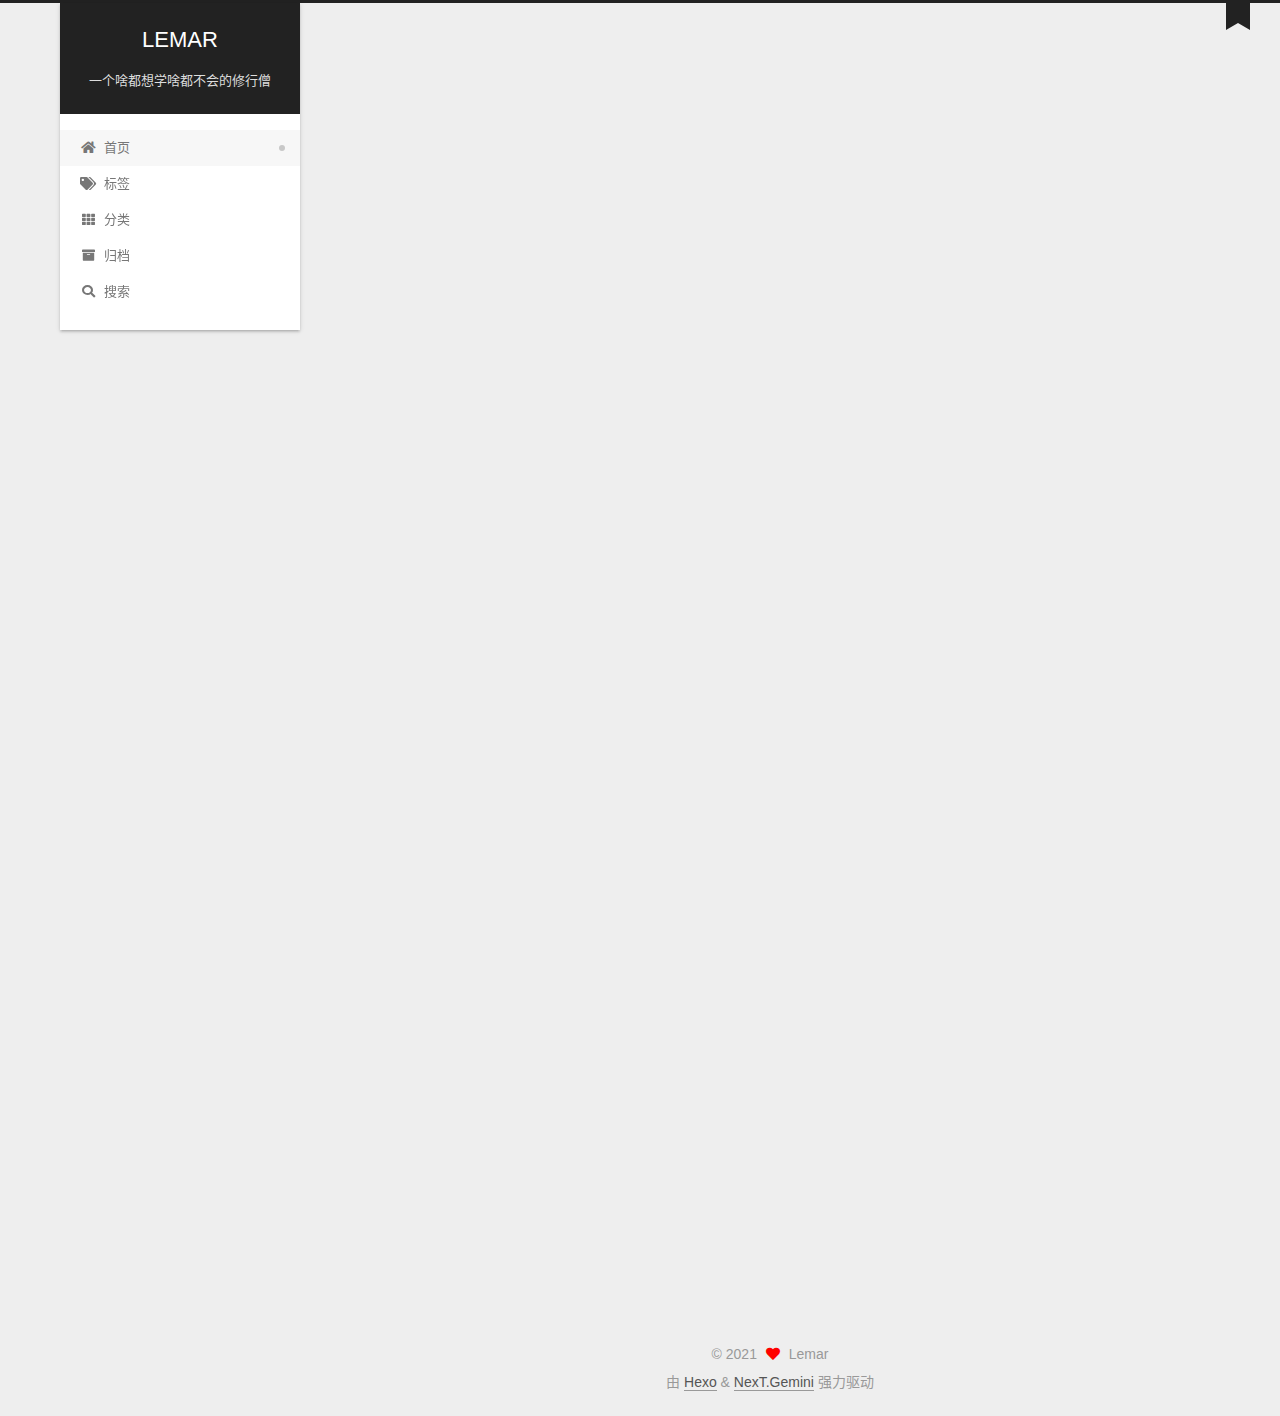
==== commit 22cacf7e: "Site updated: 2021-08-20 18:22:20" ====
--- a/index.html
+++ b/index.html
@@ -17,7 +17,7 @@
 
 <script id="hexo-configurations">
     var NexT = window.NexT || {};
-    var CONFIG = {"hostname":"lemar.github.io","root":"/","scheme":"Muse","version":"7.8.0","exturl":false,"sidebar":{"position":"left","display":"post","padding":18,"offset":12,"onmobile":false},"copycode":{"enable":false,"show_result":false,"style":null},"back2top":{"enable":true,"sidebar":false,"scrollpercent":false},"bookmark":{"enable":false,"color":"#222","save":"auto"},"fancybox":false,"mediumzoom":false,"lazyload":false,"pangu":false,"comments":{"style":"tabs","active":null,"storage":true,"lazyload":false,"nav":null},"algolia":{"hits":{"per_page":10},"labels":{"input_placeholder":"Search for Posts","hits_empty":"We didn't find any results for the search: ${query}","hits_stats":"${hits} results found in ${time} ms"}},"localsearch":{"enable":false,"trigger":"auto","top_n_per_article":1,"unescape":false,"preload":false},"motion":{"enable":true,"async":false,"transition":{"post_block":"fadeIn","post_header":"slideDownIn","post_body":"slideDownIn","coll_header":"slideLeftIn","sidebar":"slideUpIn"}}};
+    var CONFIG = {"hostname":"lemar.github.io","root":"/","scheme":"Gemini","version":"7.8.0","exturl":false,"sidebar":{"position":"left","display":"post","padding":18,"offset":12,"onmobile":false},"copycode":{"enable":true,"show_result":true,"style":"flat"},"back2top":{"enable":true,"sidebar":true,"scrollpercent":true},"bookmark":{"enable":true,"color":"#222","save":"auto"},"fancybox":false,"mediumzoom":false,"lazyload":false,"pangu":false,"comments":{"style":"tabs","active":null,"storage":true,"lazyload":false,"nav":null},"algolia":{"hits":{"per_page":10},"labels":{"input_placeholder":"Search for Posts","hits_empty":"We didn't find any results for the search: ${query}","hits_stats":"${hits} results found in ${time} ms"}},"localsearch":{"enable":true,"trigger":"auto","top_n_per_article":5,"unescape":false,"preload":false},"motion":{"enable":true,"async":false,"transition":{"post_block":"fadeIn","post_header":"slideDownIn","post_body":"slideDownIn","coll_header":"slideLeftIn","sidebar":"slideUpIn"}},"path":"search.xml"};
   </script>
 
   <meta name="description" content="主要编程语言为C++,Python,Matlab,领域涵盖深度学习，图像分割，无线通信">
@@ -75,6 +75,7 @@
   </style>
 </noscript>
 
+<link rel="alternate" href="/atom.xml" title="LEMAR" type="application/atom+xml">
 </head>
 
 <body itemscope itemtype="http://schema.org/WebPage">
@@ -103,6 +104,7 @@
 
   <div class="site-nav-right">
     <div class="toggle popup-trigger">
+        <i class="fa fa-search fa-fw fa-lg"></i>
     </div>
   </div>
 </div>
@@ -117,25 +119,60 @@
     <a href="/" rel="section"><i class="fa fa-home fa-fw"></i>首页</a>
 
   </li>
+        <li class="menu-item menu-item-tags">
+
+    <a href="/tags/" rel="section"><i class="fa fa-tags fa-fw"></i>标签</a>
+
+  </li>
+        <li class="menu-item menu-item-categories">
+
+    <a href="/categories/" rel="section"><i class="fa fa-th fa-fw"></i>分类</a>
+
+  </li>
         <li class="menu-item menu-item-archives">
 
     <a href="/archives/" rel="section"><i class="fa fa-archive fa-fw"></i>归档</a>
 
   </li>
+      <li class="menu-item menu-item-search">
+        <a role="button" class="popup-trigger"><i class="fa fa-search fa-fw"></i>搜索
+        </a>
+      </li>
   </ul>
 </nav>
 
 
 
+  <div class="search-pop-overlay">
+    <div class="popup search-popup">
+        <div class="search-header">
+  <span class="search-icon">
+    <i class="fa fa-search"></i>
+  </span>
+  <div class="search-input-container">
+    <input autocomplete="off" autocapitalize="off"
+           placeholder="搜索..." spellcheck="false"
+           type="search" class="search-input">
+  </div>
+  <span class="popup-btn-close">
+    <i class="fa fa-times-circle"></i>
+  </span>
+</div>
+<div id="search-result">
+  <div id="no-result">
+    <i class="fa fa-spinner fa-pulse fa-5x fa-fw"></i>
+  </div>
+</div>
+
+    </div>
+  </div>
 
 </div>
     </header>
 
     
-  <div class="back-to-top">
-    <i class="fa fa-arrow-up"></i>
-    <span>0%</span>
-  </div>
+  <div class="reading-progress-bar"></div>
+  <a role="button" class="book-mark-link book-mark-link-fixed"></a>
 
 
     <main class="main">
@@ -149,10 +186,81 @@
   
   
   <article itemscope itemtype="http://schema.org/Article" class="post-block" lang="zh-CN">
+    <link itemprop="mainEntityOfPage" href="http://lemar.github.io/2021/08/20/%E6%95%B0%E6%8D%AE%E7%BB%93%E6%9E%84%E4%B8%8E%E7%AE%97%E6%B3%95/">
+
+    <span hidden itemprop="author" itemscope itemtype="http://schema.org/Person">
+      <meta itemprop="image" content="/images/leilujia.png">
+      <meta itemprop="name" content="Lemar">
+      <meta itemprop="description" content="主要编程语言为C++,Python,Matlab,领域涵盖深度学习，图像分割，无线通信">
+    </span>
+
+    <span hidden itemprop="publisher" itemscope itemtype="http://schema.org/Organization">
+      <meta itemprop="name" content="LEMAR">
+    </span>
+      <header class="post-header">
+        <h2 class="post-title" itemprop="name headline">
+          
+            <a href="/2021/08/20/%E6%95%B0%E6%8D%AE%E7%BB%93%E6%9E%84%E4%B8%8E%E7%AE%97%E6%B3%95/" class="post-title-link" itemprop="url">数据结构与算法</a>
+        </h2>
+
+        <div class="post-meta">
+            <span class="post-meta-item">
+              <span class="post-meta-item-icon">
+                <i class="far fa-calendar"></i>
+              </span>
+              <span class="post-meta-item-text">发表于</span>
+              
+
+              <time title="创建时间：2021-08-20 18:04:02 / 修改时间：18:06:12" itemprop="dateCreated datePublished" datetime="2021-08-20T18:04:02+08:00">2021-08-20</time>
+            </span>
+            <span class="post-meta-item">
+              <span class="post-meta-item-icon">
+                <i class="far fa-folder"></i>
+              </span>
+              <span class="post-meta-item-text">分类于</span>
+                <span itemprop="about" itemscope itemtype="http://schema.org/Thing">
+                  <a href="/categories/%E5%88%86%E7%B1%BB1/" itemprop="url" rel="index"><span itemprop="name">分类1</span></a>
+                </span>
+                  ，
+                <span itemprop="about" itemscope itemtype="http://schema.org/Thing">
+                  <a href="/categories/%E5%88%86%E7%B1%BB1/%E5%88%86%E7%B1%BB2/" itemprop="url" rel="index"><span itemprop="name">分类2</span></a>
+                </span>
+            </span>
+
+          
+
+        </div>
+      </header>
+
+    
+    
+    
+    <div class="post-body" itemprop="articleBody">
+
+      
+          
+      
+    </div>
+
+    
+    
+    
+      <footer class="post-footer">
+        <div class="post-eof"></div>
+      </footer>
+  </article>
+  
+  
+  
+
+      
+  
+  
+  <article itemscope itemtype="http://schema.org/Article" class="post-block" lang="zh-CN">
     <link itemprop="mainEntityOfPage" href="http://lemar.github.io/2021/08/19/hello-world/">
 
     <span hidden itemprop="author" itemscope itemtype="http://schema.org/Person">
-      <meta itemprop="image" content="/images/avatar.gif">
+      <meta itemprop="image" content="/images/leilujia.png">
       <meta itemprop="name" content="Lemar">
       <meta itemprop="description" content="主要编程语言为C++,Python,Matlab,领域涵盖深度学习，图像分割，无线通信">
     </span>
@@ -196,16 +304,12 @@
       
           <p>Welcome to <a target="_blank" rel="noopener" href="https://hexo.io/">Hexo</a>! This is your very first post. Check <a target="_blank" rel="noopener" href="https://hexo.io/docs/">documentation</a> for more info. If you get any problems when using Hexo, you can find the answer in <a target="_blank" rel="noopener" href="https://hexo.io/docs/troubleshooting.html">troubleshooting</a> or you can ask me on <a target="_blank" rel="noopener" href="https://github.com/hexojs/hexo/issues">GitHub</a>.</p>
 <h2 id="Quick-Start"><a href="#Quick-Start" class="headerlink" title="Quick Start"></a>Quick Start</h2><h3 id="Create-a-new-post"><a href="#Create-a-new-post" class="headerlink" title="Create a new post"></a>Create a new post</h3><figure class="highlight bash"><table><tr><td class="gutter"><pre><span class="line">1</span><br></pre></td><td class="code"><pre><span class="line">$ hexo new <span class="string">&quot;My New Post&quot;</span></span><br></pre></td></tr></table></figure>
-
 <p>More info: <a target="_blank" rel="noopener" href="https://hexo.io/docs/writing.html">Writing</a></p>
 <h3 id="Run-server"><a href="#Run-server" class="headerlink" title="Run server"></a>Run server</h3><figure class="highlight bash"><table><tr><td class="gutter"><pre><span class="line">1</span><br></pre></td><td class="code"><pre><span class="line">$ hexo server</span><br></pre></td></tr></table></figure>
-
 <p>More info: <a target="_blank" rel="noopener" href="https://hexo.io/docs/server.html">Server</a></p>
 <h3 id="Generate-static-files"><a href="#Generate-static-files" class="headerlink" title="Generate static files"></a>Generate static files</h3><figure class="highlight bash"><table><tr><td class="gutter"><pre><span class="line">1</span><br></pre></td><td class="code"><pre><span class="line">$ hexo generate</span><br></pre></td></tr></table></figure>
-
 <p>More info: <a target="_blank" rel="noopener" href="https://hexo.io/docs/generating.html">Generating</a></p>
 <h3 id="Deploy-to-remote-sites"><a href="#Deploy-to-remote-sites" class="headerlink" title="Deploy to remote sites"></a>Deploy to remote sites</h3><figure class="highlight bash"><table><tr><td class="gutter"><pre><span class="line">1</span><br></pre></td><td class="code"><pre><span class="line">$ hexo deploy</span><br></pre></td></tr></table></figure>
-
 <p>More info: <a target="_blank" rel="noopener" href="https://hexo.io/docs/one-command-deployment.html">Deployment</a></p>
 
       
@@ -280,6 +384,8 @@
 
       <div class="site-overview-wrap sidebar-panel">
         <div class="site-author motion-element" itemprop="author" itemscope itemtype="http://schema.org/Person">
+    <img class="site-author-image" itemprop="image" alt="Lemar"
+      src="/images/leilujia.png">
   <p class="site-author-name" itemprop="name">Lemar</p>
   <div class="site-description" itemprop="description">主要编程语言为C++,Python,Matlab,领域涵盖深度学习，图像分割，无线通信</div>
 </div>
@@ -288,16 +394,30 @@
       <div class="site-state-item site-state-posts">
           <a href="/archives/">
         
-          <span class="site-state-item-count">1</span>
+          <span class="site-state-item-count">2</span>
           <span class="site-state-item-name">日志</span>
         </a>
       </div>
+      <div class="site-state-item site-state-categories">
+            <a href="/categories/">
+          
+        <span class="site-state-item-count">2</span>
+        <span class="site-state-item-name">分类</span></a>
+      </div>
+      <div class="site-state-item site-state-tags">
+        <span class="site-state-item-count">4</span>
+        <span class="site-state-item-name">标签</span>
+      </div>
   </nav>
 </div>
 
 
 
       </div>
+        <div class="back-to-top motion-element">
+          <i class="fa fa-arrow-up"></i>
+          <span>0%</span>
+        </div>
 
     </div>
   </aside>
@@ -322,7 +442,7 @@
   </span>
   <span class="author" itemprop="copyrightHolder">Lemar</span>
 </div>
-  <div class="powered-by">由 <a href="https://hexo.io/" class="theme-link" rel="noopener" target="_blank">Hexo</a> & <a href="https://muse.theme-next.org/" class="theme-link" rel="noopener" target="_blank">NexT.Muse</a> 强力驱动
+  <div class="powered-by">由 <a href="https://hexo.io/" class="theme-link" rel="noopener" target="_blank">Hexo</a> & <a href="https://theme-next.org/" class="theme-link" rel="noopener" target="_blank">NexT.Gemini</a> 强力驱动
   </div>
 
         
@@ -348,17 +468,23 @@
 <script src="/js/motion.js"></script>
 
 
-<script src="/js/schemes/muse.js"></script>
+<script src="/js/schemes/pisces.js"></script>
 
 
 <script src="/js/next-boot.js"></script>
 
-
-
-
-  
-
-
+<script src="/js/bookmark.js"></script>
+
+
+
+
+  
+
+
+
+
+  
+<script src="/js/local-search.js"></script>
 
 
 
--- a/css/main.css
+++ b/css/main.css
@@ -1,5 +1,5 @@
 :root {
-  --body-bg-color: #fff;
+  --body-bg-color: #eee;
   --content-bg-color: #fff;
   --card-bg-color: #f5f5f5;
   --text-color: #555;
@@ -11,11 +11,11 @@
   --table-row-odd-bg-color: #f9f9f9;
   --table-row-hover-bg-color: #f5f5f5;
   --menu-item-bg-color: #f5f5f5;
-  --btn-default-bg: #222;
-  --btn-default-color: #fff;
-  --btn-default-border-color: #222;
-  --btn-default-hover-bg: #fff;
-  --btn-default-hover-color: #222;
+  --btn-default-bg: #fff;
+  --btn-default-color: #555;
+  --btn-default-border-color: #555;
+  --btn-default-hover-bg: #222;
+  --btn-default-hover-color: #fff;
   --btn-default-hover-border-color: #222;
 }
 html {
@@ -314,7 +314,7 @@
 .btn {
   background: var(--btn-default-bg);
   border: 2px solid var(--btn-default-border-color);
-  border-radius: 0;
+  border-radius: 2px;
   color: var(--btn-default-color);
   display: inline-block;
   font-size: 0.875em;
@@ -382,6 +382,29 @@
   transform: rotate(45deg);
   top: -5px;
 }
+.highlight-container {
+  position: relative;
+}
+.highlight-container:hover .copy-btn,
+.highlight-container .copy-btn:focus {
+  opacity: 1;
+}
+.copy-btn {
+  color: #333;
+  cursor: pointer;
+  line-height: 1.6;
+  opacity: 0;
+  padding: 2px 6px;
+  position: absolute;
+  transition-delay: 0s;
+  transition-duration: 0.2s;
+  transition-timing-function: ease-in-out;
+  background: #fff;
+  border: 0;
+  font-size: 0.8125em;
+  right: 0;
+  top: 0;
+}
 .highlight,
 pre {
   background: #f7f7f7;
@@ -469,10 +492,10 @@
   text-shadow: none;
 }
 pre .deletion {
-  background: #fdd;
+  background: #800000;
 }
 pre .addition {
-  background: #dfd;
+  background: #008000;
 }
 pre .meta {
   color: #eab700;
@@ -921,16 +944,16 @@
 }
 .main-inner {
   margin: 0 auto;
-  width: 700px;
+  width: calc(100% - 20px);
 }
 @media (min-width: 1200px) {
   .main-inner {
-    width: 800px;
+    width: 1160px;
   }
 }
 @media (min-width: 1600px) {
   .main-inner {
-    width: 900px;
+    width: 73%;
   }
 }
 @media (max-width: 767px) {
@@ -943,16 +966,16 @@
 }
 .header-inner {
   margin: 0 auto;
-  width: 700px;
+  width: calc(100% - 20px);
 }
 @media (min-width: 1200px) {
   .header-inner {
-    width: 800px;
+    width: 1160px;
   }
 }
 @media (min-width: 1600px) {
   .header-inner {
-    width: 900px;
+    width: 73%;
   }
 }
 .site-brand-container {
@@ -991,7 +1014,7 @@
   margin: 0;
 }
 .site-subtitle {
-  color: #999;
+  color: #ddd;
   font-size: 0.8125em;
   margin: 10px 0;
 }
@@ -1104,10 +1127,34 @@
 .use-motion .menu-item {
   opacity: 0;
 }
+.book-mark-link {
+  border-bottom: none;
+  display: inline-block;
+  position: fixed;
+  right: 30px;
+  top: -10px;
+  transition: 0.3s;
+}
+@media (max-width: 991px) {
+  .book-mark-link {
+    display: none;
+  }
+}
+.book-mark-link::before {
+  color: #222;
+  content: '\f02e';
+  font-size: 32px;
+  line-height: 1;
+  font-family: 'Font Awesome 5 Free';
+  font-weight: 900;
+}
+.book-mark-link:hover,
+.book-mark-link-fixed {
+  top: -2px;
+}
 .sidebar {
   background: #222;
   bottom: 0;
-  box-shadow: inset 0 2px 6px #000;
   position: fixed;
   top: 0;
 }
@@ -1136,22 +1183,23 @@
   display: inline-block;
 }
 .site-author-image {
-  border: 2px solid #333;
+  border: 1px solid #eee;
   display: block;
   margin: 0 auto;
-  max-width: 96px;
+  max-width: 120px;
   padding: 2px;
+  border-radius: 50%;
 }
 .site-author-name {
-  color: #f5f5f5;
-  font-weight: normal;
-  margin: 5px 0 0;
+  color: var(--text-color);
+  font-weight: 600;
+  margin: 0;
   text-align: center;
 }
 .site-description {
   color: #999;
-  font-size: 1em;
-  margin-top: 5px;
+  font-size: 0.8125em;
+  margin-top: 0;
   text-align: center;
 }
 .links-of-author {
@@ -1168,7 +1216,7 @@
 }
 .links-of-author a::before,
 .links-of-author span.exturl::before {
-  background: #f9dfc4;
+  background: #4bd2ff;
   border-radius: 50%;
   content: ' ';
   display: inline-block;
@@ -1246,7 +1294,7 @@
 }
 .sidebar-nav li {
   border-bottom: 1px solid transparent;
-  color: #666;
+  color: var(--text-color);
   cursor: pointer;
   display: inline-block;
   font-size: 0.875em;
@@ -1255,14 +1303,14 @@
   margin-left: 10px;
 }
 .sidebar-nav li:hover {
-  color: #f5f5f5;
+  color: #fc6423;
 }
 .sidebar-nav .sidebar-nav-active {
-  border-bottom-color: #87daff;
-  color: #87daff;
+  border-bottom-color: #fc6423;
+  color: #fc6423;
 }
 .sidebar-nav .sidebar-nav-active:hover {
-  color: #87daff;
+  color: #fc6423;
 }
 .sidebar-panel {
   display: none;
@@ -1291,7 +1339,7 @@
   }
 }
 .sidebar-toggle:hover .toggle-line {
-  background: #87daff;
+  background: #fc6423;
 }
 .post-toc {
   font-size: 0.875em;
@@ -1330,14 +1378,14 @@
   display: block;
 }
 .post-toc .nav .active > a {
-  border-bottom-color: #87daff;
-  color: #87daff;
+  border-bottom-color: #fc6423;
+  color: #fc6423;
 }
 .post-toc .nav .active-current > a {
-  color: #87daff;
+  color: #fc6423;
 }
 .post-toc .nav .active-current > a:hover {
-  color: #87daff;
+  color: #fc6423;
 }
 .site-state {
   display: flex;
@@ -1352,20 +1400,20 @@
   padding: 0 15px;
 }
 .site-state-item:not(:first-child) {
-  border-left: 1px solid #333;
+  border-left: 1px solid #eee;
 }
 .site-state-item a {
   border-bottom: none;
 }
 .site-state-item-count {
   display: block;
-  font-size: 1.25em;
+  font-size: 1em;
   font-weight: 600;
   text-align: center;
 }
 .site-state-item-name {
-  color: inherit;
-  font-size: 0.875em;
+  color: #999;
+  font-size: 0.8125em;
 }
 .footer {
   color: #999;
@@ -1382,16 +1430,16 @@
   box-sizing: border-box;
   margin: 0 auto;
   text-align: center;
-  width: 700px;
+  width: calc(100% - 20px);
 }
 @media (min-width: 1200px) {
   .footer-inner {
-    width: 800px;
+    width: 1160px;
   }
 }
 @media (min-width: 1600px) {
   .footer-inner {
-    width: 900px;
+    width: 73%;
   }
 }
 .languages {
@@ -1483,33 +1531,26 @@
   transition-timing-function: ease-in-out;
 }
 .back-to-top {
-  background: #222;
-  bottom: -100px;
-  box-sizing: border-box;
-  color: #fff;
+  background: transparent;
+  margin: 8px -10px -20px;
+  opacity: 0;
+}
+.back-to-top.back-to-top-on {
   cursor: pointer;
-  left: 30px;
-  opacity: 1;
-  padding: 0 6px;
+  opacity: 0.6;
+}
+.back-to-top.back-to-top-on:hover {
+  opacity: 0.8;
+}
+.reading-progress-bar {
+  background: #37c6c0;
+  display: block;
+  height: 3px;
+  left: 0;
   position: fixed;
-  transition-property: bottom;
-  z-index: 1300;
-  width: 24px;
-}
-.back-to-top span {
-  display: none;
-}
-.back-to-top:hover {
-  color: #87daff;
-}
-.back-to-top.back-to-top-on {
-  bottom: 19px;
-}
-@media (max-width: 991px) {
-  .back-to-top {
-    left: 20px;
-    opacity: 0.8;
-  }
+  width: 0;
+  z-index: 1500;
+  top: 0;
 }
 .post-body {
   font-family: 'Lato', "PingFang SC", "Microsoft YaHei", sans-serif;
@@ -2141,151 +2182,532 @@
 .tag-cloud a:hover {
   color: var(--link-hover-color) !important;
 }
+.search-pop-overlay {
+  background: rgba(0,0,0,0);
+  height: 100%;
+  left: 0;
+  position: fixed;
+  top: 0;
+  transition: visibility 0s linear 0.2s, background 0.2s;
+  visibility: hidden;
+  width: 100%;
+  z-index: 1400;
+}
+.search-pop-overlay.search-active {
+  background: rgba(0,0,0,0.3);
+  transition: background 0.2s;
+  visibility: visible;
+}
+.search-popup {
+  background: var(--card-bg-color);
+  border-radius: 5px;
+  height: 80%;
+  left: calc(50% - 350px);
+  position: fixed;
+  top: 10%;
+  transform: scale(0);
+  transition: transform 0.2s;
+  width: 700px;
+  z-index: 1500;
+}
+.search-active .search-popup {
+  transform: scale(1);
+}
 @media (max-width: 767px) {
-  .header-inner,
-  .main-inner,
-  .footer-inner {
-    width: auto;
-  }
-}
-.header-inner {
-  padding-top: 100px;
-}
-@media (max-width: 767px) {
-  .header-inner {
-    padding-top: 50px;
-  }
-}
-.main-inner {
-  padding-bottom: 60px;
-}
-.content {
-  padding-top: 70px;
-}
-@media (max-width: 767px) {
-  .content {
-    padding-top: 35px;
-  }
-}
-embed {
-  display: block;
-  margin: 0 auto 25px auto;
-}
-.custom-logo .site-meta-headline {
-  text-align: center;
-}
-.custom-logo .site-title {
-  color: #222;
-  margin: 10px auto 0;
-}
-.custom-logo .site-title a {
-  border: 0;
-}
-.custom-logo-image {
-  background: #fff;
-  margin: 0 auto;
-  max-width: 150px;
-  padding: 5px;
-}
-.brand {
-  background: var(--btn-default-bg);
-}
-@media (max-width: 767px) {
-  .site-nav {
-    border-bottom: 1px solid #ddd;
-    border-top: 1px solid #ddd;
+  .search-popup {
+    border-radius: 0;
+    height: 100%;
     left: 0;
     margin: 0;
-    padding: 0;
+    top: 0;
     width: 100%;
   }
 }
-@media (max-width: 767px) {
-  .menu {
-    text-align: left;
-  }
-}
-.menu-item-active a,
-.menu .menu-item a:hover,
-.menu .menu-item span.exturl:hover {
+.search-popup .search-icon,
+.search-popup .popup-btn-close {
+  color: #999;
+  font-size: 18px;
+  padding: 0 10px;
+}
+.search-popup .popup-btn-close {
+  cursor: pointer;
+}
+.search-popup .popup-btn-close:hover .fa {
+  color: #222;
+}
+.search-popup .search-header {
+  background: #eee;
+  border-top-left-radius: 5px;
+  border-top-right-radius: 5px;
+  display: flex;
+  padding: 5px;
+}
+.search-popup input.search-input {
   background: transparent;
-  border-bottom: 1px solid var(--link-hover-color) !important;
-}
-@media (max-width: 767px) {
-  .menu-item-active a,
-  .menu .menu-item a:hover,
-  .menu .menu-item span.exturl:hover {
-    border-bottom: 1px dotted #ddd !important;
-  }
-}
-@media (max-width: 767px) {
-  .menu .menu-item {
-    margin: 0 10px;
-  }
+  border: 0;
+  outline: 0;
+  width: 100%;
+}
+.search-popup input.search-input::-webkit-search-cancel-button {
+  display: none;
+}
+.search-popup .search-input-container {
+  flex-grow: 1;
+  padding: 2px;
+}
+.search-popup ul.search-result-list {
+  margin: 0 5px;
+  padding: 0;
+  width: 100%;
+}
+.search-popup p.search-result {
+  border-bottom: 1px dashed #ccc;
+  padding: 5px 0;
+}
+.search-popup a.search-result-title {
+  font-weight: bold;
+}
+.search-popup .search-keyword {
+  border-bottom: 1px dashed #ff2a2a;
+  color: #ff2a2a;
+  font-weight: bold;
+}
+.search-popup #search-result {
+  display: flex;
+  height: calc(100% - 55px);
+  overflow: auto;
+  padding: 5px 25px;
+}
+.search-popup #no-result {
+  color: #ccc;
+  margin: auto;
+}
+.header {
+  margin: 0 auto;
+  position: relative;
+  width: calc(100% - 20px);
+}
+@media (min-width: 1200px) {
+  .header {
+    width: 1160px;
+  }
+}
+@media (min-width: 1600px) {
+  .header {
+    width: 73%;
+  }
+}
+@media (max-width: 991px) {
+  .header {
+    width: auto;
+  }
+}
+.header-inner {
+  background: var(--content-bg-color);
+  border-radius: initial;
+  box-shadow: 0 2px 2px 0 rgba(0,0,0,0.12), 0 3px 1px -2px rgba(0,0,0,0.06), 0 1px 5px 0 rgba(0,0,0,0.12);
+  overflow: hidden;
+  padding: 0;
+  position: absolute;
+  top: 0;
+  width: 240px;
+}
+@media (min-width: 1200px) {
+  .header-inner {
+    width: 240px;
+  }
+}
+@media (max-width: 991px) {
+  .header-inner {
+    border-radius: initial;
+    position: relative;
+    width: auto;
+  }
+}
+.main-inner {
+  align-items: flex-start;
+  display: flex;
+  justify-content: space-between;
+  flex-direction: row-reverse;
+}
+@media (max-width: 991px) {
+  .main-inner {
+    width: auto;
+  }
+}
+.content-wrap {
+  background: var(--content-bg-color);
+  border-radius: initial;
+  box-shadow: 0 2px 2px 0 rgba(0,0,0,0.12), 0 3px 1px -2px rgba(0,0,0,0.06), 0 1px 5px 0 rgba(0,0,0,0.12);
+  box-sizing: border-box;
+  padding: 40px;
+  width: calc(100% - 252px);
+}
+@media (max-width: 991px) {
+  .content-wrap {
+    border-radius: initial;
+    padding: 20px;
+    width: 100%;
+  }
+}
+.footer-inner {
+  padding-left: 260px;
+}
+.back-to-top {
+  left: auto;
+  right: 30px;
+}
+@media (max-width: 991px) {
+  .back-to-top {
+    right: 20px;
+  }
+}
+@media (max-width: 991px) {
+  .footer-inner {
+    padding-left: 0;
+    padding-right: 0;
+    width: auto;
+  }
+}
+.site-brand-container {
+  background: #222;
+}
+@media (max-width: 991px) {
+  .site-brand-container {
+    box-shadow: 0 0 16px rgba(0,0,0,0.5);
+  }
+}
+.site-meta {
+  padding: 20px 0;
+}
+.brand {
+  padding: 0;
+}
+.site-subtitle {
+  margin: 10px 10px 0;
+}
+.custom-logo-image {
+  margin-top: 20px;
+}
+@media (max-width: 991px) {
+  .custom-logo-image {
+    display: none;
+  }
+}
+@media (min-width: 768px) and (max-width: 991px) {
+  .site-nav-toggle,
+  .site-nav-right {
+    display: flex;
+    flex-direction: column;
+    justify-content: center;
+  }
+}
+.site-nav-toggle .toggle,
+.site-nav-right .toggle {
+  color: #fff;
+}
+.site-nav-toggle .toggle .toggle-line,
+.site-nav-right .toggle .toggle-line {
+  background: #fff;
+}
+@media (min-width: 768px) and (max-width: 991px) {
+  .site-nav {
+    display: none;
+  }
+}
+.menu .menu-item {
+  display: block;
+  margin: 0;
 }
 .menu .menu-item a,
 .menu .menu-item span.exturl {
-  border-bottom: 1px solid transparent;
-}
-@media (max-width: 767px) {
-  .menu .menu-item a,
-  .menu .menu-item span.exturl {
-    padding: 5px 10px;
-  }
-}
-@media (min-width: 768px) {
-  .menu .menu-item .fa,
-  .menu .menu-item .fab,
-  .menu .menu-item .far,
-  .menu .menu-item .fas {
-    display: block;
-    line-height: 2;
-    margin-right: 0;
-    width: 100%;
+  padding: 5px 20px;
+  position: relative;
+  text-align: left;
+  transition-property: background-color;
+}
+@media (max-width: 991px) {
+  .menu .menu-item.menu-item-search {
+    display: none;
   }
 }
 .menu .menu-item .badge {
-  background: #eee;
-  padding: 1px 4px;
+  background: #ccc;
+  border-radius: 10px;
+  color: #fff;
+  float: right;
+  padding: 2px 5px;
+  text-shadow: 1px 1px 0 rgba(0,0,0,0.1);
+  vertical-align: middle;
+}
+.main-menu .menu-item-active a::after {
+  background: #bbb;
+  border-radius: 50%;
+  content: ' ';
+  height: 6px;
+  margin-top: -3px;
+  position: absolute;
+  right: 15px;
+  top: 50%;
+  width: 6px;
 }
 .sub-menu {
-  margin: 10px 0;
+  background: var(--content-bg-color);
+  border-bottom: 1px solid #ddd;
+  margin: 0;
+  padding: 6px 0;
 }
 .sub-menu .menu-item {
   display: inline-block;
 }
+.sub-menu .menu-item a,
+.sub-menu .menu-item span.exturl {
+  background: transparent;
+  margin: 5px 10px;
+  padding: initial;
+}
+.sub-menu .menu-item a:hover,
+.sub-menu .menu-item span.exturl:hover {
+  background: transparent;
+  color: #fc6423;
+}
+.sub-menu .menu-item-active a {
+  border-bottom-color: #fc6423;
+  color: #fc6423;
+}
+.sub-menu .menu-item-active a:hover {
+  border-bottom-color: #fc6423;
+}
 .sidebar {
-  left: -320px;
-}
-.sidebar.sidebar-active {
-  left: 0;
-}
-.sidebar {
-  width: 320px;
-  z-index: 1200;
-  transition-delay: 0s;
-  transition-duration: 0.2s;
-  transition-timing-function: ease-out;
-}
-.sidebar a,
-.sidebar span.exturl {
-  border-bottom-color: #555;
-  color: #999;
-}
-.sidebar a:hover,
-.sidebar span.exturl:hover {
-  border-bottom-color: #eee;
-  color: #eee;
-}
-.links-of-blogroll-item {
-  padding: 2px 10px;
-}
-.links-of-blogroll-item a,
-.links-of-blogroll-item span.exturl {
+  background: var(--body-bg-color);
+  box-shadow: none;
+  margin-top: 100%;
+  position: static;
+  width: 240px;
+}
+@media (max-width: 991px) {
+  .sidebar {
+    display: none;
+  }
+}
+.sidebar-toggle {
+  display: none;
+}
+.sidebar-inner {
+  background: var(--content-bg-color);
+  border-radius: initial;
+  box-shadow: 0 2px 2px 0 rgba(0,0,0,0.12), 0 3px 1px -2px rgba(0,0,0,0.06), 0 1px 5px 0 rgba(0,0,0,0.12), 0 -1px 0.5px 0 rgba(0,0,0,0.09);
+  box-sizing: border-box;
+  color: var(--text-color);
+  width: 240px;
+  opacity: 0;
+}
+.sidebar-inner.affix {
+  position: fixed;
+  top: 12px;
+}
+.sidebar-inner.affix-bottom {
+  position: absolute;
+}
+.site-state-item {
+  padding: 0 10px;
+}
+.sidebar-button {
+  border-bottom: 1px dotted #ccc;
+  border-top: 1px dotted #ccc;
+  margin-top: 10px;
+  text-align: center;
+}
+.sidebar-button a {
+  border: 0;
+  color: #fc6423;
+  display: block;
+}
+.sidebar-button a:hover {
+  background: none;
+  border: 0;
+  color: #e34603;
+}
+.sidebar-button a:hover .fa,
+.sidebar-button a:hover .fab,
+.sidebar-button a:hover .far,
+.sidebar-button a:hover .fas {
+  color: #e34603;
+}
+.links-of-author {
+  display: flex;
+  flex-wrap: wrap;
+  margin-top: 10px;
+  justify-content: center;
+}
+.links-of-author-item {
+  margin: 5px 0 0;
+  width: 50%;
+}
+.links-of-author-item a,
+.links-of-author-item span.exturl {
   box-sizing: border-box;
   display: inline-block;
-  max-width: 280px;
+  margin-bottom: 0;
+  margin-right: 0;
+  max-width: 216px;
   overflow: hidden;
+  padding: 0 5px;
   text-overflow: ellipsis;
   white-space: nowrap;
 }
+.links-of-author-item a,
+.links-of-author-item span.exturl {
+  border-bottom: none;
+  display: block;
+  text-decoration: none;
+}
+.links-of-author-item a::before,
+.links-of-author-item span.exturl::before {
+  display: none;
+}
+.links-of-author-item a:hover,
+.links-of-author-item span.exturl:hover {
+  background: var(--body-bg-color);
+  border-radius: 4px;
+}
+.links-of-author-item .fa,
+.links-of-author-item .fab,
+.links-of-author-item .far,
+.links-of-author-item .fas {
+  margin-right: 2px;
+}
+.links-of-blogroll-item {
+  padding: 0;
+}
+.back-to-top {
+  background: var(--body-bg-color);
+  margin: -4px -10px -18px;
+}
+.back-to-top.back-to-top-on {
+  margin-top: 16px;
+}
+.content-wrap {
+  background: initial;
+  box-shadow: initial;
+  padding: initial;
+}
+.post-block {
+  background: var(--content-bg-color);
+  border-radius: initial;
+  box-shadow: 0 2px 2px 0 rgba(0,0,0,0.12), 0 3px 1px -2px rgba(0,0,0,0.06), 0 1px 5px 0 rgba(0,0,0,0.12);
+  padding: 40px;
+}
+.post-block + .post-block {
+  border-radius: initial;
+  box-shadow: 0 2px 2px 0 rgba(0,0,0,0.12), 0 3px 1px -2px rgba(0,0,0,0.06), 0 1px 5px 0 rgba(0,0,0,0.12), 0 -1px 0.5px 0 rgba(0,0,0,0.09);
+  margin-top: 12px;
+}
+.comments {
+  background: var(--content-bg-color);
+  border-radius: initial;
+  box-shadow: 0 2px 2px 0 rgba(0,0,0,0.12), 0 3px 1px -2px rgba(0,0,0,0.06), 0 1px 5px 0 rgba(0,0,0,0.12), 0 -1px 0.5px 0 rgba(0,0,0,0.09);
+  margin-top: 12px;
+  padding: 40px;
+}
+.tabs-comment {
+  margin-top: 1em;
+}
+.content {
+  padding-top: initial;
+}
+.post-eof {
+  display: none;
+}
+.pagination {
+  background: var(--content-bg-color);
+  border-radius: initial;
+  border-top: initial;
+  box-shadow: 0 2px 2px 0 rgba(0,0,0,0.12), 0 3px 1px -2px rgba(0,0,0,0.06), 0 1px 5px 0 rgba(0,0,0,0.12), 0 -1px 0.5px 0 rgba(0,0,0,0.09);
+  margin: 12px 0 0;
+  padding: 10px 0 10px;
+}
+.pagination .prev,
+.pagination .next,
+.pagination .page-number {
+  margin-bottom: initial;
+  top: initial;
+}
+.main {
+  padding-bottom: initial;
+}
+.footer {
+  bottom: auto;
+}
+.sub-menu {
+  border-bottom: initial;
+  box-shadow: 0 2px 2px 0 rgba(0,0,0,0.12), 0 3px 1px -2px rgba(0,0,0,0.06), 0 1px 5px 0 rgba(0,0,0,0.12);
+}
+.sub-menu + .content .post-block {
+  box-shadow: 0 2px 2px 0 rgba(0,0,0,0.12), 0 3px 1px -2px rgba(0,0,0,0.06), 0 1px 5px 0 rgba(0,0,0,0.12), 0 -1px 0.5px 0 rgba(0,0,0,0.09);
+  margin-top: 12px;
+}
+@media (min-width: 768px) and (max-width: 991px) {
+  .sub-menu + .content .post-block {
+    margin-top: 10px;
+  }
+}
+@media (max-width: 767px) {
+  .sub-menu + .content .post-block {
+    margin-top: 8px;
+  }
+}
+.post-body h1,
+.post-body h2 {
+  border-bottom: 1px solid #eee;
+}
+.post-body h3 {
+  border-bottom: 1px dotted #eee;
+}
+@media (min-width: 768px) and (max-width: 991px) {
+  .content-wrap {
+    padding: 10px;
+  }
+  .posts-expand .post-button {
+    margin-top: 20px;
+  }
+  .post-block {
+    border-radius: initial;
+    box-shadow: 0 2px 2px 0 rgba(0,0,0,0.12), 0 3px 1px -2px rgba(0,0,0,0.06), 0 1px 5px 0 rgba(0,0,0,0.12), 0 -1px 0.5px 0 rgba(0,0,0,0.09);
+    padding: 20px;
+  }
+  .post-block + .post-block {
+    margin-top: 10px;
+  }
+  .comments {
+    margin-top: 10px;
+    padding: 10px 20px;
+  }
+  .pagination {
+    margin: 10px 0 0;
+  }
+}
+@media (max-width: 767px) {
+  .content-wrap {
+    padding: 8px;
+  }
+  .posts-expand .post-button {
+    margin: 12px 0;
+  }
+  .post-block {
+    border-radius: initial;
+    box-shadow: 0 2px 2px 0 rgba(0,0,0,0.12), 0 3px 1px -2px rgba(0,0,0,0.06), 0 1px 5px 0 rgba(0,0,0,0.12), 0 -1px 0.5px 0 rgba(0,0,0,0.09);
+    min-height: auto;
+    padding: 12px;
+  }
+  .post-block + .post-block {
+    margin-top: 8px;
+  }
+  .comments {
+    margin-top: 8px;
+    padding: 10px 12px;
+  }
+  .pagination {
+    margin: 8px 0 0;
+  }
+}
